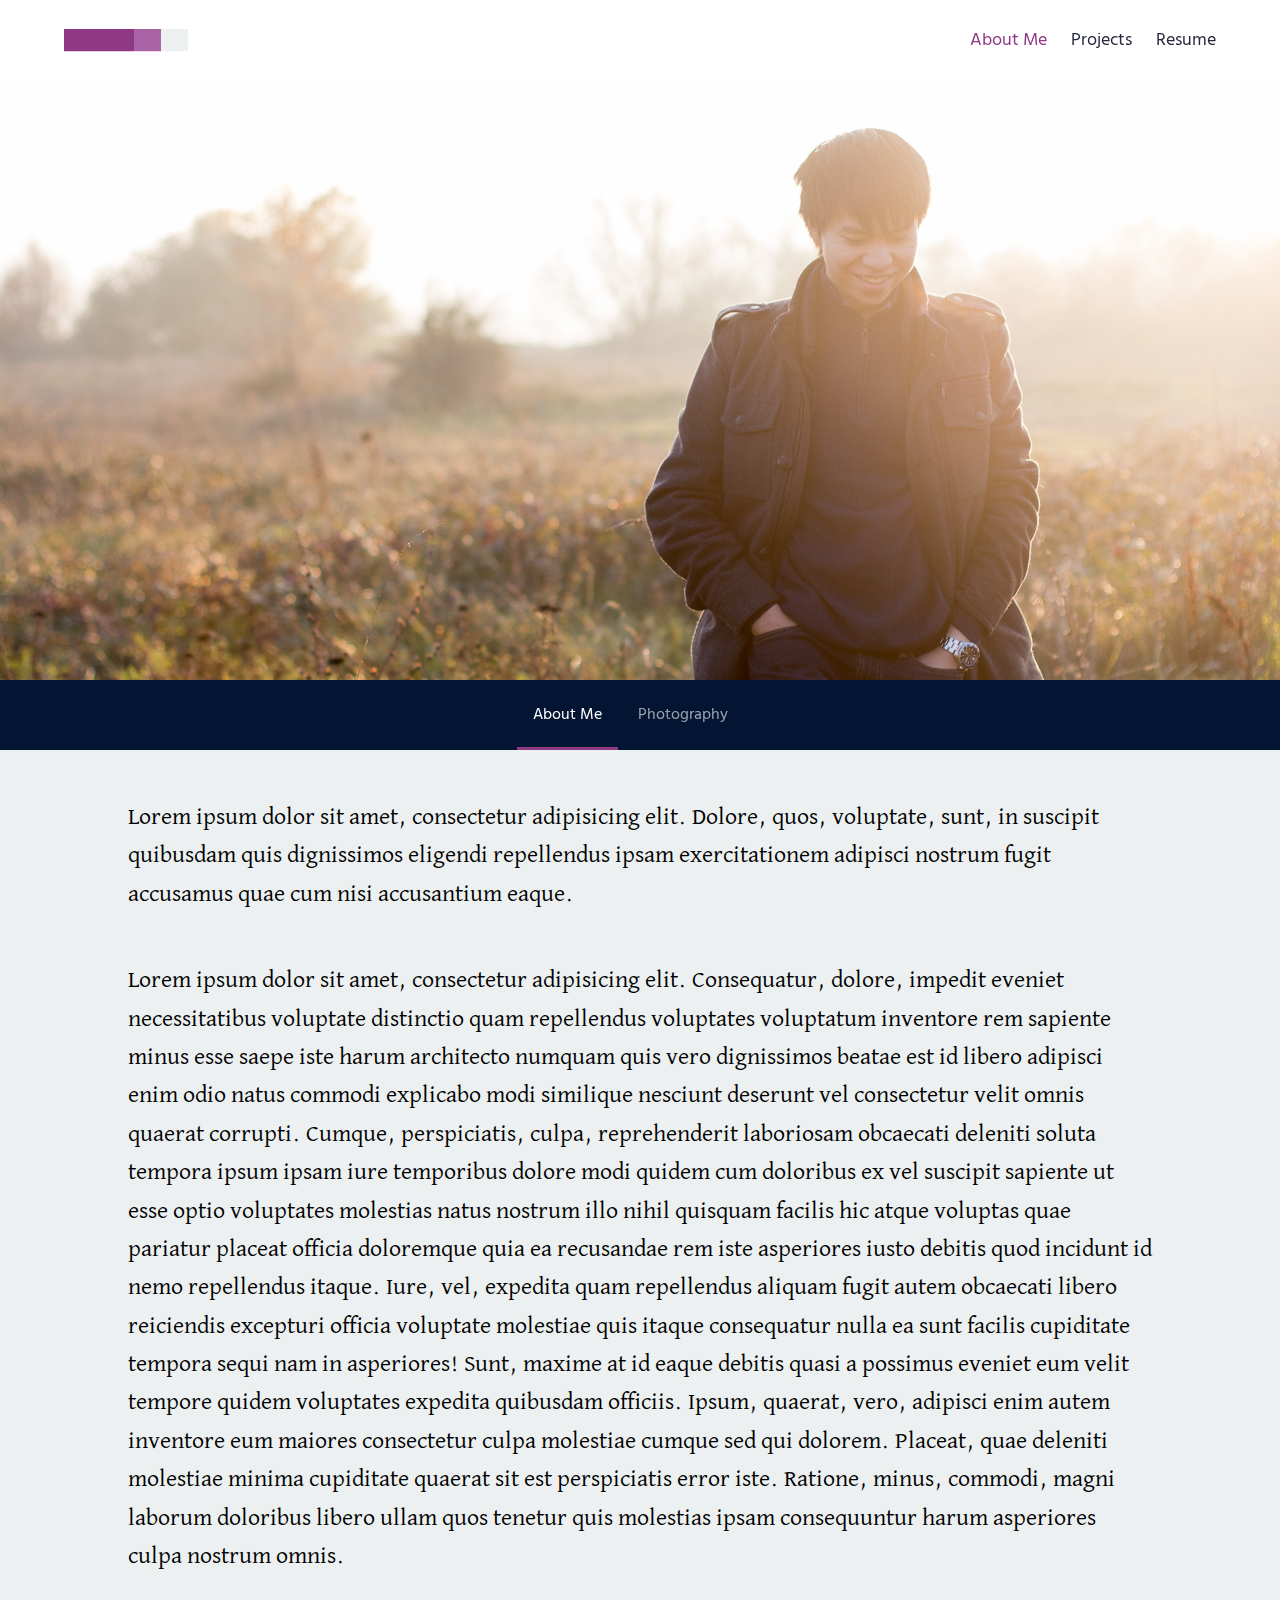
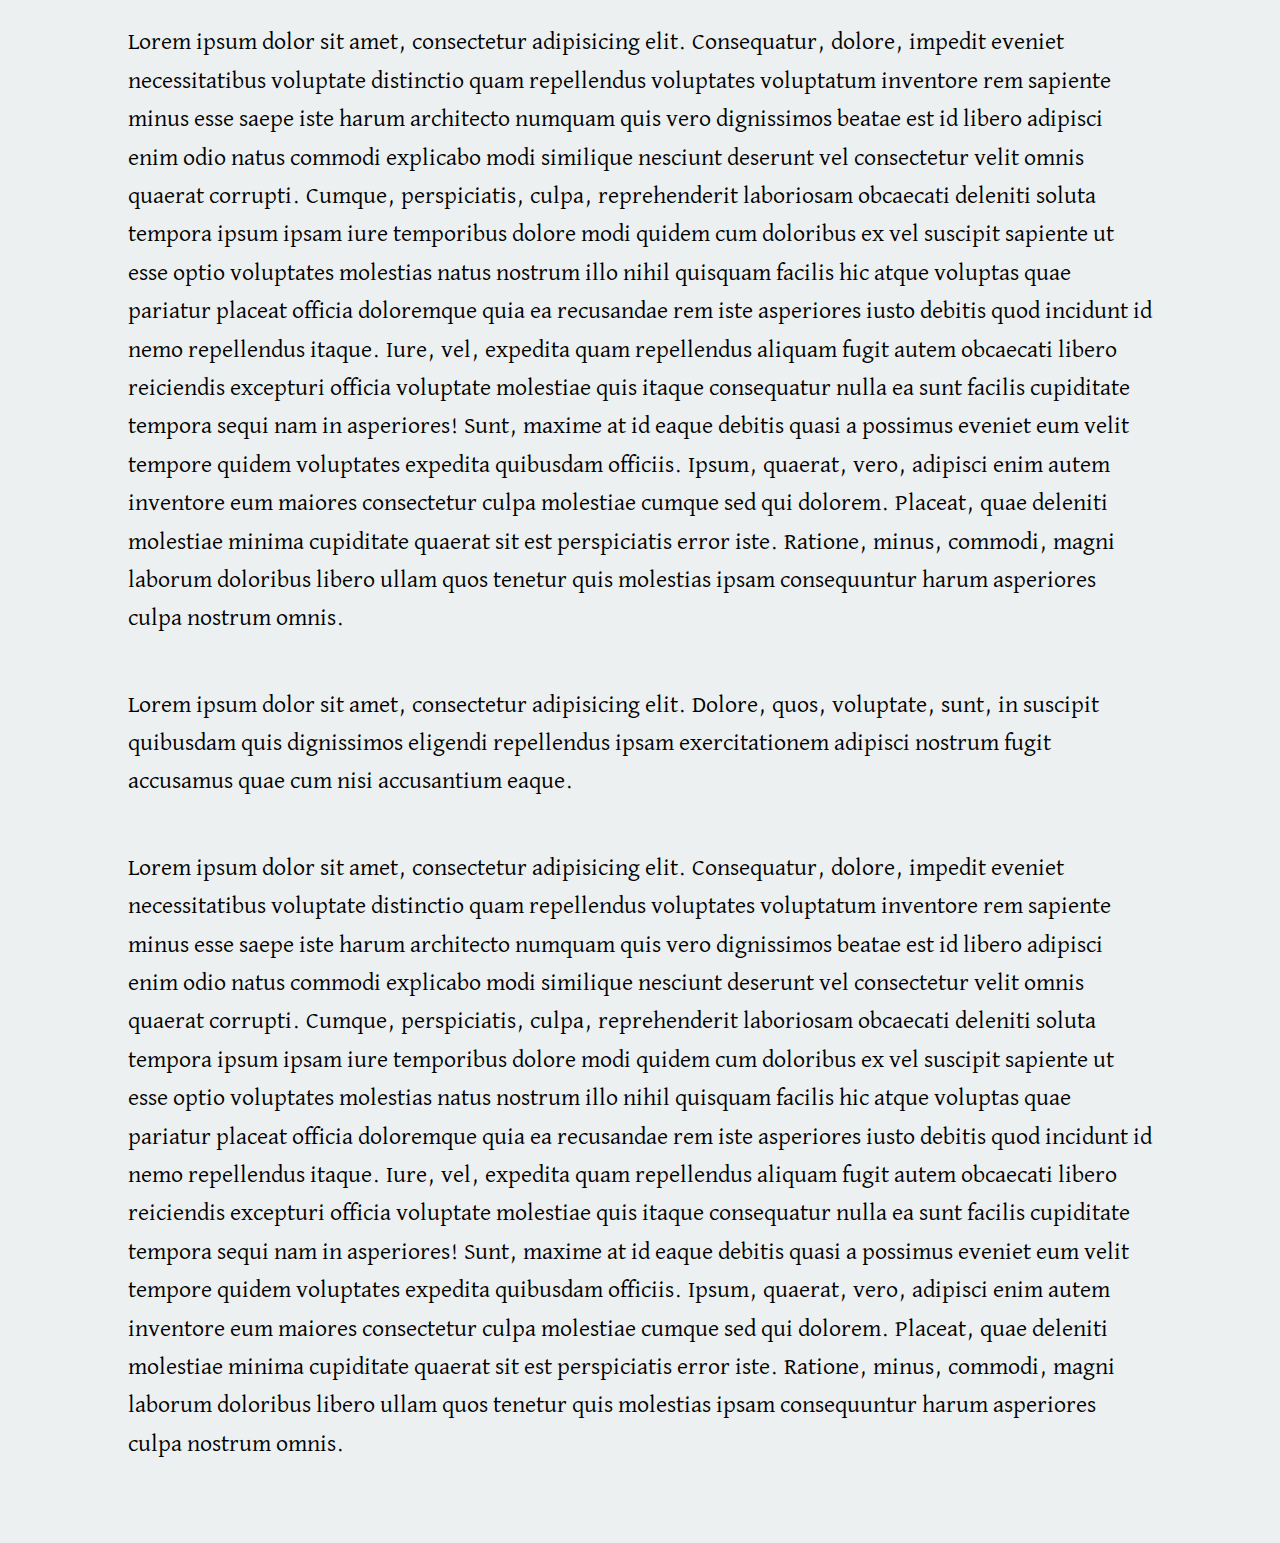
==== index.html @ e919fde5 "Added some animations" ====
<!doctype html>
<html lang="en" class="no-js">
<head>
	<meta charset="UTF-8">
	<meta name="viewport" content="width=device-width, initial-scale=1">

	<link href="https://fonts.googleapis.com/css?family=David+Libre|Hind:400,700" rel="stylesheet">

	<link rel="stylesheet" href="css/reset.css"> <!-- CSS reset -->
	<link rel="stylesheet" href="css/style.css"> <!-- Resource style -->
	<script src="js/modernizr.js"></script> <!-- Modernizr -->
  	
	<title>I Am -- Cody Hui</title>
</head>
<body>
<div class="m-scene" id="main">
	<header class="cd-auto-hide-header">
		<div class="logo"><a href="index.html"><img src="img/cd-logo.svg" alt="Logo"></a></div>

		<nav class="cd-primary-nav">
			<a href="#cd-navigation" class="nav-trigger">
				<span>
					<em aria-hidden="true"></em>
					Menu
				</span>
			</a> <!-- .nav-trigger -->

			<ul id="cd-navigation">
				<li><a href="index.html" class="active">About Me</a></li>
				<li><a href="projects.html">Projects</a></li>
				<li><a href="resume.html">Resume</a></li>
			</ul>
		</nav> <!-- .cd-primary-nav -->
	</header> <!-- .cd-auto-hide-header -->

	<div class="m-header scene_element scene_element--fadeinpicture">
		<section class="cd-hero">
			<div class="cd-hero-content">
				<!-- your content here -->
			</div>
		</section> <!-- .cd-hero -->
	</div>

<div class="m-s-header scene_element scene_element--fadeinright">
	<nav class="cd-secondary-nav">
		<ul>
			<li><a class="active" href="#0">About Me</a></li>
			<li><a href="#0">Photography</a></li>
		</ul>
	</nav> <!-- .cd-secondary-nav -->
</div>

<main class="cd-main-content sub-nav-hero">
	<section class="cd-section index visible">
		<div>
			<p>
				Lorem ipsum dolor sit amet, consectetur adipisicing elit. Dolore, quos, voluptate, sunt, in suscipit quibusdam quis dignissimos eligendi repellendus ipsam exercitationem adipisci nostrum fugit accusamus quae cum nisi accusantium eaque.
			</p>

			<p>
				Lorem ipsum dolor sit amet, consectetur adipisicing elit. Consequatur, dolore, impedit eveniet necessitatibus voluptate distinctio quam repellendus voluptates voluptatum inventore rem sapiente minus esse saepe iste harum architecto numquam quis vero dignissimos beatae est id libero adipisci enim odio natus commodi explicabo modi similique nesciunt deserunt vel consectetur velit omnis quaerat corrupti. Cumque, perspiciatis, culpa, reprehenderit laboriosam obcaecati deleniti soluta tempora ipsum ipsam iure temporibus dolore modi quidem cum doloribus ex vel suscipit sapiente ut esse optio voluptates molestias natus nostrum illo nihil quisquam facilis hic atque voluptas quae pariatur placeat officia doloremque quia ea recusandae rem iste asperiores iusto debitis quod incidunt id nemo repellendus itaque. Iure, vel, expedita quam repellendus aliquam fugit autem obcaecati libero reiciendis excepturi officia voluptate molestiae quis itaque consequatur nulla ea sunt facilis cupiditate tempora sequi nam in asperiores! Sunt, maxime at id eaque debitis quasi a possimus eveniet eum velit tempore quidem voluptates expedita quibusdam officiis. Ipsum, quaerat, vero, adipisci enim autem inventore eum maiores consectetur culpa molestiae cumque sed qui dolorem. Placeat, quae deleniti molestiae minima cupiditate quaerat sit est perspiciatis error iste. Ratione, minus, commodi, magni laborum doloribus libero ullam quos tenetur quis molestias ipsam consequuntur harum asperiores culpa nostrum omnis.
			</p>

			<p>
				Lorem ipsum dolor sit amet, consectetur adipisicing elit. Consequatur, dolore, impedit eveniet necessitatibus voluptate distinctio quam repellendus voluptates voluptatum inventore rem sapiente minus esse saepe iste harum architecto numquam quis vero dignissimos beatae est id libero adipisci enim odio natus commodi explicabo modi similique nesciunt deserunt vel consectetur velit omnis quaerat corrupti. Cumque, perspiciatis, culpa, reprehenderit laboriosam obcaecati deleniti soluta tempora ipsum ipsam iure temporibus dolore modi quidem cum doloribus ex vel suscipit sapiente ut esse optio voluptates molestias natus nostrum illo nihil quisquam facilis hic atque voluptas quae pariatur placeat officia doloremque quia ea recusandae rem iste asperiores iusto debitis quod incidunt id nemo repellendus itaque. Iure, vel, expedita quam repellendus aliquam fugit autem obcaecati libero reiciendis excepturi officia voluptate molestiae quis itaque consequatur nulla ea sunt facilis cupiditate tempora sequi nam in asperiores! Sunt, maxime at id eaque debitis quasi a possimus eveniet eum velit tempore quidem voluptates expedita quibusdam officiis. Ipsum, quaerat, vero, adipisci enim autem inventore eum maiores consectetur culpa molestiae cumque sed qui dolorem. Placeat, quae deleniti molestiae minima cupiditate quaerat sit est perspiciatis error iste. Ratione, minus, commodi, magni laborum doloribus libero ullam quos tenetur quis molestias ipsam consequuntur harum asperiores culpa nostrum omnis.
			</p>

			<p>
				Lorem ipsum dolor sit amet, consectetur adipisicing elit. Dolore, quos, voluptate, sunt, in suscipit quibusdam quis dignissimos eligendi repellendus ipsam exercitationem adipisci nostrum fugit accusamus quae cum nisi accusantium eaque.
			</p>

			<p>
				Lorem ipsum dolor sit amet, consectetur adipisicing elit. Consequatur, dolore, impedit eveniet necessitatibus voluptate distinctio quam repellendus voluptates voluptatum inventore rem sapiente minus esse saepe iste harum architecto numquam quis vero dignissimos beatae est id libero adipisci enim odio natus commodi explicabo modi similique nesciunt deserunt vel consectetur velit omnis quaerat corrupti. Cumque, perspiciatis, culpa, reprehenderit laboriosam obcaecati deleniti soluta tempora ipsum ipsam iure temporibus dolore modi quidem cum doloribus ex vel suscipit sapiente ut esse optio voluptates molestias natus nostrum illo nihil quisquam facilis hic atque voluptas quae pariatur placeat officia doloremque quia ea recusandae rem iste asperiores iusto debitis quod incidunt id nemo repellendus itaque. Iure, vel, expedita quam repellendus aliquam fugit autem obcaecati libero reiciendis excepturi officia voluptate molestiae quis itaque consequatur nulla ea sunt facilis cupiditate tempora sequi nam in asperiores! Sunt, maxime at id eaque debitis quasi a possimus eveniet eum velit tempore quidem voluptates expedita quibusdam officiis. Ipsum, quaerat, vero, adipisci enim autem inventore eum maiores consectetur culpa molestiae cumque sed qui dolorem. Placeat, quae deleniti molestiae minima cupiditate quaerat sit est perspiciatis error iste. Ratione, minus, commodi, magni laborum doloribus libero ullam quos tenetur quis molestias ipsam consequuntur harum asperiores culpa nostrum omnis.
			</p>
		</div>
	</section>
</main> <!-- .cd-main-content -->
	
<script src="https://ajax.googleapis.com/ajax/libs/jquery/3.0.0/jquery.min.js"></script>
<script>
	if( !window.jQuery ) document.write('<script src="js/jquery-3.0.0.min.js"><\/script>');
</script>
<script src="js/main.js"></script> <!-- Resource jQuery -->
<script src="js/jquery.smoothState.min.js"></script>
</body>
</html>
---- css/style.css ----
/* -------------------------------- 

Primary style

-------------------------------- */
*, *::after, *::before {
  box-sizing: border-box;
}

html {
  font-size: 62.5%;
}

body {
  font-size: 1.6rem;
  font-family: "Hind", sans-serif;
  color: #25283D;
  background-color: #ECF0F1;
  -webkit-font-smoothing: antialiased;
  -moz-osx-font-smoothing: grayscale;
}

a {
  color: #8F3985;
  text-decoration: none;
}

/* -------------------------------- 

1. Auto-Hiding Navigation - Simple

-------------------------------- */
.cd-auto-hide-header {
  position: fixed;
  z-index: 2;
  top: 0;
  left: 0;
  width: 100%;
  height: 60px;
  background-color: #ffffff;
  /* Force Hardware Acceleration */
  -webkit-transform: translateZ(0);
          transform: translateZ(0);
  will-change: transform;
  -webkit-transition: -webkit-transform .25s;
  transition: -webkit-transform .25s;
  transition: transform .25s;
  transition: transform .25s, -webkit-transform .25s;
}
.cd-auto-hide-header::after {
  clear: both;
  content: "";
  display: block;
}
.cd-auto-hide-header.is-hidden {
  -webkit-transform: translateY(-100%);
      -ms-transform: translateY(-100%);
          transform: translateY(-100%);
}
@media only screen and (min-width: 1024px) {
  .cd-auto-hide-header {
    height: 80px;
  }
}

.cd-auto-hide-header .logo,
.cd-auto-hide-header .nav-trigger {
  position: absolute;
  top: 50%;
  bottom: auto;
  -webkit-transform: translateY(-50%);
      -ms-transform: translateY(-50%);
          transform: translateY(-50%);
}

.cd-auto-hide-header .logo {
  left: 5%;
}
.cd-auto-hide-header .logo a, .cd-auto-hide-header .logo img {
  display: block;
}

.cd-auto-hide-header .nav-trigger {
  /* vertically align its content */
  display: table;
  height: 100%;
  padding: 0 1em;
  font-size: 1.2rem;
  text-transform: uppercase;
  color: #25283D;
  font-weight: bold;
  right: 0;
  border-left: 1px solid #f2f2f2;
}
.cd-auto-hide-header .nav-trigger span {
  /* vertically align inside parent element */
  display: table-cell;
  vertical-align: middle;
}
.cd-auto-hide-header .nav-trigger em, .cd-auto-hide-header .nav-trigger em::after, .cd-auto-hide-header .nav-trigger em::before {
  /* this is the menu icon */
  display: block;
  position: relative;
  height: 2px;
  width: 22px;
  background-color: #25283D;
  -webkit-backface-visibility: hidden;
          backface-visibility: hidden;
}
.cd-auto-hide-header .nav-trigger em {
  /* this is the menu central line */
  margin: 6px auto 14px;
  -webkit-transition: background-color .2s;
  transition: background-color .2s;
}
.cd-auto-hide-header .nav-trigger em::before, .cd-auto-hide-header .nav-trigger em::after {
  position: absolute;
  content: '';
  left: 0;
  -webkit-transition: -webkit-transform .2s;
  transition: -webkit-transform .2s;
  transition: transform .2s;
  transition: transform .2s, -webkit-transform .2s;
}
.cd-auto-hide-header .nav-trigger em::before {
  /* this is the menu icon top line */
  -webkit-transform: translateY(-6px);
      -ms-transform: translateY(-6px);
          transform: translateY(-6px);
}
.cd-auto-hide-header .nav-trigger em::after {
  /* this is the menu icon bottom line */
  -webkit-transform: translateY(6px);
      -ms-transform: translateY(6px);
          transform: translateY(6px);
}
@media only screen and (min-width: 1024px) {
  .cd-auto-hide-header .nav-trigger {
    display: none;
  }
}

.cd-auto-hide-header.nav-open .nav-trigger em {
  /* transform menu icon into a 'X' icon */
  background-color: rgba(255, 255, 255, 0);
}
.cd-auto-hide-header.nav-open .nav-trigger em::before {
  /* rotate top line */
  -webkit-transform: rotate(-45deg);
      -ms-transform: rotate(-45deg);
          transform: rotate(-45deg);
}
.cd-auto-hide-header.nav-open .nav-trigger em::after {
  /* rotate bottom line */
  -webkit-transform: rotate(45deg);
      -ms-transform: rotate(45deg);
          transform: rotate(45deg);
}

.cd-primary-nav {
  display: inline-block;
  float: right;
  height: 100%;
  padding-right: 5%;
}
.cd-primary-nav > ul {
  position: absolute;
  z-index: 2;
  top: 60px;
  left: 0;
  width: 100%;
  background-color: #ffffff;
  display: none;
  box-shadow: 0 14px 20px rgba(0, 0, 0, 0.2);
}
.cd-primary-nav > ul a {
  /* target primary-nav links */
  display: block;
  height: 50px;
  line-height: 50px;
  padding-left: 5%;
  color: #25283D;
  font-size: 1.8rem;
  border-top: 1px solid #f2f2f2;
}
.cd-primary-nav > ul a:hover, .cd-primary-nav > ul a.active {
  color: #8F3985;
}
@media only screen and (min-width: 1024px) {
  .cd-primary-nav {
    /* vertically align its content */
    display: table;
  }
  .cd-primary-nav > ul {
    /* vertically align inside parent element */
    display: table-cell;
    vertical-align: middle;
    /* reset mobile style */
    position: relative;
    width: auto;
    top: 0;
    padding: 0;
    background-color: transparent;
    box-shadow: none;
  }
  .cd-primary-nav > ul::after {
    clear: both;
    content: "";
    display: block;
  }
  .cd-primary-nav > ul li {
    display: inline-block;
    float: left;
    margin-right: 1.5em;
  }
  .cd-primary-nav > ul li:last-of-type {
    margin-right: 0;
  }
  .cd-primary-nav > ul a {
    /* reset mobile style */
    height: auto;
    line-height: normal;
    padding: 0;
    border: none;
  }
}

.nav-open .cd-primary-nav ul,
.cd-primary-nav ul:target {
  /* 
  	show primary nav - mobile only 
  	:target is used to show navigation on no-js devices
  */
  display: block;
}
@media only screen and (min-width: 1024px) {
  .nav-open .cd-primary-nav ul,
  .cd-primary-nav ul:target {
    display: table-cell;
  }
}

/* -------------------------------- 

2. Auto-Hiding Navigation - with Sub Nav

-------------------------------- */
.cd-secondary-nav {
  position: relative;
  z-index: 1;
  clear: both;
  width: 100%;
  height: 50px;
  background-color: #031533;
  /* Force Hardware Acceleration */
  -webkit-transform: translateZ(0);
          transform: translateZ(0);
  will-change: transform;
  -webkit-transition: -webkit-transform .5s;
  transition: -webkit-transform .5s;
  transition: transform .5s;
  transition: transform .5s, -webkit-transform .5s;
}
.cd-secondary-nav::after {
  /* gradient on the right - to indicate it's possible to scroll */
  content: '';
  position: absolute;
  z-index: 1;
  top: 0;
  right: 0;
  height: 100%;
  width: 35px;
  background: transparent;
  background: -webkit-linear-gradient(right, #031533, rgba(37, 40, 61, 0));
  background: linear-gradient(to left, #031533, rgba(37, 40, 61, 0));
  pointer-events: none;
  -webkit-transition: opacity .2s;
  transition: opacity .2s;
}
.cd-secondary-nav.nav-end::after {
  opacity: 0;
}
.cd-secondary-nav ul, .cd-secondary-nav li, .cd-secondary-nav a {
  height: 100%;
}
.cd-secondary-nav ul {
  /* enables a flex context for all its direct children */
  display: -webkit-box;
  display: -webkit-flex;
  display: -ms-flexbox;
  display: flex;
  padding: 0 5%;
  overflow-x: auto;
  -webkit-overflow-scrolling: touch;
}
.cd-secondary-nav ul::after {
  clear: both;
  content: "";
  display: block;
}
.cd-secondary-nav li {
  display: inline-block;
  float: left;
  /* do not shrink - elements float on the right of the element */
  -webkit-flex-shrink: 0;
      -ms-flex-negative: 0;
          flex-shrink: 0;
}
.cd-secondary-nav li:last-of-type {
  padding-right: 20px;
}
.cd-secondary-nav a {
  display: block;
  color: #ffffff;
  opacity: .6;
  line-height: 50px;
  padding: 0 1em;
}
.cd-secondary-nav a:hover, .cd-secondary-nav a.active {
  opacity: 1;
}
@media only screen and (min-width: 1024px) {
  .cd-secondary-nav {
    height: 70px;
    overflow: visible;
  }
  .cd-secondary-nav ul {
    /* reset mobile style */
    display: block;
    text-align: center;
  }
  .cd-secondary-nav li {
    /* reset mobile style */
    float: none;
    -webkit-flex-shrink: 1;
        -ms-flex-negative: 1;
            flex-shrink: 1;
  }
  .cd-secondary-nav a {
    line-height: 70px;
  }
  .cd-secondary-nav a.active {
    box-shadow: inset 0 -3px #8F3985;
  }
}

/* -------------------------------- 

3. Auto-Hiding Navigation - with Sub Nav + Hero Image

-------------------------------- */
.cd-secondary-nav.fixed {
  position: fixed;
  top: 60px;
}
.cd-secondary-nav.slide-up {
  -webkit-transform: translateY(-60px);
      -ms-transform: translateY(-60px);
          transform: translateY(-60px);
}
@media only screen and (min-width: 1024px) {
  .cd-secondary-nav.fixed {
    top: 80px;
    /* fixes a bug where nav and subnab move with a slight delay */
    box-shadow: 0 -6px 0 #25283D;
  }
  .cd-secondary-nav.slide-up {
    -webkit-transform: translateY(-80px);
        -ms-transform: translateY(-80px);
            transform: translateY(-80px);
  }
}

/* -------------------------------- 

Main content

-------------------------------- */
.cd-main-content {
  padding: 60px 5% 2em;
  overflow: hidden;
}
.cd-main-content.sub-nav {
  /* to be used if there is sub nav */
  padding-top: 110px;
}
.cd-main-content.sub-nav-hero {
  /* to be used if there is hero image + subnav */
  padding-top: 0;
}
.cd-main-content.sub-nav-hero.secondary-nav-fixed {
  margin-top: 50px;
}
.cd-main-content p {
  max-width: 1024px;
  line-height: 1.6;
  margin: 2em auto;
  font-family: "David Libre", sans-serif;
  color: black;
}
@media only screen and (min-width: 1024px) {
  .cd-main-content {
    padding-top: 80px;
  }
  .cd-main-content.sub-nav {
    padding-top: 150px;
  }
  .cd-main-content.sub-nav-hero.secondary-nav-fixed {
    margin-top: 70px;
  }
  .cd-main-content p {
    font-size: 2.4rem;
  }
}

/*
	adjust the positioning of in-page links
	http://nicolasgallagher.com/jump-links-and-viewport-positioning/
*/
.cd-main-content.sub-nav :target::before,
.cd-main-content.sub-nav-hero :target::before {
  display: block;
  content: "";
  margin-top: -50px;
  height: 50px;
  visibility: hidden;
}
@media only screen and (min-width: 1024px) {
  .cd-main-content.sub-nav :target::before,
  .cd-main-content.sub-nav-hero :target::before {
    margin-top: -70px;
    height: 70px;
  }
}

#resume-data {
  padding-left: 10%;
  padding-right: 10%; 
}

#resume-li {
  margin-top: 5%;
}

.cd-main-content .resume-header {
  font-size: 40px;
  font-weight: bold;
  margin-top: -1%;
  margin-bottom: -2%;
  border-bottom: 2px; 
  border-color: black;
}

.cd-main-content .resume-basic {
  text-align: center;
  margin-bottom: -10px;
}

.cd-main-content #social-table, #education-table, #skills-table{
  width: 100%;
  text-align: center;
}
.cd-main-content #social-table td, #education-table td {
  width: calc(100% / 3);
}

.cd-main-content #education-table tr p {
  margin-top: -10px;
}

.cd-main-content #skills-table td {
  width: calc(100% / 5);
}

.experience-info {
  padding-left: 10%;
}

.experience-first-row {
  width: 100%;
  margin-bottom: -8%;
}

.resume-icons {
  float: left;
  height: 40px;
  margin-top: 5px;
  margin-right: 10px;
}

@media only screen and (max-width: 768px) {
  #social-table, .experience-first-row, #education-table {
    width: 100%;
    align: center;
  }
  #social-table td, .experience-first-row td, #education-table td {
    display:block;
    width:100%;
  }
  .experience-first-row td p {
    padding-top: -100px;
    text-align: left !important;
  }
  .experience-first-row td {
    margin-bottom: -1em;
  }
  .experience-first-row .first-row-one {
    margin-top: 0px ;
    margin-bottom: -2em;
  }
  #social-table td{
    margin-left: auto;
    margin-right: auto;
  }
} 

@media only screen and (min-width: 1024) {
  .section {
    width:1024px;
  }
  .section .max-length{
    width:1024px;
  }
}

/* -------------------------------- 

Footer Section

-------------------------------- */

.footer-table {
  width: 100%;
  align: center;
  vertical-align: center;
}
.footer-table td {
  width: calc(100% / 3); 
}
footer p {
  padding-top: 10%;
  text-align: center;
  color: white;
}
footer {
  width: 100%;
  height: 100px;
  background-color: #031533;
}

/* -------------------------------- 

Intro Section

-------------------------------- */
.cd-hero {
  /* vertically align its content */
  display: table;
  width: 100%;
  margin-top: 50px;
  height: 300px;
  background: url(../img/cd-hero-background.jpg) no-repeat center center;
  background-size: cover;
}
.cd-hero .cd-hero-content {
  /* vertically align inside parent element */
  display: table-cell;
  vertical-align: middle;
  text-align: center;
}
@media only screen and (min-width: 768px) {
  .cd-hero {
    height: 400px;
  }
}
@media only screen and (min-width: 1024px) {
  .cd-hero {
    height: 600px;
    margin-top: 80px;
  }
}

/* Keyframes */

@keyframes fadeIn {
  0% {
    opacity: 0;
  }

  100% {
    opacity: 1;
  }
}

@keyframes fadeInFast {
  0% {
    opacity: 0;
  }

  20% {
    opacity: 0.8;
  }

  100% {
    opacity: 1;
  }
}

@keyframes fadeInUp {
  0% {
    opacity: 0;
    transform: translate3d(0, 100%, 0);
  }

  100% {
    opacity: 1;
    transform: none;
  }
}

@keyframes fadeInDown {
  0% {
    opacity: 0;
    transform: translate3d(0, -100%, 0);
  }

  100% {
    opacity: 1;
    transform: none;
  }
}

@keyframes fadeInRight {
  0% {
    opacity: 0;
    transform: translate3d(-100%, 0, 0);
  }

  100% {
    opacity: 1;
    transform: none;
  }
}

.m-scene .scene_element {
  animation-duration: 1s;
  transition-timing-function: ease-in;
  animation-fill-mode: both;
}

.m-scene .scene_element--fadeinpicture {
  animation-delay: 0.5s;
  animation-duration: 2s;
  animation-name: fadeIn;
}

.m-scene .scene_element--fadein {
  animation-duration: 1.5s;
  animation-name: fadeIn;
}

.m-scene.is-exiting .scene_element--fadein {
  animation-duration: 2s;
  animation-name: fadeInFast;
  animation-direction: alternate-reverse;
}

.m-scene .scene_element--fadeinup {
  animation-duration: 1s;
  animation-name: fadeInUp;
}

.m-scene .scene_element--fadeindown {
  animation-name: fadeInDown;
}

.m-scene .scene_element--fadeinright {
  animation-name: fadeInRight;
}
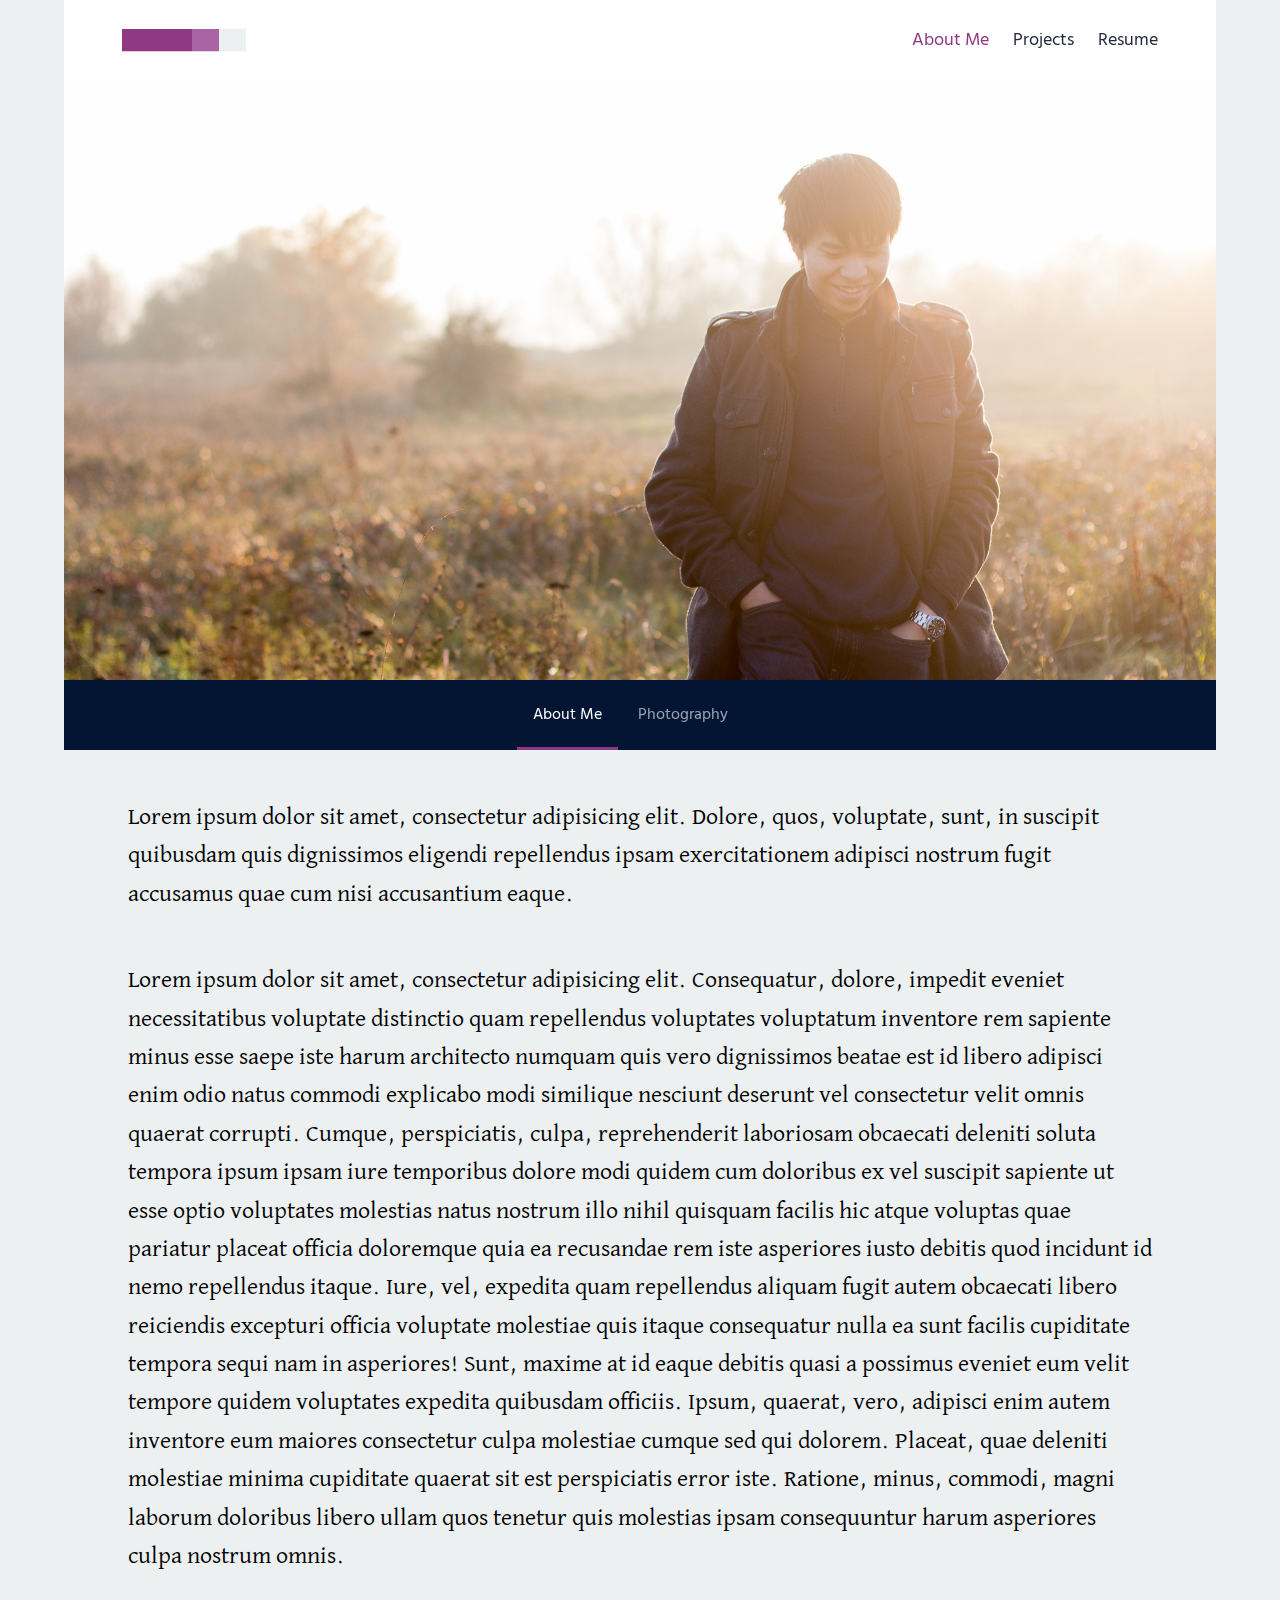
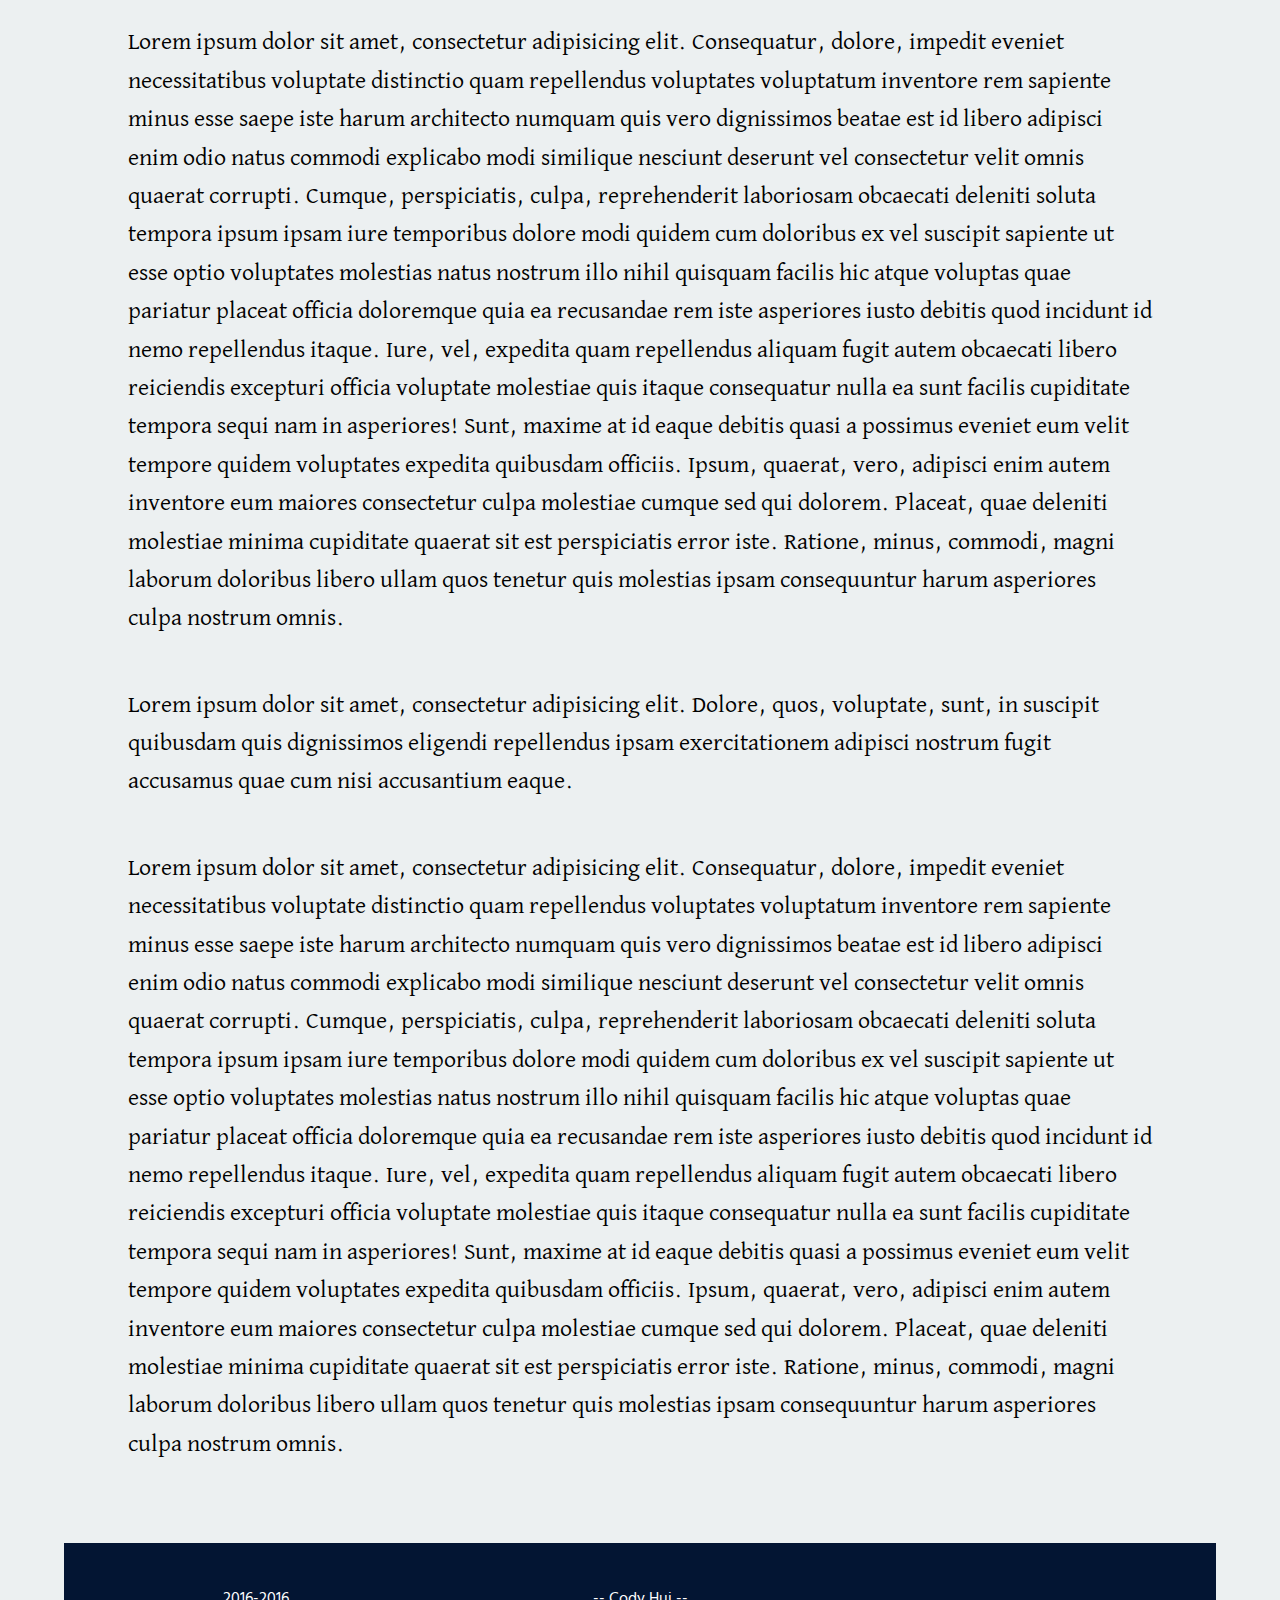
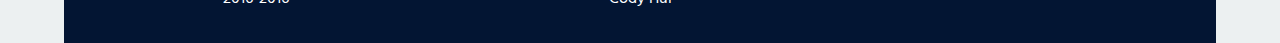
==== commit 9bf412cc: "Added spacing the the side of the page" ====
--- a/index.html
+++ b/index.html
@@ -41,41 +41,52 @@
 		</section> <!-- .cd-hero -->
 	</div>
 
-<div class="m-s-header scene_element scene_element--fadeinright">
-	<nav class="cd-secondary-nav">
-		<ul>
-			<li><a class="active" href="#0">About Me</a></li>
-			<li><a href="#0">Photography</a></li>
-		</ul>
-	</nav> <!-- .cd-secondary-nav -->
+	<div class="m-s-header scene_element scene_element--fadein">
+		<nav class="cd-secondary-nav">
+			<ul>
+				<li><a class="active" href="#0">About Me</a></li>
+				<li><a href="#0">Photography</a></li>
+			</ul>
+		</nav> <!-- .cd-secondary-nav -->
+	</div>
+
+	<main class="cd-main-content sub-nav-hero">
+		<section class="cd-section index visible">
+			<div>
+				<p>
+					Lorem ipsum dolor sit amet, consectetur adipisicing elit. Dolore, quos, voluptate, sunt, in suscipit quibusdam quis dignissimos eligendi repellendus ipsam exercitationem adipisci nostrum fugit accusamus quae cum nisi accusantium eaque.
+				</p>
+
+				<p>
+					Lorem ipsum dolor sit amet, consectetur adipisicing elit. Consequatur, dolore, impedit eveniet necessitatibus voluptate distinctio quam repellendus voluptates voluptatum inventore rem sapiente minus esse saepe iste harum architecto numquam quis vero dignissimos beatae est id libero adipisci enim odio natus commodi explicabo modi similique nesciunt deserunt vel consectetur velit omnis quaerat corrupti. Cumque, perspiciatis, culpa, reprehenderit laboriosam obcaecati deleniti soluta tempora ipsum ipsam iure temporibus dolore modi quidem cum doloribus ex vel suscipit sapiente ut esse optio voluptates molestias natus nostrum illo nihil quisquam facilis hic atque voluptas quae pariatur placeat officia doloremque quia ea recusandae rem iste asperiores iusto debitis quod incidunt id nemo repellendus itaque. Iure, vel, expedita quam repellendus aliquam fugit autem obcaecati libero reiciendis excepturi officia voluptate molestiae quis itaque consequatur nulla ea sunt facilis cupiditate tempora sequi nam in asperiores! Sunt, maxime at id eaque debitis quasi a possimus eveniet eum velit tempore quidem voluptates expedita quibusdam officiis. Ipsum, quaerat, vero, adipisci enim autem inventore eum maiores consectetur culpa molestiae cumque sed qui dolorem. Placeat, quae deleniti molestiae minima cupiditate quaerat sit est perspiciatis error iste. Ratione, minus, commodi, magni laborum doloribus libero ullam quos tenetur quis molestias ipsam consequuntur harum asperiores culpa nostrum omnis.
+				</p>
+
+				<p>
+					Lorem ipsum dolor sit amet, consectetur adipisicing elit. Consequatur, dolore, impedit eveniet necessitatibus voluptate distinctio quam repellendus voluptates voluptatum inventore rem sapiente minus esse saepe iste harum architecto numquam quis vero dignissimos beatae est id libero adipisci enim odio natus commodi explicabo modi similique nesciunt deserunt vel consectetur velit omnis quaerat corrupti. Cumque, perspiciatis, culpa, reprehenderit laboriosam obcaecati deleniti soluta tempora ipsum ipsam iure temporibus dolore modi quidem cum doloribus ex vel suscipit sapiente ut esse optio voluptates molestias natus nostrum illo nihil quisquam facilis hic atque voluptas quae pariatur placeat officia doloremque quia ea recusandae rem iste asperiores iusto debitis quod incidunt id nemo repellendus itaque. Iure, vel, expedita quam repellendus aliquam fugit autem obcaecati libero reiciendis excepturi officia voluptate molestiae quis itaque consequatur nulla ea sunt facilis cupiditate tempora sequi nam in asperiores! Sunt, maxime at id eaque debitis quasi a possimus eveniet eum velit tempore quidem voluptates expedita quibusdam officiis. Ipsum, quaerat, vero, adipisci enim autem inventore eum maiores consectetur culpa molestiae cumque sed qui dolorem. Placeat, quae deleniti molestiae minima cupiditate quaerat sit est perspiciatis error iste. Ratione, minus, commodi, magni laborum doloribus libero ullam quos tenetur quis molestias ipsam consequuntur harum asperiores culpa nostrum omnis.
+				</p>
+
+				<p>
+					Lorem ipsum dolor sit amet, consectetur adipisicing elit. Dolore, quos, voluptate, sunt, in suscipit quibusdam quis dignissimos eligendi repellendus ipsam exercitationem adipisci nostrum fugit accusamus quae cum nisi accusantium eaque.
+				</p>
+
+				<p>
+					Lorem ipsum dolor sit amet, consectetur adipisicing elit. Consequatur, dolore, impedit eveniet necessitatibus voluptate distinctio quam repellendus voluptates voluptatum inventore rem sapiente minus esse saepe iste harum architecto numquam quis vero dignissimos beatae est id libero adipisci enim odio natus commodi explicabo modi similique nesciunt deserunt vel consectetur velit omnis quaerat corrupti. Cumque, perspiciatis, culpa, reprehenderit laboriosam obcaecati deleniti soluta tempora ipsum ipsam iure temporibus dolore modi quidem cum doloribus ex vel suscipit sapiente ut esse optio voluptates molestias natus nostrum illo nihil quisquam facilis hic atque voluptas quae pariatur placeat officia doloremque quia ea recusandae rem iste asperiores iusto debitis quod incidunt id nemo repellendus itaque. Iure, vel, expedita quam repellendus aliquam fugit autem obcaecati libero reiciendis excepturi officia voluptate molestiae quis itaque consequatur nulla ea sunt facilis cupiditate tempora sequi nam in asperiores! Sunt, maxime at id eaque debitis quasi a possimus eveniet eum velit tempore quidem voluptates expedita quibusdam officiis. Ipsum, quaerat, vero, adipisci enim autem inventore eum maiores consectetur culpa molestiae cumque sed qui dolorem. Placeat, quae deleniti molestiae minima cupiditate quaerat sit est perspiciatis error iste. Ratione, minus, commodi, magni laborum doloribus libero ullam quos tenetur quis molestias ipsam consequuntur harum asperiores culpa nostrum omnis.
+				</p>
+			</div>
+		</section>
+	</main> <!-- .cd-main-content -->
+
+	<div class="footer-bar">
+		<footer>
+			<table class="footer-table">
+				<td><p>2016-2016</p></td>
+				<td><p>-- Cody Hui --</p></td>
+				<td><p></p></td>
+			</table>
+		</footer>
+	</div>
 </div>
 
-<main class="cd-main-content sub-nav-hero">
-	<section class="cd-section index visible">
-		<div>
-			<p>
-				Lorem ipsum dolor sit amet, consectetur adipisicing elit. Dolore, quos, voluptate, sunt, in suscipit quibusdam quis dignissimos eligendi repellendus ipsam exercitationem adipisci nostrum fugit accusamus quae cum nisi accusantium eaque.
-			</p>
-
-			<p>
-				Lorem ipsum dolor sit amet, consectetur adipisicing elit. Consequatur, dolore, impedit eveniet necessitatibus voluptate distinctio quam repellendus voluptates voluptatum inventore rem sapiente minus esse saepe iste harum architecto numquam quis vero dignissimos beatae est id libero adipisci enim odio natus commodi explicabo modi similique nesciunt deserunt vel consectetur velit omnis quaerat corrupti. Cumque, perspiciatis, culpa, reprehenderit laboriosam obcaecati deleniti soluta tempora ipsum ipsam iure temporibus dolore modi quidem cum doloribus ex vel suscipit sapiente ut esse optio voluptates molestias natus nostrum illo nihil quisquam facilis hic atque voluptas quae pariatur placeat officia doloremque quia ea recusandae rem iste asperiores iusto debitis quod incidunt id nemo repellendus itaque. Iure, vel, expedita quam repellendus aliquam fugit autem obcaecati libero reiciendis excepturi officia voluptate molestiae quis itaque consequatur nulla ea sunt facilis cupiditate tempora sequi nam in asperiores! Sunt, maxime at id eaque debitis quasi a possimus eveniet eum velit tempore quidem voluptates expedita quibusdam officiis. Ipsum, quaerat, vero, adipisci enim autem inventore eum maiores consectetur culpa molestiae cumque sed qui dolorem. Placeat, quae deleniti molestiae minima cupiditate quaerat sit est perspiciatis error iste. Ratione, minus, commodi, magni laborum doloribus libero ullam quos tenetur quis molestias ipsam consequuntur harum asperiores culpa nostrum omnis.
-			</p>
-
-			<p>
-				Lorem ipsum dolor sit amet, consectetur adipisicing elit. Consequatur, dolore, impedit eveniet necessitatibus voluptate distinctio quam repellendus voluptates voluptatum inventore rem sapiente minus esse saepe iste harum architecto numquam quis vero dignissimos beatae est id libero adipisci enim odio natus commodi explicabo modi similique nesciunt deserunt vel consectetur velit omnis quaerat corrupti. Cumque, perspiciatis, culpa, reprehenderit laboriosam obcaecati deleniti soluta tempora ipsum ipsam iure temporibus dolore modi quidem cum doloribus ex vel suscipit sapiente ut esse optio voluptates molestias natus nostrum illo nihil quisquam facilis hic atque voluptas quae pariatur placeat officia doloremque quia ea recusandae rem iste asperiores iusto debitis quod incidunt id nemo repellendus itaque. Iure, vel, expedita quam repellendus aliquam fugit autem obcaecati libero reiciendis excepturi officia voluptate molestiae quis itaque consequatur nulla ea sunt facilis cupiditate tempora sequi nam in asperiores! Sunt, maxime at id eaque debitis quasi a possimus eveniet eum velit tempore quidem voluptates expedita quibusdam officiis. Ipsum, quaerat, vero, adipisci enim autem inventore eum maiores consectetur culpa molestiae cumque sed qui dolorem. Placeat, quae deleniti molestiae minima cupiditate quaerat sit est perspiciatis error iste. Ratione, minus, commodi, magni laborum doloribus libero ullam quos tenetur quis molestias ipsam consequuntur harum asperiores culpa nostrum omnis.
-			</p>
-
-			<p>
-				Lorem ipsum dolor sit amet, consectetur adipisicing elit. Dolore, quos, voluptate, sunt, in suscipit quibusdam quis dignissimos eligendi repellendus ipsam exercitationem adipisci nostrum fugit accusamus quae cum nisi accusantium eaque.
-			</p>
-
-			<p>
-				Lorem ipsum dolor sit amet, consectetur adipisicing elit. Consequatur, dolore, impedit eveniet necessitatibus voluptate distinctio quam repellendus voluptates voluptatum inventore rem sapiente minus esse saepe iste harum architecto numquam quis vero dignissimos beatae est id libero adipisci enim odio natus commodi explicabo modi similique nesciunt deserunt vel consectetur velit omnis quaerat corrupti. Cumque, perspiciatis, culpa, reprehenderit laboriosam obcaecati deleniti soluta tempora ipsum ipsam iure temporibus dolore modi quidem cum doloribus ex vel suscipit sapiente ut esse optio voluptates molestias natus nostrum illo nihil quisquam facilis hic atque voluptas quae pariatur placeat officia doloremque quia ea recusandae rem iste asperiores iusto debitis quod incidunt id nemo repellendus itaque. Iure, vel, expedita quam repellendus aliquam fugit autem obcaecati libero reiciendis excepturi officia voluptate molestiae quis itaque consequatur nulla ea sunt facilis cupiditate tempora sequi nam in asperiores! Sunt, maxime at id eaque debitis quasi a possimus eveniet eum velit tempore quidem voluptates expedita quibusdam officiis. Ipsum, quaerat, vero, adipisci enim autem inventore eum maiores consectetur culpa molestiae cumque sed qui dolorem. Placeat, quae deleniti molestiae minima cupiditate quaerat sit est perspiciatis error iste. Ratione, minus, commodi, magni laborum doloribus libero ullam quos tenetur quis molestias ipsam consequuntur harum asperiores culpa nostrum omnis.
-			</p>
-		</div>
-	</section>
-</main> <!-- .cd-main-content -->
-	
 <script src="https://ajax.googleapis.com/ajax/libs/jquery/3.0.0/jquery.min.js"></script>
 <script>
 	if( !window.jQuery ) document.write('<script src="js/jquery-3.0.0.min.js"><\/script>');
--- a/css/style.css
+++ b/css/style.css
@@ -35,7 +35,8 @@
   z-index: 2;
   top: 0;
   left: 0;
-  width: 100%;
+  width: 90%;
+  margin-left: 5%;
   height: 60px;
   background-color: #ffffff;
   /* Force Hardware Acceleration */
@@ -83,7 +84,7 @@
 .cd-auto-hide-header .nav-trigger {
   /* vertically align its content */
   display: table;
-  height: 100%;
+  height: 90%;
   padding: 0 1em;
   font-size: 1.2rem;
   text-transform: uppercase;
@@ -245,11 +246,13 @@
 2. Auto-Hiding Navigation - with Sub Nav
 
 -------------------------------- */
+
 .cd-secondary-nav {
   position: relative;
   z-index: 1;
   clear: both;
-  width: 100%;
+  width: 90%;
+  margin-left: 5%;
   height: 50px;
   background-color: #031533;
   /* Force Hardware Acceleration */
@@ -260,6 +263,10 @@
   transition: -webkit-transform .5s;
   transition: transform .5s;
   transition: transform .5s, -webkit-transform .5s;
+}
+.cd-auto-hide-header .cd-secondary-nav{
+  width: 100%;
+  margin-left: 0;
 }
 .cd-secondary-nav::after {
   /* gradient on the right - to indicate it's possible to scroll */
@@ -433,6 +440,12 @@
   }
 }
 
+/* -------------------------------- 
+
+Resume content
+
+-------------------------------- */
+
 #resume-data {
   padding-left: 10%;
   padding-right: 10%; 
@@ -479,6 +492,11 @@
 .experience-first-row {
   width: 100%;
   margin-bottom: -8%;
+  margin-left: 10px;
+}
+
+.experience-first-row strong {
+  font-size: 120%;
 }
 
 .resume-icons {
@@ -529,18 +547,28 @@
 
 -------------------------------- */
 
+.footer-bar {
+  height: 100px;
+  width: 90%;
+  margin-left: 5%;
+}
 .footer-table {
   width: 100%;
-  align: center;
   vertical-align: center;
+  margin-top: auto;
+  margin-bottom: auto;
+  height: 100%;
 }
 .footer-table td {
   width: calc(100% / 3); 
+  vertical-align: top;
+  height: 100%;
 }
 footer p {
-  padding-top: 10%;
+  height: 100%;
   text-align: center;
   color: white;
+  padding-top: 48px;
 }
 footer {
   width: 100%;
@@ -556,11 +584,12 @@
 .cd-hero {
   /* vertically align its content */
   display: table;
-  width: 100%;
+  width: 90%;
   margin-top: 50px;
   height: 300px;
   background: url(../img/cd-hero-background.jpg) no-repeat center center;
   background-size: cover;
+  margin-left: 5%;
 }
 .cd-hero .cd-hero-content {
   /* vertically align inside parent element */
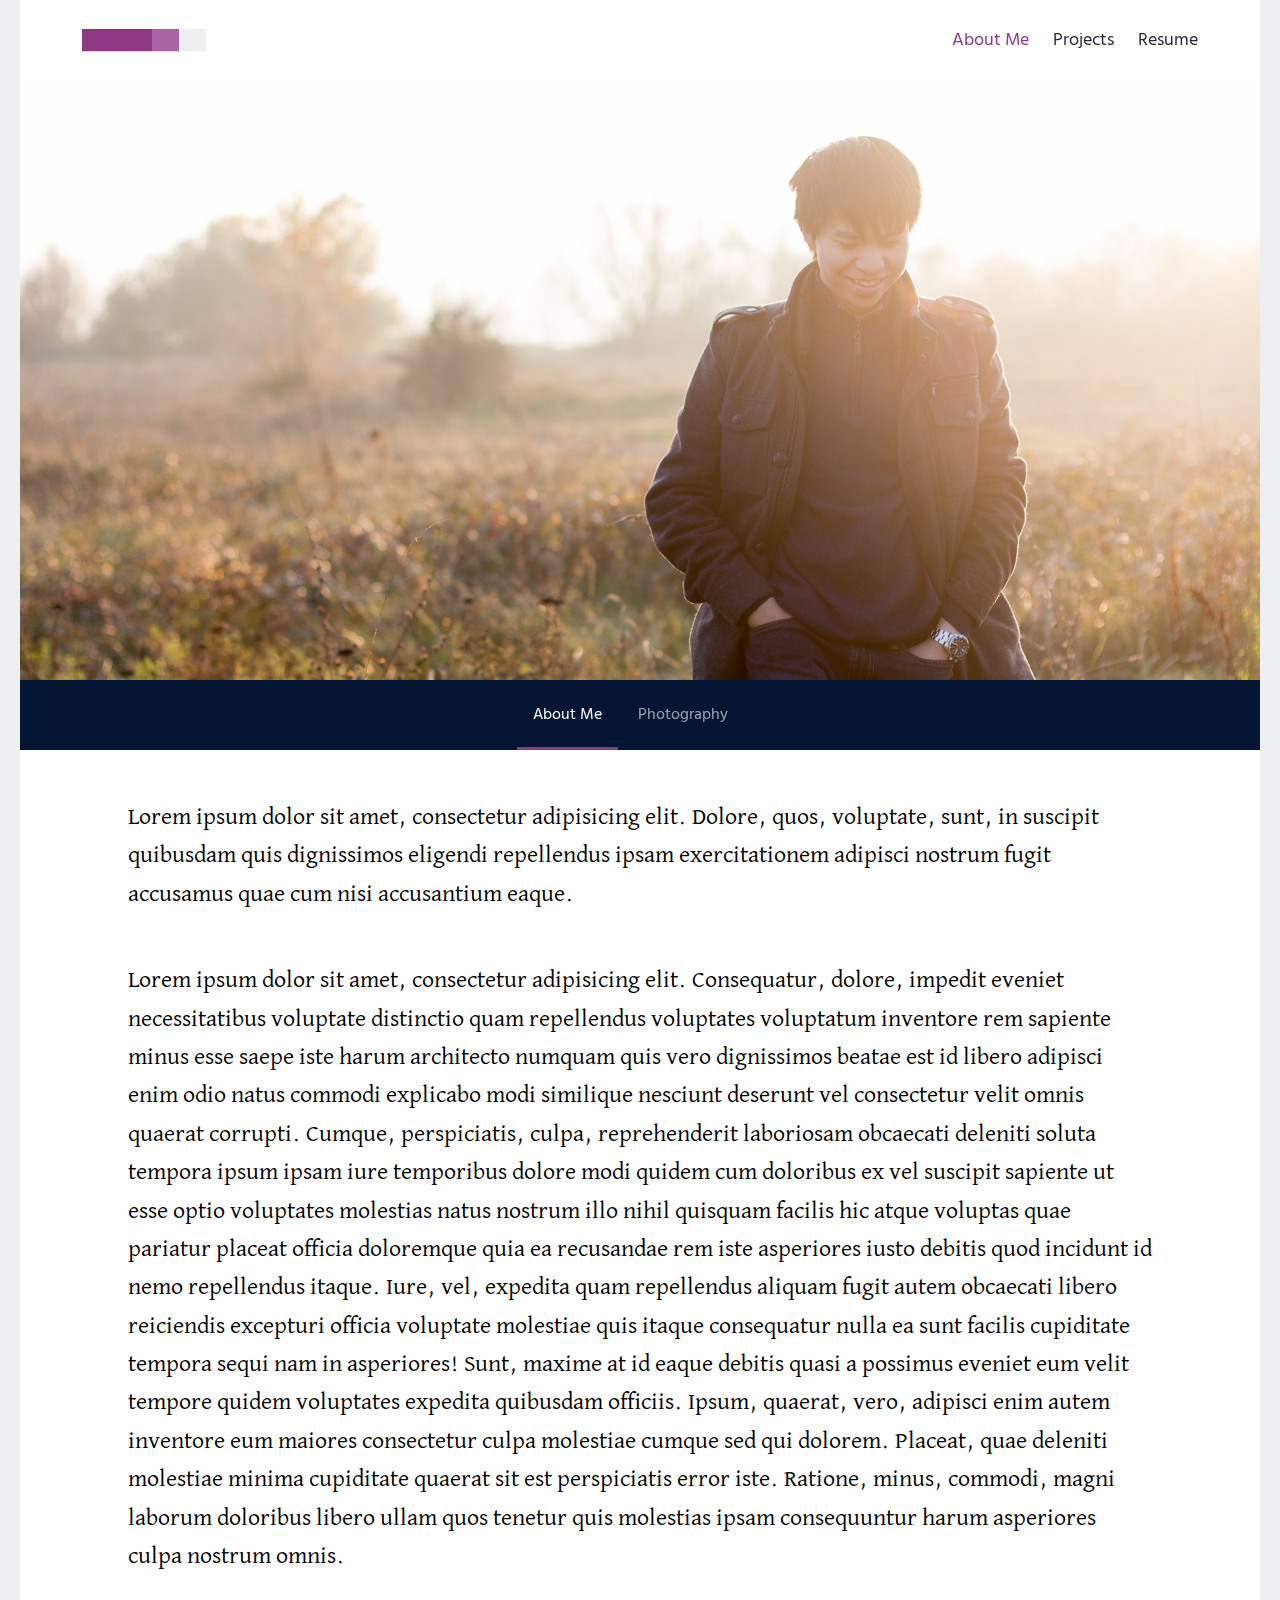
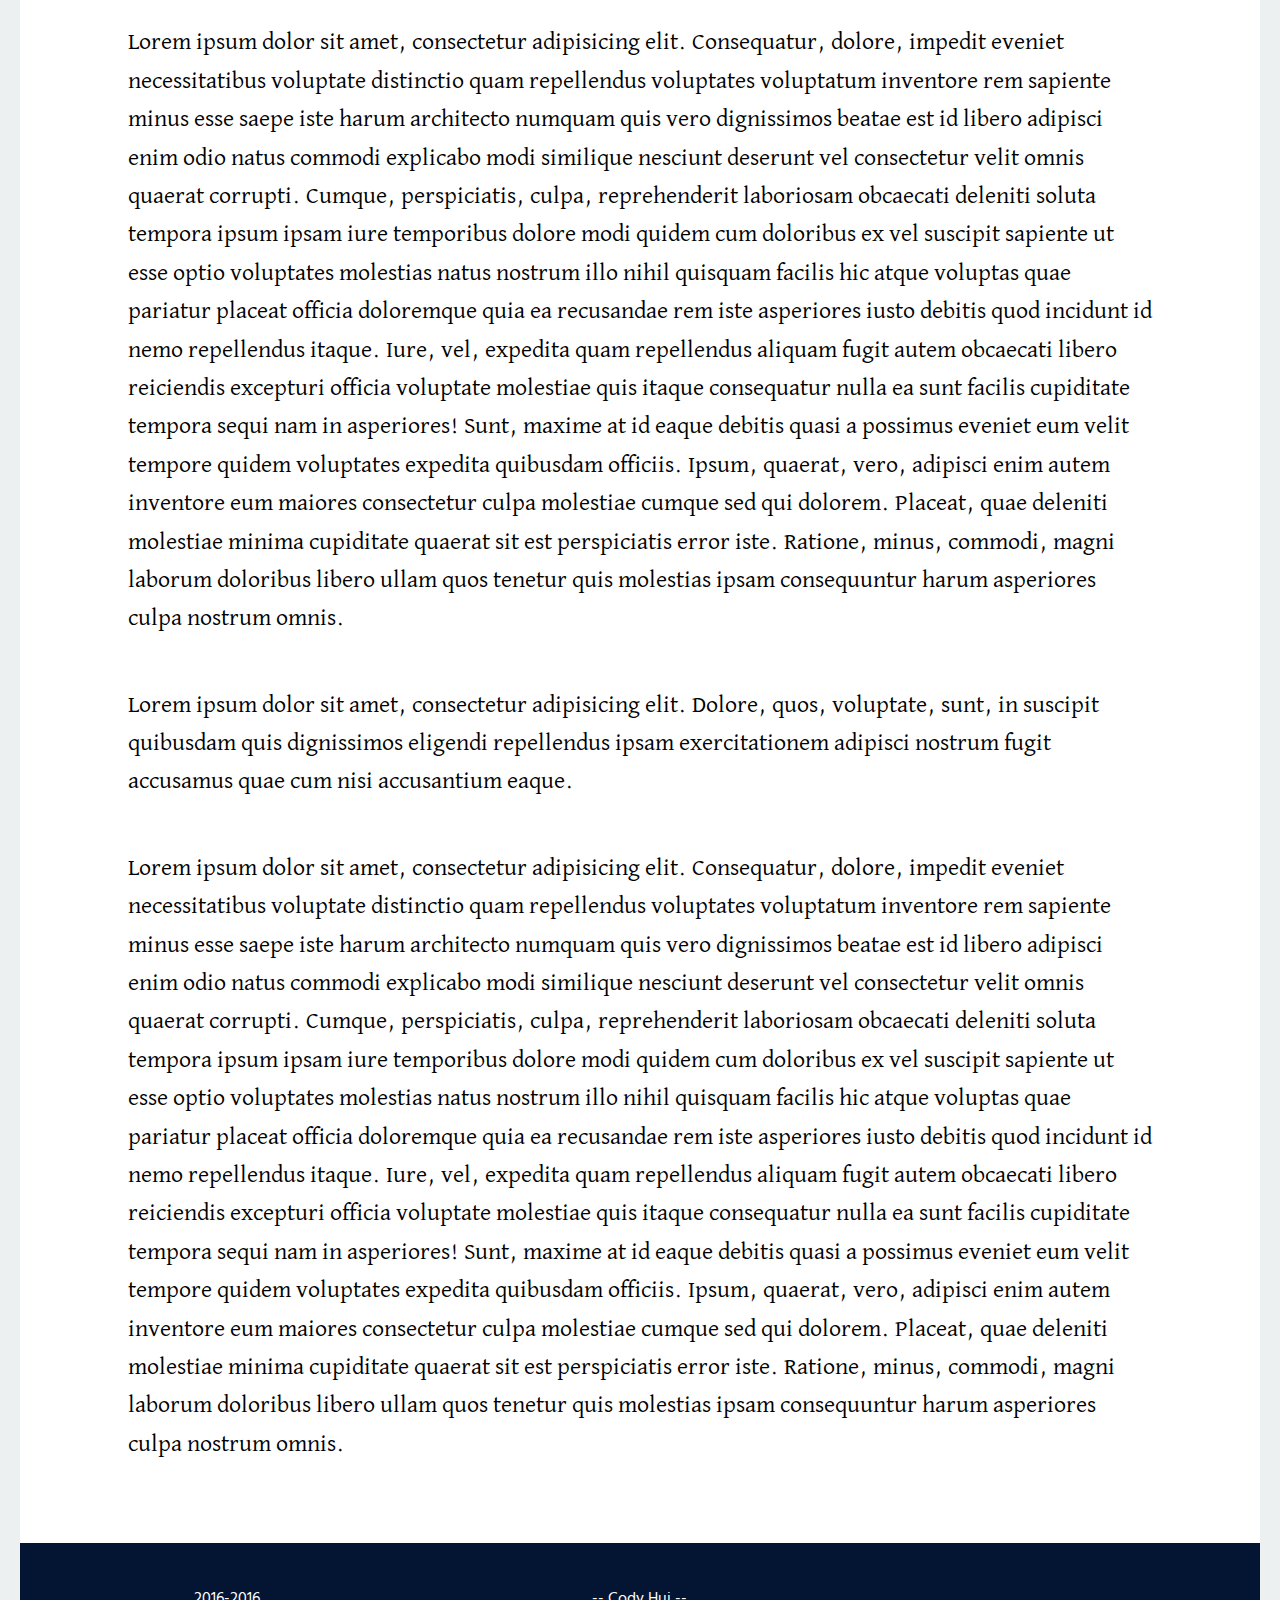
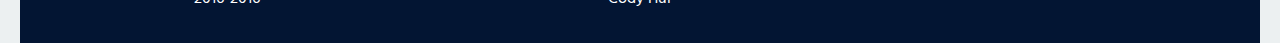
==== commit 9240b2c2: "Optimizations" ====
--- a/index.html
+++ b/index.html
@@ -3,14 +3,14 @@
 <head>
 	<meta charset="UTF-8">
 	<meta name="viewport" content="width=device-width, initial-scale=1">
+	<meta http-equiv="Cache-control" content="private, max-age=600	">
 
 	<link href="https://fonts.googleapis.com/css?family=David+Libre|Hind:400,700" rel="stylesheet">
+	<link rel="stylesheet" href="css/reset.css"> <!-- CSS reset -->
 
-	<link rel="stylesheet" href="css/reset.css"> <!-- CSS reset -->
 	<link rel="stylesheet" href="css/style.css"> <!-- Resource style -->
-	<script src="js/modernizr.js"></script> <!-- Modernizr -->
   	
-	<title>I Am -- Cody Hui</title>
+	<title>Cody Hui</title>
 </head>
 <body>
 <div class="m-scene" id="main">
@@ -41,7 +41,7 @@
 		</section> <!-- .cd-hero -->
 	</div>
 
-	<div class="m-s-header scene_element scene_element--fadein">
+	<div class="m-s-header scene_element scene_element--fadeinr">
 		<nav class="cd-secondary-nav">
 			<ul>
 				<li><a class="active" href="#0">About Me</a></li>
--- a/css/style.css
+++ b/css/style.css
@@ -35,8 +35,9 @@
   z-index: 2;
   top: 0;
   left: 0;
-  width: 90%;
-  margin-left: 5%;
+  margin-left: calc((100% - 1240px) / 2);
+  margin-right: auto;
+  width: 1240px;
   height: 60px;
   background-color: #ffffff;
   /* Force Hardware Acceleration */
@@ -251,8 +252,9 @@
   position: relative;
   z-index: 1;
   clear: both;
-  width: 90%;
-  margin-left: 5%;
+  margin-left: auto;
+  margin-right: auto;
+  width: 1240px;
   height: 50px;
   background-color: #031533;
   /* Force Hardware Acceleration */
@@ -358,6 +360,7 @@
 -------------------------------- */
 .cd-secondary-nav.fixed {
   position: fixed;
+  margin-left: calc((100% - 1240px) / 2);
   top: 60px;
 }
 .cd-secondary-nav.slide-up {
@@ -384,8 +387,12 @@
 
 -------------------------------- */
 .cd-main-content {
+  margin-left: auto;
+  margin-right: auto;
+  width: 1240px;
   padding: 60px 5% 2em;
   overflow: hidden;
+  background: #ffffff;
 }
 .cd-main-content.sub-nav {
   /* to be used if there is sub nav */
@@ -447,8 +454,8 @@
 -------------------------------- */
 
 #resume-data {
-  padding-left: 10%;
-  padding-right: 10%; 
+  padding-left: 5%;
+  padding-right: 5%;
 }
 
 #resume-li {
@@ -474,7 +481,7 @@
   text-align: center;
 }
 .cd-main-content #social-table td, #education-table td {
-  width: calc(100% / 3);
+  width: calc(1240px / 3);
 }
 
 .cd-main-content #education-table tr p {
@@ -482,7 +489,7 @@
 }
 
 .cd-main-content #skills-table td {
-  width: calc(100% / 5);
+  width: calc(1240px / 5);
 }
 
 .experience-info {
@@ -492,7 +499,10 @@
 .experience-first-row {
   width: 100%;
   margin-bottom: -8%;
-  margin-left: 10px;
+}
+
+.experience-first-row .second-column {
+  text-align: right;
 }
 
 .experience-first-row strong {
@@ -549,8 +559,9 @@
 
 .footer-bar {
   height: 100px;
-  width: 90%;
-  margin-left: 5%;
+  margin-left: auto;
+  margin-right: auto;
+  width: 1240px;
 }
 .footer-table {
   width: 100%;
@@ -584,12 +595,13 @@
 .cd-hero {
   /* vertically align its content */
   display: table;
-  width: 90%;
+  width: 1240px;
   margin-top: 50px;
   height: 300px;
   background: url(../img/cd-hero-background.jpg) no-repeat center center;
   background-size: cover;
-  margin-left: 5%;
+  margin-left: auto;
+  margin-right: auto;
 }
 .cd-hero .cd-hero-content {
   /* vertically align inside parent element */
@@ -609,8 +621,19 @@
   }
 }
 
-/* Keyframes */
-
+@media only screen and (max-width: 1240px) {
+  .footer-bar, .cd-hero, .cd-secondary-nav, .cd-auto-hide-header, .cd-main-content {
+    margin-left: 0;
+    margin-right: 0;
+    width: 100%;
+  }
+}
+
+/* -------------------------------- 
+
+Keyframe Section
+
+-------------------------------- */
 @keyframes fadeIn {
   0% {
     opacity: 0;
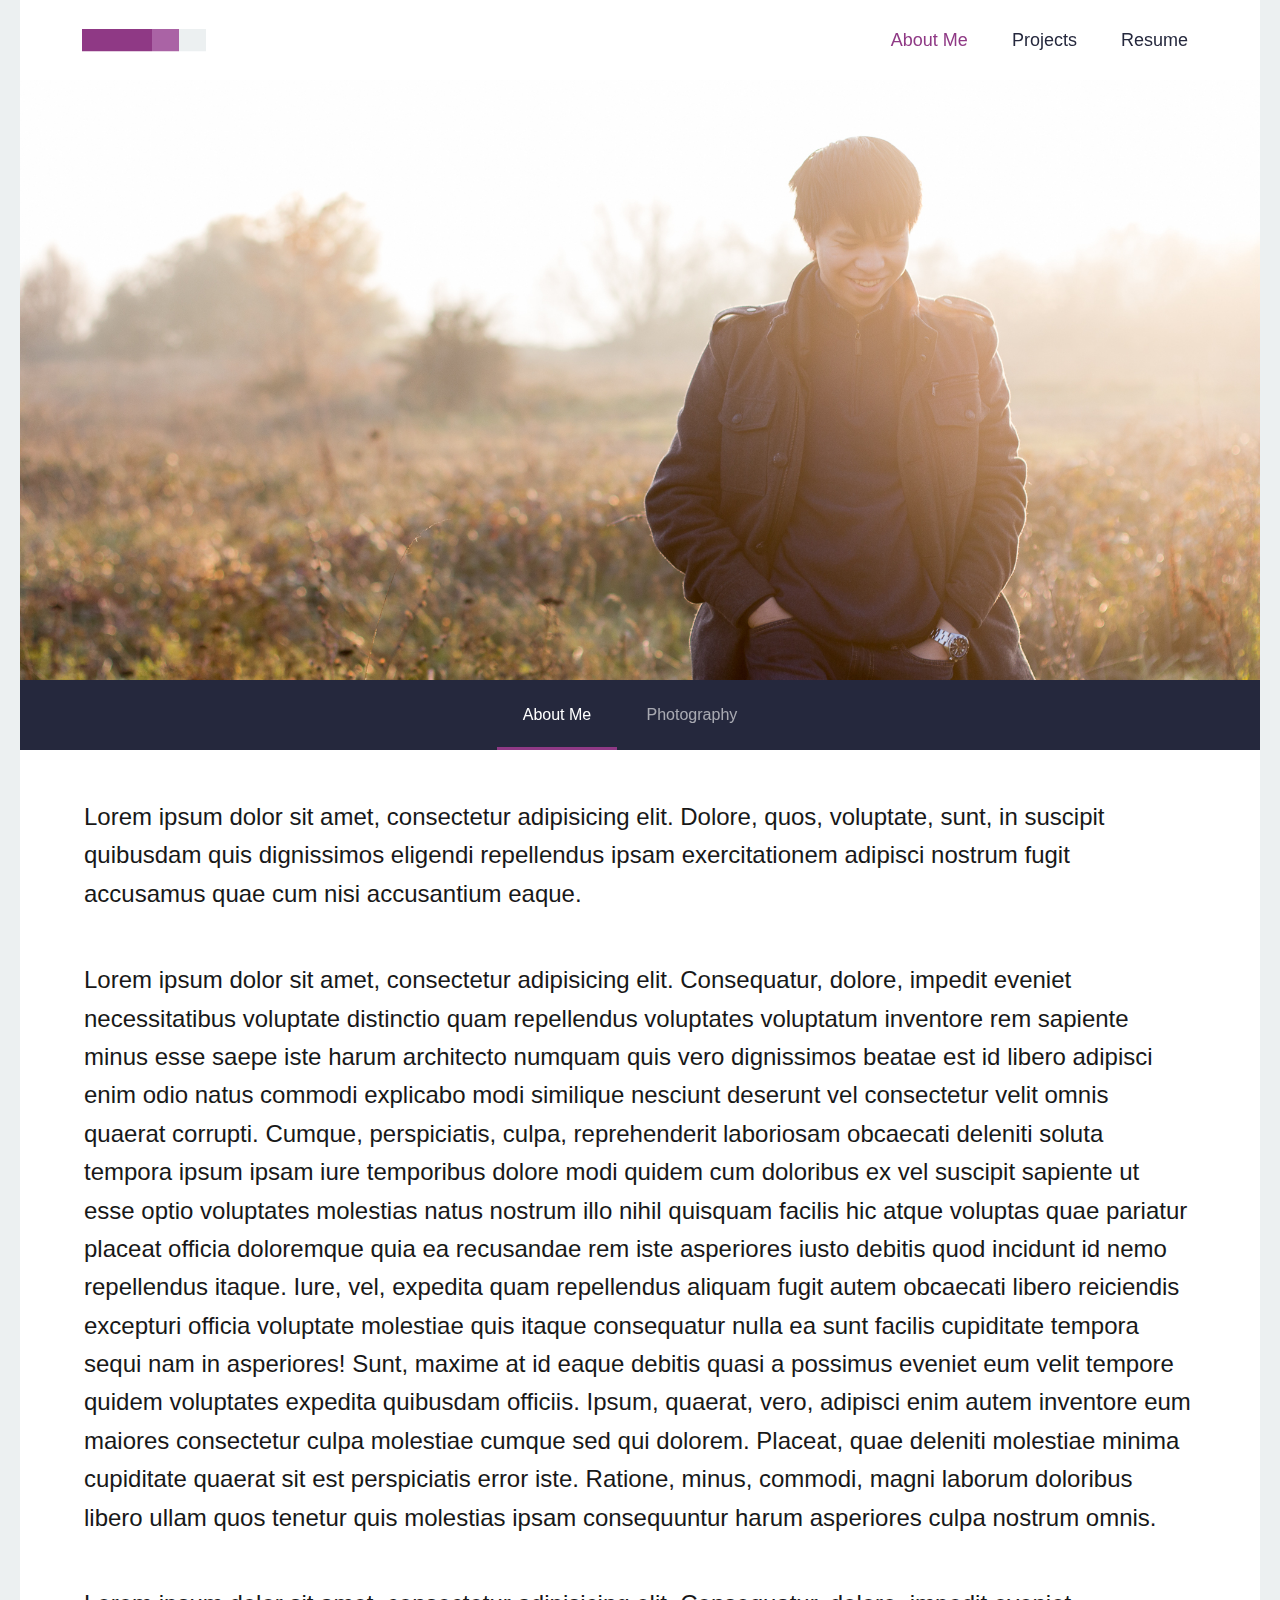
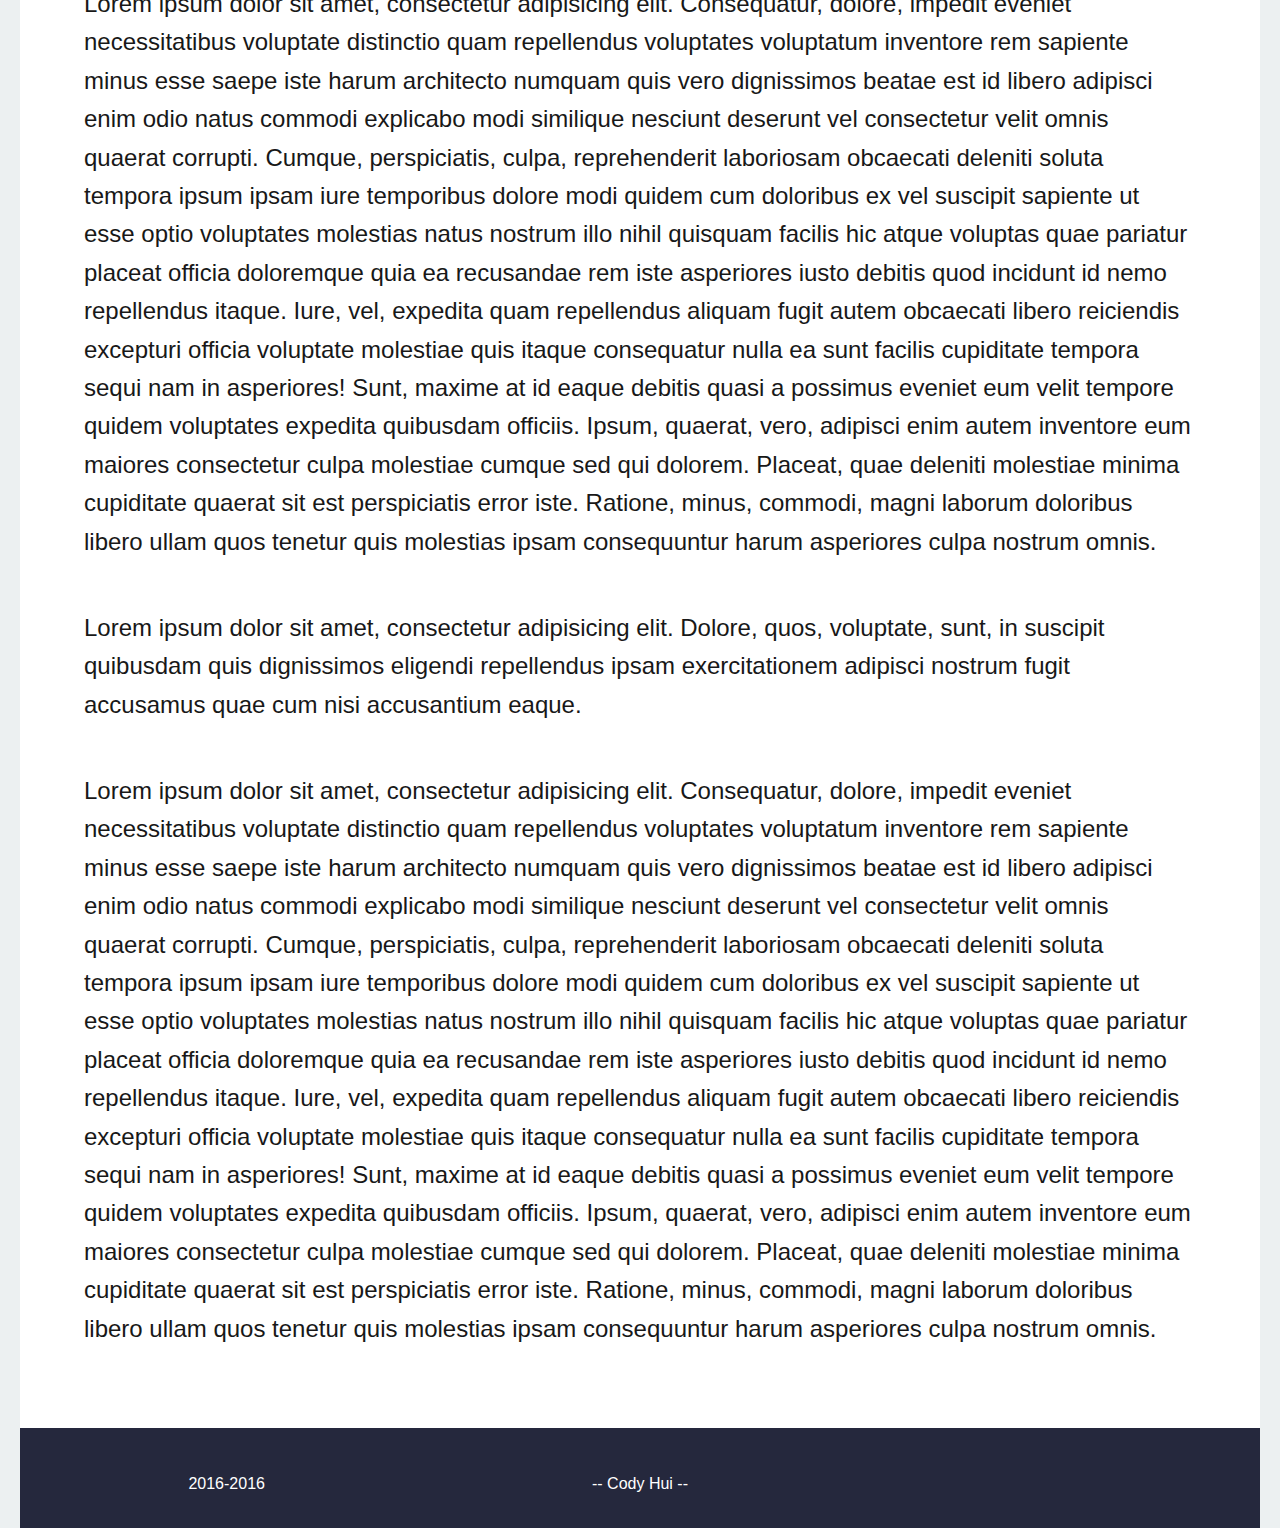
==== commit af2787ed: "Changed commiting to the 'dist' folder" ====
--- a/index.html
+++ b/index.html
@@ -5,11 +5,8 @@
 	<meta name="viewport" content="width=device-width, initial-scale=1">
 	<meta http-equiv="Cache-control" content="private, max-age=600	">
 
-	<link href="https://fonts.googleapis.com/css?family=David+Libre|Hind:400,700" rel="stylesheet">
-	<link rel="stylesheet" href="css/reset.css"> <!-- CSS reset -->
+	<link rel="stylesheet" href="css/styles.min.css">
 
-	<link rel="stylesheet" href="css/style.css"> <!-- Resource style -->
-  	
 	<title>Cody Hui</title>
 </head>
 <body>
@@ -91,7 +88,6 @@
 <script>
 	if( !window.jQuery ) document.write('<script src="js/jquery-3.0.0.min.js"><\/script>');
 </script>
-<script src="js/main.js"></script> <!-- Resource jQuery -->
-<script src="js/jquery.smoothState.min.js"></script>
+<script src="js/main.min.js"></script>
 </body>
 </html>--- a/css/styles.min.css
+++ b/css/styles.min.css
@@ -0,0 +1,633 @@
+/* http://meyerweb.com/eric/tools/css/reset/ 
+   v2.0 | 20110126
+   License: none (public domain)
+*/
+
+html, body, div, span, applet, object, iframe,
+h1, h2, h3, h4, h5, h6, p, blockquote, pre,
+a, abbr, acronym, address, big, cite, code,
+del, dfn, em, img, ins, kbd, q, s, samp,
+small, strike, strong, sub, sup, tt, var,
+b, u, i, center,
+dl, dt, dd, ol, ul, li,
+fieldset, form, label, legend,
+table, caption, tbody, tfoot, thead, tr, th, td,
+article, aside, canvas, details, embed, 
+figure, figcaption, footer, header, hgroup, 
+menu, nav, output, ruby, section, summary,
+time, mark, audio, video {
+	margin: 0;
+	padding: 0;
+	border: 0;
+	font-size: 100%;
+	font: inherit;
+	vertical-align: baseline;
+}
+/* HTML5 display-role reset for older browsers */
+article, aside, details, figcaption, figure, 
+footer, header, hgroup, menu, nav, section, main {
+	display: block;
+}
+body {
+	line-height: 1;
+}
+ol, ul {
+	list-style: none;
+}
+blockquote, q {
+	quotes: none;
+}
+blockquote:before, blockquote:after,
+q:before, q:after {
+	content: '';
+	content: none;
+}
+table {
+	border-collapse: collapse;
+	border-spacing: 0;
+}
+/* -------------------------------- 
+
+Primary style
+
+-------------------------------- */
+*, *::after, *::before {
+  box-sizing: border-box; }
+
+html {
+  font-size: 62.5%; }
+
+body {
+  font-size: 1.6rem;
+  font-family: "Hind", sans-serif;
+  color: #25283D;
+  background-color: #ECF0F1;
+  -webkit-font-smoothing: antialiased;
+  -moz-osx-font-smoothing: grayscale; }
+
+a {
+  color: #8F3985;
+  text-decoration: none; }
+
+/* -------------------------------- 
+
+1. Auto-Hiding Navigation - Simple
+
+-------------------------------- */
+.cd-auto-hide-header {
+  position: fixed;
+  z-index: 2;
+  top: 0;
+  left: 0;
+  margin-left: calc((100% - 1240px) / 2);
+  margin-right: auto;
+  width: 1240px;
+  height: 60px;
+  background-color: #ffffff;
+  /* Force Hardware Acceleration */
+  transform: translateZ(0);
+  will-change: transform;
+  transition: transform .5s; }
+  .cd-auto-hide-header::after {
+    clear: both;
+    content: "";
+    display: block; }
+  .cd-auto-hide-header.is-hidden {
+    transform: translate3d(0, -100%, 0); }
+  .cd-auto-hide-header .cd-secondary-nav {
+    width: 100%;
+    margin-left: 0; }
+  @media only screen and (min-width: 1240px) {
+    .cd-auto-hide-header {
+      height: 80px; } }
+
+.cd-auto-hide-header .logo,
+.cd-auto-hide-header .nav-trigger {
+  position: absolute;
+  top: 50%;
+  bottom: auto;
+  transform: translateY(-50%); }
+
+.cd-auto-hide-header .logo {
+  left: 5%; }
+  .cd-auto-hide-header .logo a, .cd-auto-hide-header .logo img {
+    display: block; }
+
+.cd-auto-hide-header .nav-trigger {
+  /* vertically align its content */
+  display: table;
+  height: 90%;
+  padding: 0 1em;
+  font-size: 1.2rem;
+  text-transform: uppercase;
+  color: #25283D;
+  font-weight: bold;
+  right: 0;
+  border-left: 1px solid #f2f2f2; }
+  .cd-auto-hide-header .nav-trigger span {
+    /* vertically align inside parent element */
+    display: table-cell;
+    vertical-align: middle; }
+  .cd-auto-hide-header .nav-trigger em, .cd-auto-hide-header .nav-trigger em::after, .cd-auto-hide-header .nav-trigger em::before {
+    /* this is the menu icon */
+    display: block;
+    position: relative;
+    height: 2px;
+    width: 22px;
+    background-color: #25283D;
+    backface-visibility: hidden; }
+  .cd-auto-hide-header .nav-trigger em {
+    /* this is the menu central line */
+    margin: 6px auto 14px;
+    transition: background-color .2s; }
+  .cd-auto-hide-header .nav-trigger em::before, .cd-auto-hide-header .nav-trigger em::after {
+    position: absolute;
+    content: '';
+    left: 0;
+    transition: transform .2s; }
+  .cd-auto-hide-header .nav-trigger em::before {
+    /* this is the menu icon top line */
+    transform: translate3d(0, -6px, 0); }
+  .cd-auto-hide-header .nav-trigger em::after {
+    /* this is the menu icon bottom line */
+    transform: translate3d(0, 6px, 0); }
+  @media only screen and (min-width: 1240px) {
+    .cd-auto-hide-header .nav-trigger {
+      display: none; } }
+
+.cd-auto-hide-header.nav-open .nav-trigger em {
+  /* transform menu icon into a 'X' icon */
+  background-color: rgba(255, 255, 255, 0); }
+
+.cd-auto-hide-header.nav-open .nav-trigger em::before {
+  /* rotate top line */
+  transform: rotate(-45deg); }
+
+.cd-auto-hide-header.nav-open .nav-trigger em::after {
+  /* rotate bottom line */
+  transform: rotate(45deg); }
+
+.cd-primary-nav {
+  display: inline-block;
+  float: right;
+  height: 100%;
+  padding-right: 5%; }
+  .cd-primary-nav > ul {
+    position: absolute;
+    z-index: 2;
+    top: 60px;
+    left: 0;
+    width: 100%;
+    background-color: #ffffff;
+    display: none;
+    box-shadow: 0 14px 20px rgba(0, 0, 0, 0.2); }
+    .cd-primary-nav > ul a {
+      /* target primary-nav links */
+      display: block;
+      height: 50px;
+      line-height: 50px;
+      padding-left: 5%;
+      color: #25283D;
+      font-size: 1.8rem;
+      border-top: 1px solid #f2f2f2; }
+      .cd-primary-nav > ul a:hover, .cd-primary-nav > ul a.active {
+        color: #8F3985; }
+  @media only screen and (min-width: 1240px) {
+    .cd-primary-nav {
+      /* vertically align its content */
+      display: table; }
+      .cd-primary-nav > ul {
+        /* vertically align inside parent element */
+        display: table-cell;
+        vertical-align: middle;
+        /* reset mobile style */
+        position: relative;
+        width: auto;
+        top: 0;
+        padding: 0;
+        background-color: transparent;
+        box-shadow: none; }
+        .cd-primary-nav > ul::after {
+          clear: both;
+          content: "";
+          display: block; }
+        .cd-primary-nav > ul li {
+          display: inline-block;
+          float: left;
+          margin-right: 1.5em; }
+          .cd-primary-nav > ul li:last-of-type {
+            margin-right: 0; }
+        .cd-primary-nav > ul a {
+          /* reset mobile style */
+          height: auto;
+          line-height: normal;
+          padding: 0;
+          border: none; } }
+
+.nav-open .cd-primary-nav ul,
+.cd-primary-nav ul:target {
+  /* 
+		show primary nav - mobile only 
+		:target is used to show navigation on no-js devices
+		*/
+  display: block; }
+  @media only screen and (min-width: 1240px) {
+    .nav-open .cd-primary-nav ul,
+    .cd-primary-nav ul:target {
+      display: table-cell; } }
+
+/* -------------------------------- 
+
+2. Auto-Hiding Navigation - with Sub Nav
+
+-------------------------------- */
+.cd-secondary-nav {
+  position: relative;
+  z-index: 1;
+  clear: both;
+  margin-left: auto;
+  margin-right: auto;
+  width: 1240px;
+  height: 70px;
+  background-color: #25283D;
+  /* Force Hardware Acceleration */
+  transform: translateZ(0);
+  will-change: transform;
+  transition: transform .5s; }
+  .cd-secondary-nav::after {
+    /* gradient on the right - to indicate it's possible to scroll */
+    content: '';
+    position: absolute;
+    z-index: 1;
+    top: 0;
+    right: 0;
+    height: 100%;
+    width: 35px;
+    background: transparent;
+    background: linear-gradient(to left, #25283D, rgba(37, 40, 61, 0));
+    pointer-events: none;
+    transition: opacity .2s; }
+  .cd-secondary-nav.nav-end::after {
+    opacity: 0; }
+  .cd-secondary-nav ul, .cd-secondary-nav li, .cd-secondary-nav a {
+    height: 100%; }
+  .cd-secondary-nav ul {
+    /* enables a flex context for all its direct children */
+    display: flex;
+    padding: 0 5%;
+    overflow-x: auto;
+    -webkit-overflow-scrolling: touch; }
+    .cd-secondary-nav ul::after {
+      clear: both;
+      content: "";
+      display: block; }
+  .cd-secondary-nav li {
+    display: inline-block;
+    float: left;
+    /* do not shrink - elements float on the right of the element */
+    flex-shrink: 0; }
+    .cd-secondary-nav li:last-of-type {
+      padding-right: 20px; }
+  .cd-secondary-nav a {
+    display: block;
+    color: #ffffff;
+    opacity: .6;
+    line-height: 70px;
+    padding: 0 1em; }
+    .cd-secondary-nav a:hover, .cd-secondary-nav a.active {
+      opacity: 1; }
+  @media only screen and (min-width: 1240px) {
+    .cd-secondary-nav {
+      height: 70px;
+      overflow: visible; }
+      .cd-secondary-nav ul {
+        /* reset mobile style */
+        display: block;
+        text-align: center; }
+      .cd-secondary-nav li {
+        /* reset mobile style */
+        float: none;
+        flex-shrink: 1; }
+      .cd-secondary-nav a {
+        line-height: 70px; }
+        .cd-secondary-nav a.active {
+          box-shadow: inset 0 -3px #8F3985; } }
+
+/* -------------------------------- 
+
+3. Auto-Hiding Navigation - with Sub Nav + Hero Image
+
+-------------------------------- */
+.cd-secondary-nav.fixed {
+  position: fixed;
+  margin-left: calc((100% - 1240px) / 2);
+  top: 60px; }
+
+.cd-secondary-nav.slide-up {
+  transform: translateY(-60px); }
+
+@media only screen and (min-width: 1240px) {
+  .cd-secondary-nav.fixed {
+    top: 80px;
+    /* fixes a bug where nav and subnab move with a slight delay */
+    box-shadow: 0 -6px 0 #25283D; }
+  .cd-secondary-nav.slide-up {
+    transform: translateY(-80px); } }
+
+/* -------------------------------- 
+
+Main content
+
+-------------------------------- */
+.cd-main-content {
+  margin-left: auto;
+  margin-right: auto;
+  width: 1240px;
+  padding: 60px 5% 2em;
+  overflow: hidden;
+  background-color: #ffffff; }
+  .cd-main-content.sub-nav {
+    /* to be used if there is sub nav */
+    padding-top: 130px; }
+  .cd-main-content.sub-nav-hero {
+    /* to be used if there is hero image + subnav */
+    padding-top: 0; }
+    .cd-main-content.sub-nav-hero.secondary-nav-fixed {
+      margin-top: 70px; }
+  .cd-main-content p {
+    max-width: 1240px;
+    line-height: 1.6;
+    margin: 2em auto;
+    font-family: "Helvetica Neue", sans-serif;
+    color: #181818; }
+  @media only screen and (min-width: 1240px) {
+    .cd-main-content {
+      padding-top: 80px; }
+      .cd-main-content.sub-nav {
+        padding-top: 150px; }
+      .cd-main-content.sub-nav-hero.secondary-nav-fixed {
+        margin-top: 70px; }
+      .cd-main-content p {
+        font-size: 2.4rem; } }
+
+/*
+	adjust the positioning of in-page links
+	http://nicolasgallagher.com/jump-links-and-viewport-positioning/
+	*/
+.cd-main-content.sub-nav :target::before,
+.cd-main-content.sub-nav-hero :target::before {
+  display: block;
+  content: "";
+  margin-top: -70px;
+  height: 70px;
+  visibility: hidden; }
+  @media only screen and (min-width: 1240px) {
+    .cd-main-content.sub-nav :target::before,
+    .cd-main-content.sub-nav-hero :target::before {
+      margin-top: -70px;
+      height: 70px; } }
+
+/* -------------------------------- 
+
+Intro Section
+
+-------------------------------- */
+.cd-hero {
+  /* vertically align its content */
+  display: table;
+  width: 1240px;
+  margin-left: auto;
+  margin-right: auto;
+  margin-top: 60px;
+  height: 300px;
+  background: url(../img/cd-hero-background.jpg) no-repeat center center;
+  background-size: cover; }
+  .cd-hero .cd-hero-content {
+    /* vertically align inside parent element */
+    display: table-cell;
+    vertical-align: middle;
+    text-align: center; }
+  @media only screen and (min-width: 768px) {
+    .cd-hero {
+      height: 400px; } }
+  @media only screen and (min-width: 1240px) {
+    .cd-hero {
+      height: 600px;
+      margin-top: 80px; } }
+
+/* -------------------------------- 
+
+Footer Section
+
+-------------------------------- */
+.cd-main-content #resume-data {
+  padding-left: 5%;
+  padding-right: 5%; }
+
+.cd-main-content #resume-li {
+  margin-top: 5%; }
+
+.cd-main-content .resume-header {
+  font-size: 40px;
+  font-weight: bold;
+  margin-top: -1%;
+  margin-bottom: -2%;
+  border-bottom: 2px;
+  border-color: black; }
+
+.cd-main-content .resume-basic {
+  text-align: center;
+  margin-bottom: -10px; }
+
+.cd-main-content #social-table, .cd-main-content #education-table, .cd-main-content #skills-table {
+  width: 100%;
+  text-align: center; }
+  .cd-main-content #social-table td, .cd-main-content #education-table td, .cd-main-content #skills-table td {
+    width: calc(1240px / 3); }
+
+.cd-main-content #education-table tr p {
+  margin-top: -10px; }
+
+.cd-main-content #skills-table td {
+  width: calc(1240px / 5); }
+
+.experience-info {
+  padding-left: 10%; }
+
+.experience-first-row {
+  width: 100%;
+  margin-bottom: -8%; }
+  .experience-first-row .second-column {
+    text-align: right; }
+  .experience-first-row strong {
+    font-size: 120%; }
+
+.resume-icons {
+  float: left;
+  height: 40px;
+  margin-top: 5px;
+  margin-right: 10px; }
+
+@media only screen and (max-width: 768px) {
+  #social-table, .experience-first-row, #education-table {
+    width: 100%;
+    align: center; }
+    #social-table td, .experience-first-row td, #education-table td {
+      display: block;
+      width: 100%; }
+  .experience-first-row td {
+    margin-bottom: -1em; }
+    .experience-first-row td p {
+      padding-top: -100px;
+      text-align: left !important; }
+  .experience-first-row .first-row-one {
+    margin-top: 0px;
+    margin-bottom: -2em; }
+  #social-table td {
+    margin-left: auto;
+    margin-right: auto; } }
+
+@media only screen and (min-width: 1240px) {
+  .section {
+    width: 1024px; }
+    .section .max-length {
+      width: 1024px; } }
+
+/* -------------------------------- 
+
+Footer Section
+
+-------------------------------- */
+.footer-bar {
+  height: 100px;
+  margin-left: auto;
+  margin-right: auto;
+  width: 1240px; }
+
+.footer-table {
+  width: 100%;
+  height: 100%;
+  vertical-align: center;
+  margin-top: auto;
+  margin-bottom: auto; }
+  .footer-table td {
+    width: calc(100% / 3);
+    vertical-align: top; }
+
+footer {
+  width: 100%;
+  height: 100px;
+  background-color: #25283D; }
+  footer p {
+    height: 100%;
+    text-align: center;
+    color: white;
+    padding-top: 48px; }
+
+/* -------------------------------- 
+
+Fix for screen bigger than 1240px
+
+-------------------------------- */
+@media only screen and (max-width: 1240px) {
+  .footer-bar, .cd-hero, .cd-secondary-nav, .cd-auto-hide-header, .cd-main-content {
+    margin-left: 0;
+    margin-right: 0;
+    width: 100%; } }
+
+/* -------------------------------- 
+
+Bracket Hover Over 
+
+-------------------------------- */
+#cd-navigation a::before, .cd-secondary-nav a::before {
+  display: inline-block;
+  opacity: 0;
+  transition: transform 0.3s, opacity 0.2s;
+  text-decoration: none;
+  margin-right: 5px;
+  content: '[';
+  transform: translateX(20px); }
+
+#cd-navigation a::after, .cd-secondary-nav a::after {
+  display: inline-block;
+  opacity: 0;
+  transition: transform 0.3s, opacity 0.2s;
+  text-decoration: none;
+  margin-left: 5px;
+  content: ']';
+  transform: translateX(-20px); }
+
+#cd-navigation a:hover::before, #cd-navigation a:hover::after, #cd-navigation a:focus::before, #cd-navigation a:focus::after, .cd-secondary-nav a:hover::before, .cd-secondary-nav a:hover::after, .cd-secondary-nav a:focus::before, .cd-secondary-nav a:focus::after {
+  opacity: 1;
+  transform: translateX(0px); }
+
+/* -------------------------------- 
+
+Keyframe Section
+
+-------------------------------- */
+@keyframes fadeIn {
+  0% {
+    opacity: 0; }
+  100% {
+    opacity: 1; } }
+
+@keyframes fadeInFast {
+  0% {
+    opacity: 0; }
+  20% {
+    opacity: 0.8; }
+  100% {
+    opacity: 1; } }
+
+@keyframes fadeInUp {
+  0% {
+    opacity: 0;
+    transform: translate3d(0, 100%, 0); }
+  100% {
+    opacity: 1;
+    transform: none; } }
+
+@keyframes fadeInDown {
+  0% {
+    opacity: 0;
+    transform: translate3d(0, -100%, 0); }
+  100% {
+    opacity: 1;
+    transform: none; } }
+
+@keyframes fadeInRight {
+  0% {
+    opacity: 0;
+    transform: translate3d(-100%, 0, 0); }
+  100% {
+    opacity: 1;
+    transform: none; } }
+
+.m-scene .scene_element {
+  animation-duration: 1s;
+  transition-timing-function: ease-in;
+  animation-fill-mode: both; }
+
+.m-scene .scene_element--fadeinpicture {
+  animation-delay: 0.5s;
+  animation-duration: 2s;
+  animation-name: fadeIn; }
+
+.m-scene .scene_element--fadein {
+  animation-duration: 1.5s;
+  animation-name: fadeIn; }
+
+.m-scene .scene_element--fadeinup {
+  animation-duration: 1s;
+  animation-name: fadeInUp; }
+
+.m-scene .scene_element--fadeindown {
+  animation-name: fadeInDown; }
+
+.m-scene .scene_element--fadeinright {
+  animation-name: fadeInRight; }
+
+/*# sourceMappingURL=[data-uri] */
+[base64] */
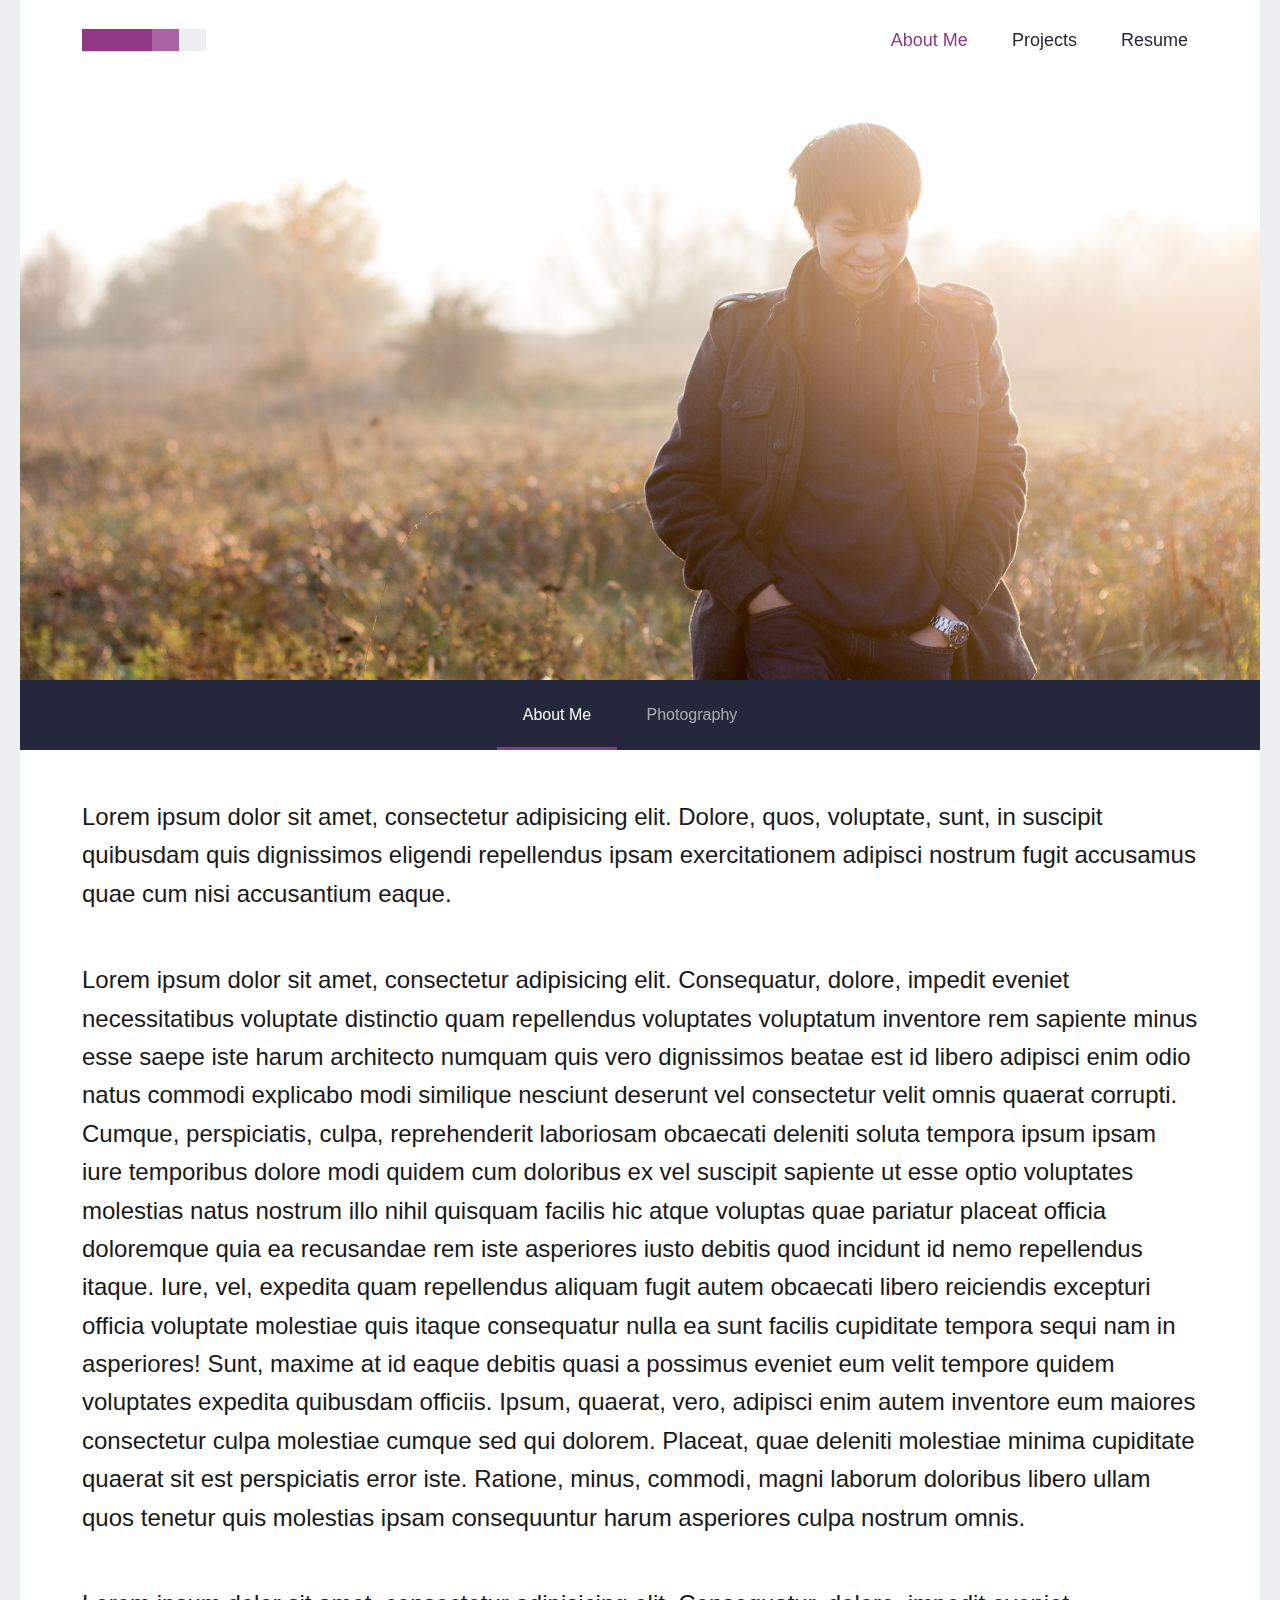
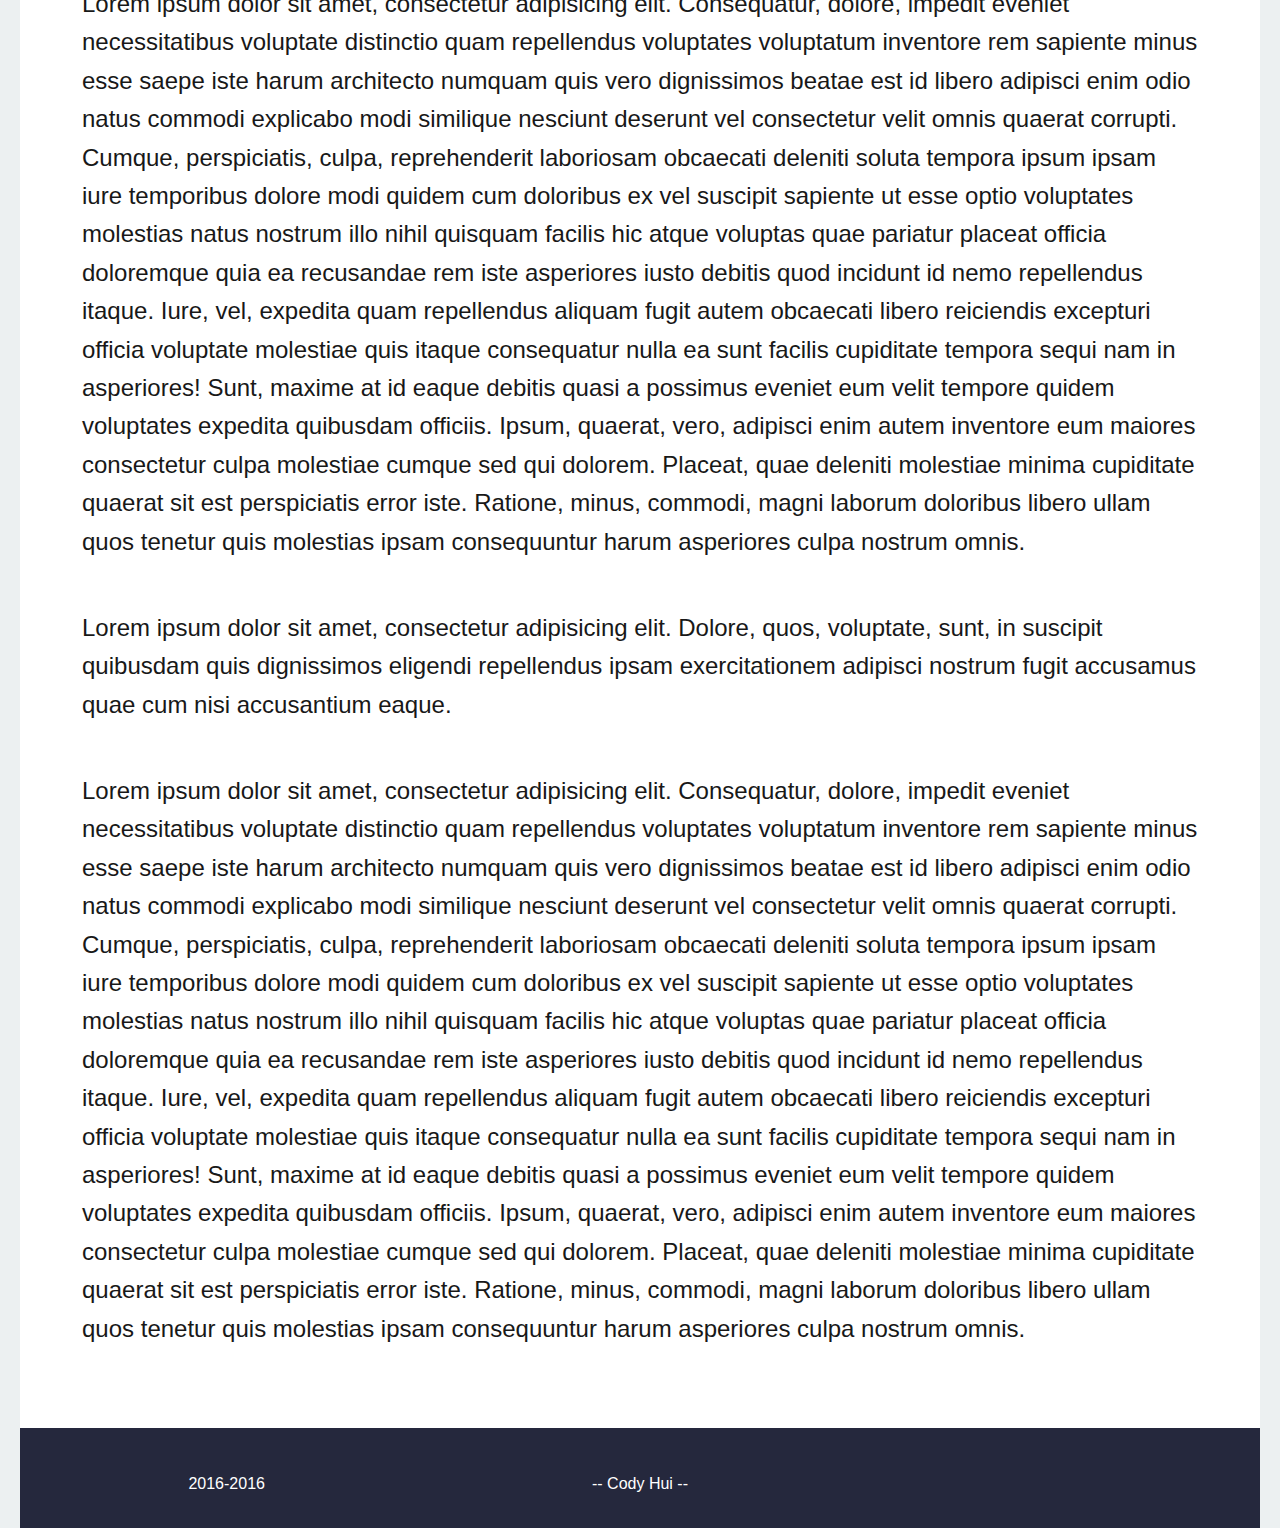
==== commit 2021e307: "Added site tracking" ====
--- a/index.html
+++ b/index.html
@@ -89,5 +89,24 @@
 	if( !window.jQuery ) document.write('<script src="js/jquery-3.0.0.min.js"><\/script>');
 </script>
 <script src="js/main.min.js"></script>
+
+<!-- Start of StatCounter Code for Default Guide -->
+<script type="text/javascript">
+var sc_project=11165735; 
+var sc_invisible=1; 
+var sc_security="3cac2876"; 
+var scJsHost = (("https:" == document.location.protocol) ?
+"https://secure." : "http://www.");
+document.write("<sc"+"ript type='text/javascript' src='" +
+scJsHost+
+"statcounter.com/counter/counter.js'></"+"script>");
+</script>
+<noscript><div class="statcounter"><a title="site stats"
+href="http://statcounter.com/" target="_blank"><img
+class="statcounter"
+src="//c.statcounter.com/11165735/0/3cac2876/1/" alt="site
+stats"></a></div></noscript>
+<!-- End of StatCounter Code for Default Guide -->
+
 </body>
 </html>--- a/css/styles.min.css
+++ b/css/styles.min.css
@@ -1,633 +1,2 @@
-/* http://meyerweb.com/eric/tools/css/reset/ 
-   v2.0 | 20110126
-   License: none (public domain)
-*/
-
-html, body, div, span, applet, object, iframe,
-h1, h2, h3, h4, h5, h6, p, blockquote, pre,
-a, abbr, acronym, address, big, cite, code,
-del, dfn, em, img, ins, kbd, q, s, samp,
-small, strike, strong, sub, sup, tt, var,
-b, u, i, center,
-dl, dt, dd, ol, ul, li,
-fieldset, form, label, legend,
-table, caption, tbody, tfoot, thead, tr, th, td,
-article, aside, canvas, details, embed, 
-figure, figcaption, footer, header, hgroup, 
-menu, nav, output, ruby, section, summary,
-time, mark, audio, video {
-	margin: 0;
-	padding: 0;
-	border: 0;
-	font-size: 100%;
-	font: inherit;
-	vertical-align: baseline;
-}
-/* HTML5 display-role reset for older browsers */
-article, aside, details, figcaption, figure, 
-footer, header, hgroup, menu, nav, section, main {
-	display: block;
-}
-body {
-	line-height: 1;
-}
-ol, ul {
-	list-style: none;
-}
-blockquote, q {
-	quotes: none;
-}
-blockquote:before, blockquote:after,
-q:before, q:after {
-	content: '';
-	content: none;
-}
-table {
-	border-collapse: collapse;
-	border-spacing: 0;
-}
-/* -------------------------------- 
-
-Primary style
-
--------------------------------- */
-*, *::after, *::before {
-  box-sizing: border-box; }
-
-html {
-  font-size: 62.5%; }
-
-body {
-  font-size: 1.6rem;
-  font-family: "Hind", sans-serif;
-  color: #25283D;
-  background-color: #ECF0F1;
-  -webkit-font-smoothing: antialiased;
-  -moz-osx-font-smoothing: grayscale; }
-
-a {
-  color: #8F3985;
-  text-decoration: none; }
-
-/* -------------------------------- 
-
-1. Auto-Hiding Navigation - Simple
-
--------------------------------- */
-.cd-auto-hide-header {
-  position: fixed;
-  z-index: 2;
-  top: 0;
-  left: 0;
-  margin-left: calc((100% - 1240px) / 2);
-  margin-right: auto;
-  width: 1240px;
-  height: 60px;
-  background-color: #ffffff;
-  /* Force Hardware Acceleration */
-  transform: translateZ(0);
-  will-change: transform;
-  transition: transform .5s; }
-  .cd-auto-hide-header::after {
-    clear: both;
-    content: "";
-    display: block; }
-  .cd-auto-hide-header.is-hidden {
-    transform: translate3d(0, -100%, 0); }
-  .cd-auto-hide-header .cd-secondary-nav {
-    width: 100%;
-    margin-left: 0; }
-  @media only screen and (min-width: 1240px) {
-    .cd-auto-hide-header {
-      height: 80px; } }
-
-.cd-auto-hide-header .logo,
-.cd-auto-hide-header .nav-trigger {
-  position: absolute;
-  top: 50%;
-  bottom: auto;
-  transform: translateY(-50%); }
-
-.cd-auto-hide-header .logo {
-  left: 5%; }
-  .cd-auto-hide-header .logo a, .cd-auto-hide-header .logo img {
-    display: block; }
-
-.cd-auto-hide-header .nav-trigger {
-  /* vertically align its content */
-  display: table;
-  height: 90%;
-  padding: 0 1em;
-  font-size: 1.2rem;
-  text-transform: uppercase;
-  color: #25283D;
-  font-weight: bold;
-  right: 0;
-  border-left: 1px solid #f2f2f2; }
-  .cd-auto-hide-header .nav-trigger span {
-    /* vertically align inside parent element */
-    display: table-cell;
-    vertical-align: middle; }
-  .cd-auto-hide-header .nav-trigger em, .cd-auto-hide-header .nav-trigger em::after, .cd-auto-hide-header .nav-trigger em::before {
-    /* this is the menu icon */
-    display: block;
-    position: relative;
-    height: 2px;
-    width: 22px;
-    background-color: #25283D;
-    backface-visibility: hidden; }
-  .cd-auto-hide-header .nav-trigger em {
-    /* this is the menu central line */
-    margin: 6px auto 14px;
-    transition: background-color .2s; }
-  .cd-auto-hide-header .nav-trigger em::before, .cd-auto-hide-header .nav-trigger em::after {
-    position: absolute;
-    content: '';
-    left: 0;
-    transition: transform .2s; }
-  .cd-auto-hide-header .nav-trigger em::before {
-    /* this is the menu icon top line */
-    transform: translate3d(0, -6px, 0); }
-  .cd-auto-hide-header .nav-trigger em::after {
-    /* this is the menu icon bottom line */
-    transform: translate3d(0, 6px, 0); }
-  @media only screen and (min-width: 1240px) {
-    .cd-auto-hide-header .nav-trigger {
-      display: none; } }
-
-.cd-auto-hide-header.nav-open .nav-trigger em {
-  /* transform menu icon into a 'X' icon */
-  background-color: rgba(255, 255, 255, 0); }
-
-.cd-auto-hide-header.nav-open .nav-trigger em::before {
-  /* rotate top line */
-  transform: rotate(-45deg); }
-
-.cd-auto-hide-header.nav-open .nav-trigger em::after {
-  /* rotate bottom line */
-  transform: rotate(45deg); }
-
-.cd-primary-nav {
-  display: inline-block;
-  float: right;
-  height: 100%;
-  padding-right: 5%; }
-  .cd-primary-nav > ul {
-    position: absolute;
-    z-index: 2;
-    top: 60px;
-    left: 0;
-    width: 100%;
-    background-color: #ffffff;
-    display: none;
-    box-shadow: 0 14px 20px rgba(0, 0, 0, 0.2); }
-    .cd-primary-nav > ul a {
-      /* target primary-nav links */
-      display: block;
-      height: 50px;
-      line-height: 50px;
-      padding-left: 5%;
-      color: #25283D;
-      font-size: 1.8rem;
-      border-top: 1px solid #f2f2f2; }
-      .cd-primary-nav > ul a:hover, .cd-primary-nav > ul a.active {
-        color: #8F3985; }
-  @media only screen and (min-width: 1240px) {
-    .cd-primary-nav {
-      /* vertically align its content */
-      display: table; }
-      .cd-primary-nav > ul {
-        /* vertically align inside parent element */
-        display: table-cell;
-        vertical-align: middle;
-        /* reset mobile style */
-        position: relative;
-        width: auto;
-        top: 0;
-        padding: 0;
-        background-color: transparent;
-        box-shadow: none; }
-        .cd-primary-nav > ul::after {
-          clear: both;
-          content: "";
-          display: block; }
-        .cd-primary-nav > ul li {
-          display: inline-block;
-          float: left;
-          margin-right: 1.5em; }
-          .cd-primary-nav > ul li:last-of-type {
-            margin-right: 0; }
-        .cd-primary-nav > ul a {
-          /* reset mobile style */
-          height: auto;
-          line-height: normal;
-          padding: 0;
-          border: none; } }
-
-.nav-open .cd-primary-nav ul,
-.cd-primary-nav ul:target {
-  /* 
-		show primary nav - mobile only 
-		:target is used to show navigation on no-js devices
-		*/
-  display: block; }
-  @media only screen and (min-width: 1240px) {
-    .nav-open .cd-primary-nav ul,
-    .cd-primary-nav ul:target {
-      display: table-cell; } }
-
-/* -------------------------------- 
-
-2. Auto-Hiding Navigation - with Sub Nav
-
--------------------------------- */
-.cd-secondary-nav {
-  position: relative;
-  z-index: 1;
-  clear: both;
-  margin-left: auto;
-  margin-right: auto;
-  width: 1240px;
-  height: 70px;
-  background-color: #25283D;
-  /* Force Hardware Acceleration */
-  transform: translateZ(0);
-  will-change: transform;
-  transition: transform .5s; }
-  .cd-secondary-nav::after {
-    /* gradient on the right - to indicate it's possible to scroll */
-    content: '';
-    position: absolute;
-    z-index: 1;
-    top: 0;
-    right: 0;
-    height: 100%;
-    width: 35px;
-    background: transparent;
-    background: linear-gradient(to left, #25283D, rgba(37, 40, 61, 0));
-    pointer-events: none;
-    transition: opacity .2s; }
-  .cd-secondary-nav.nav-end::after {
-    opacity: 0; }
-  .cd-secondary-nav ul, .cd-secondary-nav li, .cd-secondary-nav a {
-    height: 100%; }
-  .cd-secondary-nav ul {
-    /* enables a flex context for all its direct children */
-    display: flex;
-    padding: 0 5%;
-    overflow-x: auto;
-    -webkit-overflow-scrolling: touch; }
-    .cd-secondary-nav ul::after {
-      clear: both;
-      content: "";
-      display: block; }
-  .cd-secondary-nav li {
-    display: inline-block;
-    float: left;
-    /* do not shrink - elements float on the right of the element */
-    flex-shrink: 0; }
-    .cd-secondary-nav li:last-of-type {
-      padding-right: 20px; }
-  .cd-secondary-nav a {
-    display: block;
-    color: #ffffff;
-    opacity: .6;
-    line-height: 70px;
-    padding: 0 1em; }
-    .cd-secondary-nav a:hover, .cd-secondary-nav a.active {
-      opacity: 1; }
-  @media only screen and (min-width: 1240px) {
-    .cd-secondary-nav {
-      height: 70px;
-      overflow: visible; }
-      .cd-secondary-nav ul {
-        /* reset mobile style */
-        display: block;
-        text-align: center; }
-      .cd-secondary-nav li {
-        /* reset mobile style */
-        float: none;
-        flex-shrink: 1; }
-      .cd-secondary-nav a {
-        line-height: 70px; }
-        .cd-secondary-nav a.active {
-          box-shadow: inset 0 -3px #8F3985; } }
-
-/* -------------------------------- 
-
-3. Auto-Hiding Navigation - with Sub Nav + Hero Image
-
--------------------------------- */
-.cd-secondary-nav.fixed {
-  position: fixed;
-  margin-left: calc((100% - 1240px) / 2);
-  top: 60px; }
-
-.cd-secondary-nav.slide-up {
-  transform: translateY(-60px); }
-
-@media only screen and (min-width: 1240px) {
-  .cd-secondary-nav.fixed {
-    top: 80px;
-    /* fixes a bug where nav and subnab move with a slight delay */
-    box-shadow: 0 -6px 0 #25283D; }
-  .cd-secondary-nav.slide-up {
-    transform: translateY(-80px); } }
-
-/* -------------------------------- 
-
-Main content
-
--------------------------------- */
-.cd-main-content {
-  margin-left: auto;
-  margin-right: auto;
-  width: 1240px;
-  padding: 60px 5% 2em;
-  overflow: hidden;
-  background-color: #ffffff; }
-  .cd-main-content.sub-nav {
-    /* to be used if there is sub nav */
-    padding-top: 130px; }
-  .cd-main-content.sub-nav-hero {
-    /* to be used if there is hero image + subnav */
-    padding-top: 0; }
-    .cd-main-content.sub-nav-hero.secondary-nav-fixed {
-      margin-top: 70px; }
-  .cd-main-content p {
-    max-width: 1240px;
-    line-height: 1.6;
-    margin: 2em auto;
-    font-family: "Helvetica Neue", sans-serif;
-    color: #181818; }
-  @media only screen and (min-width: 1240px) {
-    .cd-main-content {
-      padding-top: 80px; }
-      .cd-main-content.sub-nav {
-        padding-top: 150px; }
-      .cd-main-content.sub-nav-hero.secondary-nav-fixed {
-        margin-top: 70px; }
-      .cd-main-content p {
-        font-size: 2.4rem; } }
-
-/*
-	adjust the positioning of in-page links
-	http://nicolasgallagher.com/jump-links-and-viewport-positioning/
-	*/
-.cd-main-content.sub-nav :target::before,
-.cd-main-content.sub-nav-hero :target::before {
-  display: block;
-  content: "";
-  margin-top: -70px;
-  height: 70px;
-  visibility: hidden; }
-  @media only screen and (min-width: 1240px) {
-    .cd-main-content.sub-nav :target::before,
-    .cd-main-content.sub-nav-hero :target::before {
-      margin-top: -70px;
-      height: 70px; } }
-
-/* -------------------------------- 
-
-Intro Section
-
--------------------------------- */
-.cd-hero {
-  /* vertically align its content */
-  display: table;
-  width: 1240px;
-  margin-left: auto;
-  margin-right: auto;
-  margin-top: 60px;
-  height: 300px;
-  background: url(../img/cd-hero-background.jpg) no-repeat center center;
-  background-size: cover; }
-  .cd-hero .cd-hero-content {
-    /* vertically align inside parent element */
-    display: table-cell;
-    vertical-align: middle;
-    text-align: center; }
-  @media only screen and (min-width: 768px) {
-    .cd-hero {
-      height: 400px; } }
-  @media only screen and (min-width: 1240px) {
-    .cd-hero {
-      height: 600px;
-      margin-top: 80px; } }
-
-/* -------------------------------- 
-
-Footer Section
-
--------------------------------- */
-.cd-main-content #resume-data {
-  padding-left: 5%;
-  padding-right: 5%; }
-
-.cd-main-content #resume-li {
-  margin-top: 5%; }
-
-.cd-main-content .resume-header {
-  font-size: 40px;
-  font-weight: bold;
-  margin-top: -1%;
-  margin-bottom: -2%;
-  border-bottom: 2px;
-  border-color: black; }
-
-.cd-main-content .resume-basic {
-  text-align: center;
-  margin-bottom: -10px; }
-
-.cd-main-content #social-table, .cd-main-content #education-table, .cd-main-content #skills-table {
-  width: 100%;
-  text-align: center; }
-  .cd-main-content #social-table td, .cd-main-content #education-table td, .cd-main-content #skills-table td {
-    width: calc(1240px / 3); }
-
-.cd-main-content #education-table tr p {
-  margin-top: -10px; }
-
-.cd-main-content #skills-table td {
-  width: calc(1240px / 5); }
-
-.experience-info {
-  padding-left: 10%; }
-
-.experience-first-row {
-  width: 100%;
-  margin-bottom: -8%; }
-  .experience-first-row .second-column {
-    text-align: right; }
-  .experience-first-row strong {
-    font-size: 120%; }
-
-.resume-icons {
-  float: left;
-  height: 40px;
-  margin-top: 5px;
-  margin-right: 10px; }
-
-@media only screen and (max-width: 768px) {
-  #social-table, .experience-first-row, #education-table {
-    width: 100%;
-    align: center; }
-    #social-table td, .experience-first-row td, #education-table td {
-      display: block;
-      width: 100%; }
-  .experience-first-row td {
-    margin-bottom: -1em; }
-    .experience-first-row td p {
-      padding-top: -100px;
-      text-align: left !important; }
-  .experience-first-row .first-row-one {
-    margin-top: 0px;
-    margin-bottom: -2em; }
-  #social-table td {
-    margin-left: auto;
-    margin-right: auto; } }
-
-@media only screen and (min-width: 1240px) {
-  .section {
-    width: 1024px; }
-    .section .max-length {
-      width: 1024px; } }
-
-/* -------------------------------- 
-
-Footer Section
-
--------------------------------- */
-.footer-bar {
-  height: 100px;
-  margin-left: auto;
-  margin-right: auto;
-  width: 1240px; }
-
-.footer-table {
-  width: 100%;
-  height: 100%;
-  vertical-align: center;
-  margin-top: auto;
-  margin-bottom: auto; }
-  .footer-table td {
-    width: calc(100% / 3);
-    vertical-align: top; }
-
-footer {
-  width: 100%;
-  height: 100px;
-  background-color: #25283D; }
-  footer p {
-    height: 100%;
-    text-align: center;
-    color: white;
-    padding-top: 48px; }
-
-/* -------------------------------- 
-
-Fix for screen bigger than 1240px
-
--------------------------------- */
-@media only screen and (max-width: 1240px) {
-  .footer-bar, .cd-hero, .cd-secondary-nav, .cd-auto-hide-header, .cd-main-content {
-    margin-left: 0;
-    margin-right: 0;
-    width: 100%; } }
-
-/* -------------------------------- 
-
-Bracket Hover Over 
-
--------------------------------- */
-#cd-navigation a::before, .cd-secondary-nav a::before {
-  display: inline-block;
-  opacity: 0;
-  transition: transform 0.3s, opacity 0.2s;
-  text-decoration: none;
-  margin-right: 5px;
-  content: '[';
-  transform: translateX(20px); }
-
-#cd-navigation a::after, .cd-secondary-nav a::after {
-  display: inline-block;
-  opacity: 0;
-  transition: transform 0.3s, opacity 0.2s;
-  text-decoration: none;
-  margin-left: 5px;
-  content: ']';
-  transform: translateX(-20px); }
-
-#cd-navigation a:hover::before, #cd-navigation a:hover::after, #cd-navigation a:focus::before, #cd-navigation a:focus::after, .cd-secondary-nav a:hover::before, .cd-secondary-nav a:hover::after, .cd-secondary-nav a:focus::before, .cd-secondary-nav a:focus::after {
-  opacity: 1;
-  transform: translateX(0px); }
-
-/* -------------------------------- 
-
-Keyframe Section
-
--------------------------------- */
-@keyframes fadeIn {
-  0% {
-    opacity: 0; }
-  100% {
-    opacity: 1; } }
-
-@keyframes fadeInFast {
-  0% {
-    opacity: 0; }
-  20% {
-    opacity: 0.8; }
-  100% {
-    opacity: 1; } }
-
-@keyframes fadeInUp {
-  0% {
-    opacity: 0;
-    transform: translate3d(0, 100%, 0); }
-  100% {
-    opacity: 1;
-    transform: none; } }
-
-@keyframes fadeInDown {
-  0% {
-    opacity: 0;
-    transform: translate3d(0, -100%, 0); }
-  100% {
-    opacity: 1;
-    transform: none; } }
-
-@keyframes fadeInRight {
-  0% {
-    opacity: 0;
-    transform: translate3d(-100%, 0, 0); }
-  100% {
-    opacity: 1;
-    transform: none; } }
-
-.m-scene .scene_element {
-  animation-duration: 1s;
-  transition-timing-function: ease-in;
-  animation-fill-mode: both; }
-
-.m-scene .scene_element--fadeinpicture {
-  animation-delay: 0.5s;
-  animation-duration: 2s;
-  animation-name: fadeIn; }
-
-.m-scene .scene_element--fadein {
-  animation-duration: 1.5s;
-  animation-name: fadeIn; }
-
-.m-scene .scene_element--fadeinup {
-  animation-duration: 1s;
-  animation-name: fadeInUp; }
-
-.m-scene .scene_element--fadeindown {
-  animation-name: fadeInDown; }
-
-.m-scene .scene_element--fadeinright {
-  animation-name: fadeInRight; }
-
-/*# sourceMappingURL=[data-uri] */
-[base64] */
+a,abbr,acronym,address,applet,article,aside,audio,b,big,blockquote,body,canvas,caption,center,cite,code,dd,del,details,dfn,div,dl,dt,em,embed,fieldset,figcaption,figure,footer,form,h1,h2,h3,h4,h5,h6,header,hgroup,html,i,iframe,img,ins,kbd,label,legend,li,mark,menu,nav,object,ol,output,p,pre,q,ruby,s,samp,section,small,span,strike,strong,sub,summary,sup,table,tbody,td,tfoot,th,thead,time,tr,tt,u,ul,var,video{margin:0;padding:0;border:0;font-size:100%;font:inherit;vertical-align:baseline}article,aside,details,figcaption,figure,footer,header,hgroup,main,menu,nav,section{display:block}body{line-height:1}ol,ul{list-style:none}blockquote,q{quotes:none}blockquote:after,blockquote:before,q:after,q:before{content:'';content:none}table{border-collapse:collapse;border-spacing:0}*,:after,:before{box-sizing:border-box}html{font-size:62.5%}body{font-size:1.6rem;font-family:Hind,sans-serif;color:#25283d;background-color:#ecf0f1;-webkit-font-smoothing:antialiased;-moz-osx-font-smoothing:grayscale}a{color:#8f3985;text-decoration:none}@media only screen and (max-width:1240px){background-color:#fff}.cd-auto-hide-header{position:fixed;z-index:2;top:0;left:0;margin-left:calc((100% - 1240px) / 2);margin-right:auto;width:1240px;height:60px;background-color:#fff;transform:translateZ(0);will-change:transform;transition:transform .5s}.cd-auto-hide-header:after{clear:both;content:"";display:block}.cd-auto-hide-header.is-hidden{transform:translate3d(0,-100%,0)}.cd-auto-hide-header .cd-secondary-nav{width:100%;margin-left:0}@media only screen and (min-width:1240px){.cd-auto-hide-header{height:80px}}.cd-auto-hide-header .logo,.cd-auto-hide-header .nav-trigger{position:absolute;top:50%;bottom:auto;transform:translateY(-50%)}.cd-auto-hide-header .logo{left:5%}.cd-auto-hide-header .logo a,.cd-auto-hide-header .logo img{display:block}.cd-auto-hide-header .nav-trigger{display:table;height:90%;padding:0 1em;font-size:1.2rem;text-transform:uppercase;color:#25283d;font-weight:700;right:0;border-left:1px solid #f2f2f2}.cd-auto-hide-header .nav-trigger span{display:table-cell;vertical-align:middle}.cd-auto-hide-header .nav-trigger em,.cd-auto-hide-header .nav-trigger em:after,.cd-auto-hide-header .nav-trigger em:before{display:block;position:relative;height:2px;width:22px;background-color:#25283d;backface-visibility:hidden}.cd-auto-hide-header .nav-trigger em{margin:6px auto 14px;transition:background-color .2s}.cd-auto-hide-header .nav-trigger em:after,.cd-auto-hide-header .nav-trigger em:before{position:absolute;content:'';left:0;transition:transform .2s}.cd-auto-hide-header .nav-trigger em:before{transform:translate3d(0,-6px,0)}.cd-auto-hide-header .nav-trigger em:after{transform:translate3d(0,6px,0)}@media only screen and (min-width:1240px){.cd-auto-hide-header .nav-trigger{display:none}}.cd-auto-hide-header.nav-open .nav-trigger em{background-color:hsla(0,0%,100%,0)}.cd-auto-hide-header.nav-open .nav-trigger em:before{transform:rotate(-45deg)}.cd-auto-hide-header.nav-open .nav-trigger em:after{transform:rotate(45deg)}.cd-primary-nav{display:inline-block;float:right;height:100%;padding-right:5%}.cd-primary-nav>ul{position:absolute;z-index:2;top:60px;left:0;width:100%;background-color:#fff;display:none;box-shadow:0 14px 20px rgba(0,0,0,.2)}.cd-primary-nav>ul a{display:block;height:50px;line-height:50px;padding-left:5%;color:#25283d;font-size:1.8rem;border-top:1px solid #f2f2f2}.cd-primary-nav>ul a.active,.cd-primary-nav>ul a:hover{color:#8f3985}@media only screen and (min-width:1240px){.cd-primary-nav{display:table}.cd-primary-nav>ul{display:table-cell;vertical-align:middle;position:relative;width:auto;top:0;padding:0;background-color:transparent;box-shadow:none}.cd-primary-nav>ul:after{clear:both;content:"";display:block}.cd-primary-nav>ul li{display:inline-block;float:left;margin-right:1.5em}.cd-primary-nav>ul li:last-of-type{margin-right:0}.cd-primary-nav>ul a{height:auto;line-height:normal;padding:0;border:none}}.cd-primary-nav ul:target,.nav-open .cd-primary-nav ul{display:block}@media only screen and (min-width:1240px){.cd-primary-nav ul:target,.nav-open .cd-primary-nav ul{display:table-cell}}.cd-secondary-nav{position:relative;z-index:1;clear:both;margin-left:auto;margin-right:auto;width:1240px;height:70px;background-color:#25283d;transform:translateZ(0);will-change:transform;transition:transform .5s}.cd-secondary-nav:after{content:'';position:absolute;z-index:1;top:0;right:0;height:100%;width:35px;background:transparent;background:linear-gradient(270deg,#25283d,rgba(37,40,61,0));pointer-events:none;transition:opacity .2s}.cd-secondary-nav.nav-end:after{opacity:0}.cd-secondary-nav a,.cd-secondary-nav li,.cd-secondary-nav ul{height:100%}.cd-secondary-nav ul{display:flex;padding:0 5%;overflow-x:auto;-webkit-overflow-scrolling:touch}.cd-secondary-nav ul:after{clear:both;content:"";display:block}.cd-secondary-nav li{display:inline-block;float:left;flex-shrink:0}.cd-secondary-nav li:last-of-type{padding-right:20px}.cd-secondary-nav a{display:block;color:#fff;opacity:.6;line-height:70px;padding:0 1em}.cd-secondary-nav a.active,.cd-secondary-nav a:hover{opacity:1}@media only screen and (min-width:1240px){.cd-secondary-nav{height:70px;overflow:visible}.cd-secondary-nav ul{display:block;text-align:center}.cd-secondary-nav li{float:none;flex-shrink:1}.cd-secondary-nav a{line-height:70px}.cd-secondary-nav a.active{box-shadow:inset 0 -3px #8f3985}}.cd-secondary-nav.fixed{position:fixed;margin-left:calc((100% - 1240px) / 2);top:60px}.cd-secondary-nav.slide-up{transform:translateY(-60px)}@media only screen and (min-width:1240px){.cd-secondary-nav.fixed{top:80px;box-shadow:0 -6px 0 #25283d;margin-left:auto;margin-right:auto}.cd-secondary-nav.slide-up{transform:translateY(-80px)}}@media only screen and (max-width:1240px){.cd-secondary-nav.fixed{margin-left:auto;margin-right:auto}}#main,.cd-main-content{background-color:#fff;width:1240px;margin-left:auto;margin-right:auto}.cd-main-content{padding:60px 5% 2em;overflow:hidden}.cd-main-content.sub-nav{padding-top:130px}.cd-main-content.sub-nav-hero{padding-top:0}.cd-main-content.sub-nav-hero.secondary-nav-fixed{margin-top:70px}.cd-main-content p{max-width:1240px;line-height:1.6;margin:2em auto;font-family:Helvetica Neue,sans-serif;color:#181818}@media only screen and (min-width:1240px){.cd-main-content{width:100%;padding-top:80px}.cd-main-content.sub-nav{padding-top:150px}.cd-main-content.sub-nav-hero.secondary-nav-fixed{margin-top:70px}.cd-main-content p{width:100%;font-size:2.4rem}}@media only screen and (max-width:1240px){.cd-main-content{width:100%}}.cd-main-content.sub-nav-hero :target:before,.cd-main-content.sub-nav :target:before{display:block;content:"";margin-top:-70px;height:70px;visibility:hidden}@media only screen and (min-width:1240px){.cd-main-content.sub-nav-hero :target:before,.cd-main-content.sub-nav :target:before{margin-top:-70px;height:70px}}.cd-hero{display:table;width:1240px;margin-left:auto;margin-right:auto;margin-top:60px;height:300px;background:url(../img/cd-hero-background.jpg) no-repeat top;background-size:cover;background-color:#fff}.cd-hero .cd-hero-content{display:table-cell;vertical-align:middle;text-align:center}@media only screen and (min-width:768px){.cd-hero{height:400px}}@media only screen and (min-width:1240px){.cd-hero{height:600px;margin-top:80px}}.cd-main-content #resume-data{padding-left:5%;padding-right:5%}.cd-main-content #resume-li{margin-top:5%}.cd-main-content .resume-header{font-size:40px;font-weight:700;margin-top:-1%;margin-bottom:-2%;border-bottom:2px;border-color:#000}.cd-main-content .resume-basic{text-align:center;margin-bottom:-10px}.cd-main-content #education-table,.cd-main-content #skills-table,.cd-main-content #social-table{width:100%;text-align:center}.cd-main-content #education-table td,.cd-main-content #skills-table td,.cd-main-content #social-table td{width:413.33333px}.cd-main-content #education-table tr p{margin-top:-10px}.cd-main-content #skills-table td{width:248px}.experience-info{padding-left:10%}.experience-first-row{width:100%;margin-bottom:-8%}.experience-first-row .second-column{text-align:right}.experience-first-row strong{font-size:120%}.resume-icons{float:left;height:40px;margin-top:5px;margin-right:10px}@media only screen and (max-width:768px){#education-table,#social-table,.experience-first-row{table-layout:fixed;width:100%;align:center;text-align:center}#education-table tr,#social-table tr,.experience-first-row tr{width:100%}#education-table td,#social-table td,.experience-first-row td{display:table;width:50%}.experience-first-row td{margin-bottom:-1em}.experience-first-row td p{padding-top:-100px;text-align:left!important}.experience-first-row .first-row-one{margin-top:0;margin-bottom:-2em}#social-table td{margin-left:auto;margin-right:auto}}@media only screen and (min-width:1240px){.section,.section .max-length{width:1024px}}.footer-bar{height:100px;margin-left:auto;margin-right:auto;width:1240px}.footer-table{width:100%;height:100%;vertical-align:center;margin-top:auto;margin-bottom:auto}.footer-table td{width:33.33333%;vertical-align:top}footer{width:100%;height:100px;background-color:#25283d}footer p{height:100%;text-align:center;color:#fff;padding-top:48px}@media only screen and (max-width:1240px){#main,.cd-auto-hide-header,.cd-hero,.cd-main-content,.cd-secondary-nav,.footer-bar{margin-left:0;margin-right:0;width:100%}}#cd-navigation a:before,.cd-secondary-nav a:before{display:inline-block;opacity:0;transition:transform .3s,opacity .2s;text-decoration:none;margin-right:5px;content:'[';transform:translateX(20px)}#cd-navigation a:after,.cd-secondary-nav a:after{display:inline-block;opacity:0;transition:transform .3s,opacity .2s;text-decoration:none;margin-left:5px;content:']';transform:translateX(-20px)}#cd-navigation a:focus:after,#cd-navigation a:focus:before,#cd-navigation a:hover:after,#cd-navigation a:hover:before,.cd-secondary-nav a:focus:after,.cd-secondary-nav a:focus:before,.cd-secondary-nav a:hover:after,.cd-secondary-nav a:hover:before{opacity:1;transform:translateX(0)}@keyframes a{0%{opacity:0}to{opacity:1}}@keyframes b{0%{opacity:0;transform:translate3d(0,100%,0)}to{opacity:1;transform:none}}@keyframes c{0%{opacity:0;transform:translate3d(0,-100%,0)}to{opacity:1;transform:none}}@keyframes d{0%{opacity:0;transform:translate3d(-100%,0,0)}to{opacity:1;transform:none}}.m-scene .scene_element{animation-duration:1s;transition-timing-function:ease-in;animation-fill-mode:both}.m-scene .scene_element--fadeinpicture{animation-delay:.5s;animation-duration:2s;animation-name:a}.m-scene .scene_element--fadein{animation-duration:1.5s;animation-name:a}.m-scene .scene_element--fadeinup{animation-duration:1s;animation-name:b}.m-scene .scene_element--fadeindown{animation-name:c}.m-scene .scene_element--fadeinright{animation-name:d}
+/*# sourceMappingURL=[data-uri] */
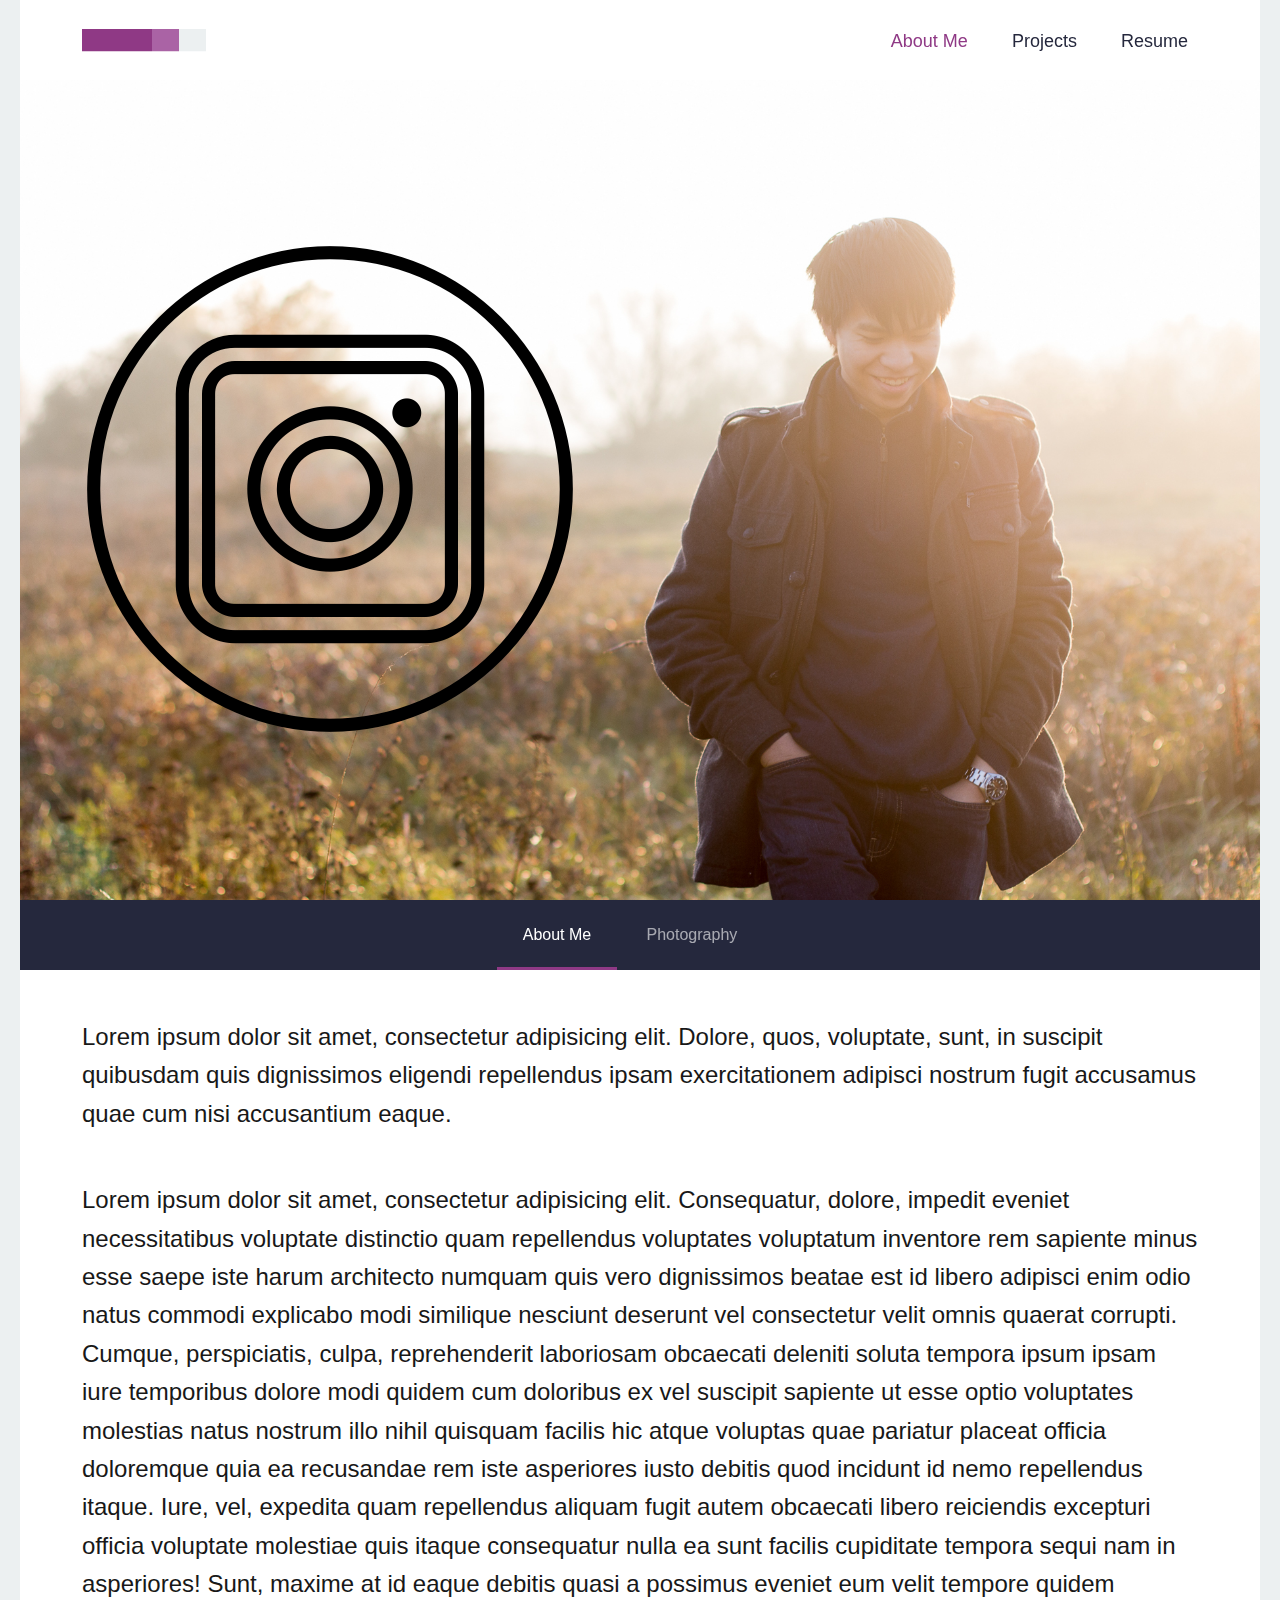
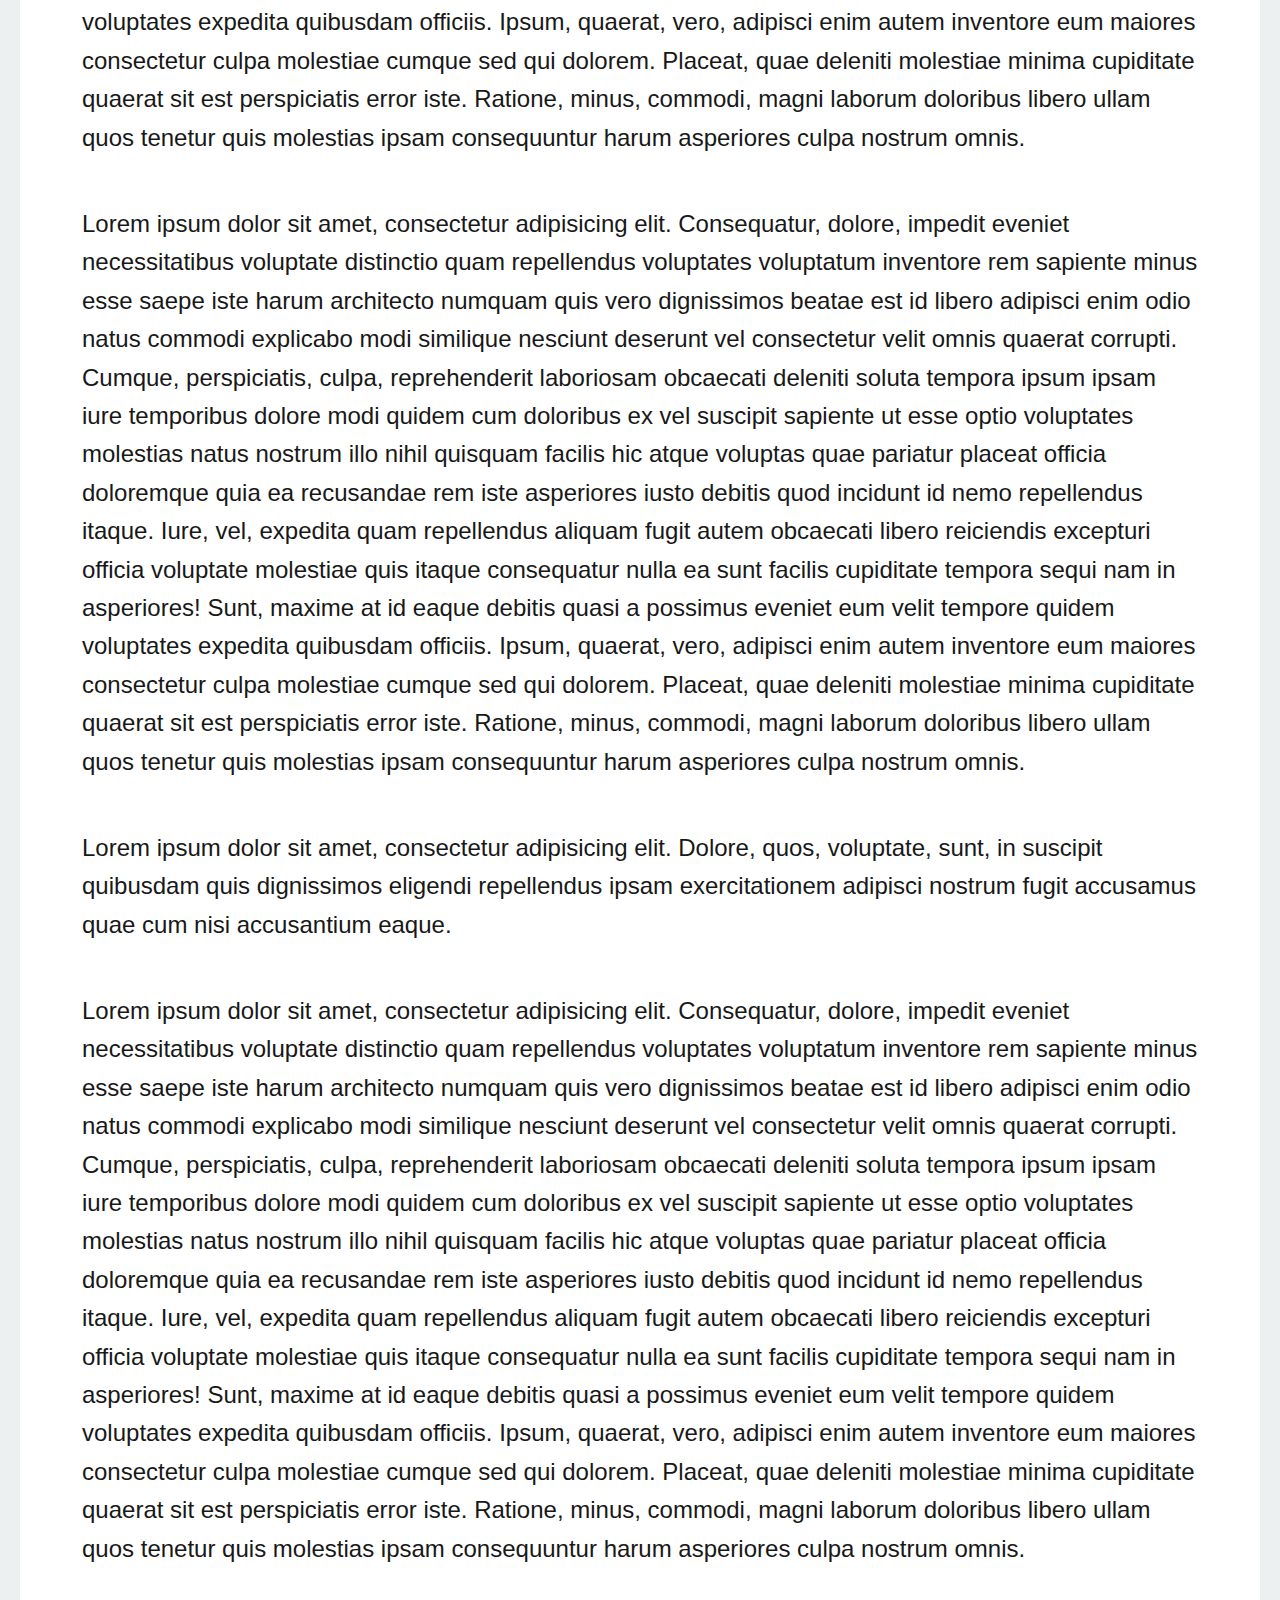
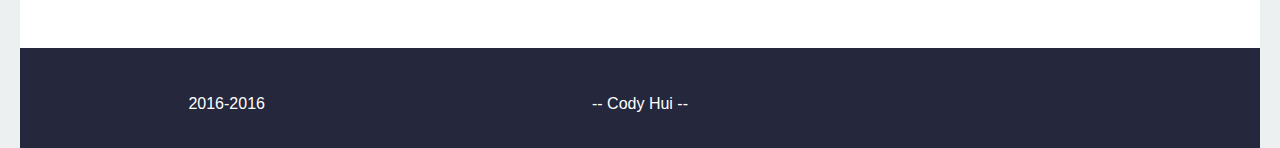
==== commit 332a5728: "Added logo and auto image resizing" ====
--- a/index.html
+++ b/index.html
@@ -33,12 +33,25 @@
 	<div class="m-header scene_element scene_element--fadeinpicture">
 		<section class="cd-hero">
 			<div class="cd-hero-content">
+				<div class="gradient-to-white">
+					<div class="grid">
+						<div class="col-wd-6 col-md-6 col-sm-12">
+							<img src="img/logo.png" class="logo">
+						</div>
+					</div>
+				</div>
+
+				<div class="grid fullpage">
+					<div class="col-6">
+						<img src="img/logo.png" class="logo">
+					</div>
+				</div>
 				<!-- your content here -->
 			</div>
 		</section> <!-- .cd-hero -->
 	</div>
 
-	<div class="m-s-header scene_element scene_element--fadeinr">
+	<div class="m-s-header scene_element scene_element--fadein">
 		<nav class="cd-secondary-nav">
 			<ul>
 				<li><a class="active" href="#0">About Me</a></li>
@@ -47,7 +60,7 @@
 		</nav> <!-- .cd-secondary-nav -->
 	</div>
 
-	<main class="cd-main-content sub-nav-hero">
+	<main class="cd-main-content sub-nav-hero mainPadding">
 		<section class="cd-section index visible">
 			<div>
 				<p>
--- a/css/styles.min.css
+++ b/css/styles.min.css
@@ -1,2 +1,2 @@
-a,abbr,acronym,address,applet,article,aside,audio,b,big,blockquote,body,canvas,caption,center,cite,code,dd,del,details,dfn,div,dl,dt,em,embed,fieldset,figcaption,figure,footer,form,h1,h2,h3,h4,h5,h6,header,hgroup,html,i,iframe,img,ins,kbd,label,legend,li,mark,menu,nav,object,ol,output,p,pre,q,ruby,s,samp,section,small,span,strike,strong,sub,summary,sup,table,tbody,td,tfoot,th,thead,time,tr,tt,u,ul,var,video{margin:0;padding:0;border:0;font-size:100%;font:inherit;vertical-align:baseline}article,aside,details,figcaption,figure,footer,header,hgroup,main,menu,nav,section{display:block}body{line-height:1}ol,ul{list-style:none}blockquote,q{quotes:none}blockquote:after,blockquote:before,q:after,q:before{content:'';content:none}table{border-collapse:collapse;border-spacing:0}*,:after,:before{box-sizing:border-box}html{font-size:62.5%}body{font-size:1.6rem;font-family:Hind,sans-serif;color:#25283d;background-color:#ecf0f1;-webkit-font-smoothing:antialiased;-moz-osx-font-smoothing:grayscale}a{color:#8f3985;text-decoration:none}@media only screen and (max-width:1240px){background-color:#fff}.cd-auto-hide-header{position:fixed;z-index:2;top:0;left:0;margin-left:calc((100% - 1240px) / 2);margin-right:auto;width:1240px;height:60px;background-color:#fff;transform:translateZ(0);will-change:transform;transition:transform .5s}.cd-auto-hide-header:after{clear:both;content:"";display:block}.cd-auto-hide-header.is-hidden{transform:translate3d(0,-100%,0)}.cd-auto-hide-header .cd-secondary-nav{width:100%;margin-left:0}@media only screen and (min-width:1240px){.cd-auto-hide-header{height:80px}}.cd-auto-hide-header .logo,.cd-auto-hide-header .nav-trigger{position:absolute;top:50%;bottom:auto;transform:translateY(-50%)}.cd-auto-hide-header .logo{left:5%}.cd-auto-hide-header .logo a,.cd-auto-hide-header .logo img{display:block}.cd-auto-hide-header .nav-trigger{display:table;height:90%;padding:0 1em;font-size:1.2rem;text-transform:uppercase;color:#25283d;font-weight:700;right:0;border-left:1px solid #f2f2f2}.cd-auto-hide-header .nav-trigger span{display:table-cell;vertical-align:middle}.cd-auto-hide-header .nav-trigger em,.cd-auto-hide-header .nav-trigger em:after,.cd-auto-hide-header .nav-trigger em:before{display:block;position:relative;height:2px;width:22px;background-color:#25283d;backface-visibility:hidden}.cd-auto-hide-header .nav-trigger em{margin:6px auto 14px;transition:background-color .2s}.cd-auto-hide-header .nav-trigger em:after,.cd-auto-hide-header .nav-trigger em:before{position:absolute;content:'';left:0;transition:transform .2s}.cd-auto-hide-header .nav-trigger em:before{transform:translate3d(0,-6px,0)}.cd-auto-hide-header .nav-trigger em:after{transform:translate3d(0,6px,0)}@media only screen and (min-width:1240px){.cd-auto-hide-header .nav-trigger{display:none}}.cd-auto-hide-header.nav-open .nav-trigger em{background-color:hsla(0,0%,100%,0)}.cd-auto-hide-header.nav-open .nav-trigger em:before{transform:rotate(-45deg)}.cd-auto-hide-header.nav-open .nav-trigger em:after{transform:rotate(45deg)}.cd-primary-nav{display:inline-block;float:right;height:100%;padding-right:5%}.cd-primary-nav>ul{position:absolute;z-index:2;top:60px;left:0;width:100%;background-color:#fff;display:none;box-shadow:0 14px 20px rgba(0,0,0,.2)}.cd-primary-nav>ul a{display:block;height:50px;line-height:50px;padding-left:5%;color:#25283d;font-size:1.8rem;border-top:1px solid #f2f2f2}.cd-primary-nav>ul a.active,.cd-primary-nav>ul a:hover{color:#8f3985}@media only screen and (min-width:1240px){.cd-primary-nav{display:table}.cd-primary-nav>ul{display:table-cell;vertical-align:middle;position:relative;width:auto;top:0;padding:0;background-color:transparent;box-shadow:none}.cd-primary-nav>ul:after{clear:both;content:"";display:block}.cd-primary-nav>ul li{display:inline-block;float:left;margin-right:1.5em}.cd-primary-nav>ul li:last-of-type{margin-right:0}.cd-primary-nav>ul a{height:auto;line-height:normal;padding:0;border:none}}.cd-primary-nav ul:target,.nav-open .cd-primary-nav ul{display:block}@media only screen and (min-width:1240px){.cd-primary-nav ul:target,.nav-open .cd-primary-nav ul{display:table-cell}}.cd-secondary-nav{position:relative;z-index:1;clear:both;margin-left:auto;margin-right:auto;width:1240px;height:70px;background-color:#25283d;transform:translateZ(0);will-change:transform;transition:transform .5s}.cd-secondary-nav:after{content:'';position:absolute;z-index:1;top:0;right:0;height:100%;width:35px;background:transparent;background:linear-gradient(270deg,#25283d,rgba(37,40,61,0));pointer-events:none;transition:opacity .2s}.cd-secondary-nav.nav-end:after{opacity:0}.cd-secondary-nav a,.cd-secondary-nav li,.cd-secondary-nav ul{height:100%}.cd-secondary-nav ul{display:flex;padding:0 5%;overflow-x:auto;-webkit-overflow-scrolling:touch}.cd-secondary-nav ul:after{clear:both;content:"";display:block}.cd-secondary-nav li{display:inline-block;float:left;flex-shrink:0}.cd-secondary-nav li:last-of-type{padding-right:20px}.cd-secondary-nav a{display:block;color:#fff;opacity:.6;line-height:70px;padding:0 1em}.cd-secondary-nav a.active,.cd-secondary-nav a:hover{opacity:1}@media only screen and (min-width:1240px){.cd-secondary-nav{height:70px;overflow:visible}.cd-secondary-nav ul{display:block;text-align:center}.cd-secondary-nav li{float:none;flex-shrink:1}.cd-secondary-nav a{line-height:70px}.cd-secondary-nav a.active{box-shadow:inset 0 -3px #8f3985}}.cd-secondary-nav.fixed{position:fixed;margin-left:calc((100% - 1240px) / 2);top:60px}.cd-secondary-nav.slide-up{transform:translateY(-60px)}@media only screen and (min-width:1240px){.cd-secondary-nav.fixed{top:80px;box-shadow:0 -6px 0 #25283d;margin-left:auto;margin-right:auto}.cd-secondary-nav.slide-up{transform:translateY(-80px)}}@media only screen and (max-width:1240px){.cd-secondary-nav.fixed{margin-left:auto;margin-right:auto}}#main,.cd-main-content{background-color:#fff;width:1240px;margin-left:auto;margin-right:auto}.cd-main-content{padding:60px 5% 2em;overflow:hidden}.cd-main-content.sub-nav{padding-top:130px}.cd-main-content.sub-nav-hero{padding-top:0}.cd-main-content.sub-nav-hero.secondary-nav-fixed{margin-top:70px}.cd-main-content p{max-width:1240px;line-height:1.6;margin:2em auto;font-family:Helvetica Neue,sans-serif;color:#181818}@media only screen and (min-width:1240px){.cd-main-content{width:100%;padding-top:80px}.cd-main-content.sub-nav{padding-top:150px}.cd-main-content.sub-nav-hero.secondary-nav-fixed{margin-top:70px}.cd-main-content p{width:100%;font-size:2.4rem}}@media only screen and (max-width:1240px){.cd-main-content{width:100%}}.cd-main-content.sub-nav-hero :target:before,.cd-main-content.sub-nav :target:before{display:block;content:"";margin-top:-70px;height:70px;visibility:hidden}@media only screen and (min-width:1240px){.cd-main-content.sub-nav-hero :target:before,.cd-main-content.sub-nav :target:before{margin-top:-70px;height:70px}}.cd-hero{display:table;width:1240px;margin-left:auto;margin-right:auto;margin-top:60px;height:300px;background:url(../img/cd-hero-background.jpg) no-repeat top;background-size:cover;background-color:#fff}.cd-hero .cd-hero-content{display:table-cell;vertical-align:middle;text-align:center}@media only screen and (min-width:768px){.cd-hero{height:400px}}@media only screen and (min-width:1240px){.cd-hero{height:600px;margin-top:80px}}.cd-main-content #resume-data{padding-left:5%;padding-right:5%}.cd-main-content #resume-li{margin-top:5%}.cd-main-content .resume-header{font-size:40px;font-weight:700;margin-top:-1%;margin-bottom:-2%;border-bottom:2px;border-color:#000}.cd-main-content .resume-basic{text-align:center;margin-bottom:-10px}.cd-main-content #education-table,.cd-main-content #skills-table,.cd-main-content #social-table{width:100%;text-align:center}.cd-main-content #education-table td,.cd-main-content #skills-table td,.cd-main-content #social-table td{width:413.33333px}.cd-main-content #education-table tr p{margin-top:-10px}.cd-main-content #skills-table td{width:248px}.experience-info{padding-left:10%}.experience-first-row{width:100%;margin-bottom:-8%}.experience-first-row .second-column{text-align:right}.experience-first-row strong{font-size:120%}.resume-icons{float:left;height:40px;margin-top:5px;margin-right:10px}@media only screen and (max-width:768px){#education-table,#social-table,.experience-first-row{table-layout:fixed;width:100%;align:center;text-align:center}#education-table tr,#social-table tr,.experience-first-row tr{width:100%}#education-table td,#social-table td,.experience-first-row td{display:table;width:50%}.experience-first-row td{margin-bottom:-1em}.experience-first-row td p{padding-top:-100px;text-align:left!important}.experience-first-row .first-row-one{margin-top:0;margin-bottom:-2em}#social-table td{margin-left:auto;margin-right:auto}}@media only screen and (min-width:1240px){.section,.section .max-length{width:1024px}}.footer-bar{height:100px;margin-left:auto;margin-right:auto;width:1240px}.footer-table{width:100%;height:100%;vertical-align:center;margin-top:auto;margin-bottom:auto}.footer-table td{width:33.33333%;vertical-align:top}footer{width:100%;height:100px;background-color:#25283d}footer p{height:100%;text-align:center;color:#fff;padding-top:48px}@media only screen and (max-width:1240px){#main,.cd-auto-hide-header,.cd-hero,.cd-main-content,.cd-secondary-nav,.footer-bar{margin-left:0;margin-right:0;width:100%}}#cd-navigation a:before,.cd-secondary-nav a:before{display:inline-block;opacity:0;transition:transform .3s,opacity .2s;text-decoration:none;margin-right:5px;content:'[';transform:translateX(20px)}#cd-navigation a:after,.cd-secondary-nav a:after{display:inline-block;opacity:0;transition:transform .3s,opacity .2s;text-decoration:none;margin-left:5px;content:']';transform:translateX(-20px)}#cd-navigation a:focus:after,#cd-navigation a:focus:before,#cd-navigation a:hover:after,#cd-navigation a:hover:before,.cd-secondary-nav a:focus:after,.cd-secondary-nav a:focus:before,.cd-secondary-nav a:hover:after,.cd-secondary-nav a:hover:before{opacity:1;transform:translateX(0)}@keyframes a{0%{opacity:0}to{opacity:1}}@keyframes b{0%{opacity:0;transform:translate3d(0,100%,0)}to{opacity:1;transform:none}}@keyframes c{0%{opacity:0;transform:translate3d(0,-100%,0)}to{opacity:1;transform:none}}@keyframes d{0%{opacity:0;transform:translate3d(-100%,0,0)}to{opacity:1;transform:none}}.m-scene .scene_element{animation-duration:1s;transition-timing-function:ease-in;animation-fill-mode:both}.m-scene .scene_element--fadeinpicture{animation-delay:.5s;animation-duration:2s;animation-name:a}.m-scene .scene_element--fadein{animation-duration:1.5s;animation-name:a}.m-scene .scene_element--fadeinup{animation-duration:1s;animation-name:b}.m-scene .scene_element--fadeindown{animation-name:c}.m-scene .scene_element--fadeinright{animation-name:d}
-/*# sourceMappingURL=[data-uri] */
+a,abbr,acronym,address,applet,article,aside,audio,b,big,blockquote,body,canvas,caption,center,cite,code,dd,del,details,dfn,div,dl,dt,em,embed,fieldset,figcaption,figure,footer,form,h1,h2,h3,h4,h5,h6,header,hgroup,html,i,iframe,img,ins,kbd,label,legend,li,mark,menu,nav,object,ol,output,p,pre,q,ruby,s,samp,section,small,span,strike,strong,sub,summary,sup,table,tbody,td,tfoot,th,thead,time,tr,tt,u,ul,var,video{margin:0;padding:0;border:0;font-size:100%;font:inherit;vertical-align:baseline}article,aside,details,figcaption,figure,footer,header,hgroup,main,menu,nav,section{display:block}body{line-height:1}ol,ul{list-style:none}blockquote,q{quotes:none}blockquote:after,blockquote:before,q:after,q:before{content:'';content:none}table{border-collapse:collapse;border-spacing:0}*,:after,:before{box-sizing:border-box}html{font-size:62.5%}body{font-size:1.6rem;font-family:Hind,sans-serif;color:#25283d;background-color:#ecf0f1;-webkit-font-smoothing:antialiased;-moz-osx-font-smoothing:grayscale}a{color:#8f3985;text-decoration:none}@media only screen and (max-width:1240px){background-color:#fff}.cd-auto-hide-header{position:fixed;z-index:2;top:0;left:0;margin-left:calc((100% - 1240px) / 2);margin-right:auto;width:1240px;height:60px;background-color:#fff;transform:translateZ(0);will-change:transform;transition:transform .5s}.cd-auto-hide-header:after{clear:both;content:"";display:block}.cd-auto-hide-header.is-hidden{transform:translate3d(0,-100%,0)}.cd-auto-hide-header .cd-secondary-nav{width:100%;margin-left:0}@media only screen and (min-width:1240px){.cd-auto-hide-header{height:80px}}.cd-auto-hide-header .logo,.cd-auto-hide-header .nav-trigger{position:absolute;top:50%;bottom:auto;transform:translateY(-50%)}.cd-auto-hide-header .logo{left:5%}.cd-auto-hide-header .logo a,.cd-auto-hide-header .logo img{display:block}.cd-auto-hide-header .nav-trigger{display:table;height:90%;padding:0 1em;font-size:1.2rem;text-transform:uppercase;color:#25283d;font-weight:700;right:0;border-left:1px solid #f2f2f2}.cd-auto-hide-header .nav-trigger span{display:table-cell;vertical-align:middle}.cd-auto-hide-header .nav-trigger em,.cd-auto-hide-header .nav-trigger em:after,.cd-auto-hide-header .nav-trigger em:before{display:block;position:relative;height:2px;width:22px;background-color:#25283d;backface-visibility:hidden}.cd-auto-hide-header .nav-trigger em{margin:6px auto 14px;transition:background-color .2s}.cd-auto-hide-header .nav-trigger em:after,.cd-auto-hide-header .nav-trigger em:before{position:absolute;content:'';left:0;transition:transform .2s}.cd-auto-hide-header .nav-trigger em:before{transform:translate3d(0,-6px,0)}.cd-auto-hide-header .nav-trigger em:after{transform:translate3d(0,6px,0)}@media only screen and (min-width:1240px){.cd-auto-hide-header .nav-trigger{display:none}}.cd-auto-hide-header.nav-open .nav-trigger em{background-color:hsla(0,0%,100%,0)}.cd-auto-hide-header.nav-open .nav-trigger em:before{transform:rotate(-45deg)}.cd-auto-hide-header.nav-open .nav-trigger em:after{transform:rotate(45deg)}.cd-primary-nav{display:inline-block;float:right;height:100%;padding-right:5%}.cd-primary-nav li{height:100%}.cd-primary-nav li.hover{color:#8f3985;box-shadow:inset 0 -6px #8f3985}.cd-primary-nav>ul{position:absolute;z-index:2;left:0;width:100%;background-color:#fff;display:none;box-shadow:0 14px 20px rgba(0,0,0,.2)}.cd-primary-nav>ul a{display:block;height:80px;line-height:50px;padding-left:5%;vertical-align:middle;margin-top:calc((80px - 1.8rem) / 2);color:#25283d;font-size:1.8rem;border-top:1px solid #f2f2f2}.cd-primary-nav>ul a.active,.cd-primary-nav>ul a:hover{color:#8f3985}@media only screen and (min-width:1240px){.cd-primary-nav{display:table}.cd-primary-nav>ul{display:table-cell;vertical-align:middle;position:relative;width:auto;top:0;padding:0;background-color:transparent;box-shadow:none}.cd-primary-nav>ul:after{clear:both;content:"";display:block}.cd-primary-nav>ul li{display:inline-block;float:left;margin-right:1.5em}.cd-primary-nav>ul li:last-of-type{margin-right:0}.cd-primary-nav>ul a{height:auto;line-height:normal;padding:0;border:none}}.cd-primary-nav ul:target,.nav-open .cd-primary-nav ul{display:block}@media only screen and (min-width:1240px){.cd-primary-nav ul:target,.nav-open .cd-primary-nav ul{display:table-cell}}.cd-secondary-nav{position:relative;z-index:1;clear:both;margin-left:auto;margin-right:auto;width:1240px;height:70px;background-color:#25283d;transform:translateZ(0);will-change:transform;transition:transform .5s;display:none}.cd-secondary-nav:after{content:'';position:absolute;z-index:1;top:0;right:0;height:100%;width:35px;background:transparent;background:linear-gradient(270deg,#25283d,rgba(37,40,61,0));pointer-events:none;transition:opacity .2s}.cd-secondary-nav.nav-end:after{opacity:0}.cd-secondary-nav a,.cd-secondary-nav li,.cd-secondary-nav ul{height:100%}.cd-secondary-nav ul{padding:0 5%}.cd-secondary-nav ul:after{clear:both;content:"";display:block}.cd-secondary-nav li{display:inline-block;float:left;flex-shrink:0}.cd-secondary-nav li:last-of-type{padding-right:20px}.cd-secondary-nav a{display:block;color:#fff;opacity:.6;line-height:70px;padding:0 1em}.cd-secondary-nav a.active,.cd-secondary-nav a:hover{opacity:1}@media only screen and (min-width:1240px){.cd-secondary-nav{display:block;height:70px;overflow:visible}.cd-secondary-nav ul{display:block;text-align:center}.cd-secondary-nav li{float:none;flex-shrink:1}.cd-secondary-nav a{line-height:70px}.cd-secondary-nav a.active{box-shadow:inset 0 -3px #8f3985}}.cd-secondary-nav.fixed{position:fixed;margin-left:calc((100% - 1240px) / 2);top:60px}.cd-secondary-nav.slide-up{transform:translateY(-60px)}@media only screen and (min-width:1240px){.cd-secondary-nav.fixed{top:80px;box-shadow:0 -6px 0 #25283d;margin-left:auto;margin-right:auto}.cd-secondary-nav.slide-up{transform:translateY(-80px)}}@media only screen and (max-width:1240px){.cd-secondary-nav.fixed{margin-left:auto;margin-right:auto}}#main,.cd-main-content{background-color:#fff;width:1240px;margin-left:auto;margin-right:auto}.cd-main-content{padding:60px 0 2em;overflow:hidden;transition:all 1s ease}.cd-main-content.sub-nav-hero{padding-top:0}.cd-main-content.sub-nav-hero.secondary-nav-fixed{margin-top:70px}.cd-main-content p{max-width:1240px;line-height:1.6;margin:2em auto;font-family:Hind,sans-serif;color:#181818}@media only screen and (min-width:1240px){.cd-main-content{width:100%;padding-top:80px}.cd-main-content.sub-nav{padding-top:150px}.cd-main-content.sub-nav-hero.secondary-nav-fixed{margin-top:70px}.cd-main-content p{width:100%;font-size:2.4rem}}@media only screen and (max-width:1240px){.cd-main-content{width:100%}}.mainPadding{padding-left:5%;padding-right:5%}.cd-main-content.sub-nav-hero :target:before,.cd-main-content.sub-nav :target:before{display:block;content:"";margin-top:-70px;height:70px;visibility:hidden}@media only screen and (min-width:1240px){.cd-main-content.sub-nav-hero :target:before,.cd-main-content.sub-nav :target:before{margin-top:-70px;height:70px}}.grid{width:100%;max-width:1240px;margin:0 auto}.grid:after,.grid:before,.row:after{content:" ";display:table}.grid:after,.row:after{clear:both}[class*=col-]{width:100%;float:left;min-height:1px}.col{padding:1em;margin:8px;background:blue;border-radius:3px;box-shadow:0 1px 1px rgba(0,0,0,.3);text-align:center}.col-1{width:8.33333%}.col-2{width:16.66667%}.col-3{width:25%}.col-4{width:33.33333%}.col-5{width:41.66667%}.col-6{width:50%}.col-7{width:58.33333%}.col-8{width:66.66667%}.col-9{width:75%}.col-10{width:83.33333%}.col-11{width:91.66667%}.col-12{width:100%}@media only screen and (max-width:1240px){.col-wd-1{width:8.33333%}.col-wd-2{width:16.66667%}.col-wd-3{width:25%}.col-wd-4{width:33.33333%}.col-wd-5{width:41.66667%}.col-wd-6{width:50%}.col-wd-7{width:58.33333%}.col-wd-8{width:66.66667%}.col-wd-9{width:75%}.col-wd-10{width:83.33333%}.col-wd-11{width:91.66667%}.col-wd-12{width:100%}}@media only screen and (max-width:768px){.col-md-1{width:8.33333%}.col-md-2{width:16.66667%}.col-md-3{width:25%}.col-md-4{width:33.33333%}.col-md-5{width:41.66667%}.col-md-6{width:50%}.col-md-7{width:58.33333%}.col-md-8{width:66.66667%}.col-md-9{width:75%}.col-md-10{width:83.33333%}.col-md-11{width:91.66667%}.col-md-12{width:100%}}@media only screen and (max-width:480px){.col-sm-1{width:8.33333%}.col-sm-2{width:16.66667%}.col-sm-3{width:25%}.col-sm-4{width:33.33333%}.col-sm-5{width:41.66667%}.col-sm-6{width:50%}.col-sm-7{width:58.33333%}.col-sm-8{width:66.66667%}.col-sm-9{width:75%}.col-sm-10{width:83.33333%}.col-sm-11{width:91.66667%}.col-sm-12{width:100%}}.cd-hero{display:table;width:1240px;margin-left:auto;margin-right:auto;margin-top:60px;height:300px;background:url(../img/cd-hero-background.jpg) no-repeat top;background-size:cover;background-color:#fff}.cd-hero .cd-hero-content{display:table-cell;vertical-align:middle;text-align:center}.cd-hero .cd-hero-content .gradient-to-white{height:100%;vertical-align:top;background:hsla(0,0%,100%,.34);background:-webkit-gradient(left top,left bottom,color-stop(0,hsla(0,0%,100%,.34)),color-stop(90%,#fff),color-stop(100%,#fff));background:-webkit-linear-gradient(top,hsla(0,0%,100%,.34),#fff 90%,#fff);background:linear-gradient(180deg,hsla(0,0%,100%,.34) 0,#fff 90%,#fff);filter:progid:DXImageTransform.Microsoft.gradient(startColorstr='#ffffff',endColorstr='#ffffff',GradientType=0)}.cd-hero .cd-hero-content .gradient-to-white .logo{margin-top:25%;height:50%;width:50%;vertical-align:middle}.cd-hero .fullpage{display:none}@media only screen and (min-width:768px){.cd-hero{height:600px}}@media only screen and (min-width:1240px){.cd-hero{height:calc(100vh - 80px);margin-top:80px}.cd-hero .gradient-to-white{display:none;animation-name:b}.cd-hero .fullpage{display:block}}.cd-main-content #resume-title{display:none;text-align:center}.cd-main-content #resume-data{padding-left:5%;padding-right:5%}.cd-main-content #resume-li{margin-top:5%}.cd-main-content .resume-header{font-size:40px;font-weight:700;margin-top:-1%;margin-bottom:-2%;border-bottom:2px;border-color:#000}.cd-main-content .resume-basic{text-align:center;margin-bottom:-10px}.cd-main-content #education-table,.cd-main-content #skills-table,.cd-main-content #social-table{width:100%;text-align:center}.cd-main-content #education-table td,.cd-main-content #skills-table td,.cd-main-content #social-table td{width:413.33333px}.cd-main-content #education-table tr p{margin-top:-10px}.cd-main-content #skills-table td{width:248px}.experience-info{padding-left:10%}.experience-first-row{width:100%;margin-bottom:-8%}.experience-first-row .second-column{text-align:right}.experience-first-row strong{font-size:120%}.resume-icons{float:left;height:40px;margin-top:5px;margin-right:10px}@media only screen and (max-width:768px){#education-table,#social-table,.experience-first-row{table-layout:fixed;width:100%;align:center;text-align:center}#education-table tr,#social-table tr,.experience-first-row tr{width:100%}#education-table td,#social-table td,.experience-first-row td{display:table;width:50%}.experience-first-row td{margin-bottom:-1em}.experience-first-row td p{padding-top:-100px;text-align:left!important}.experience-first-row .first-row-one{margin-top:0;margin-bottom:-2em}#social-table td{margin-left:auto;margin-right:auto}}@media only screen and (max-width:1240px){.cd-main-content #resume-title{display:block}}@media only screen and (min-width:1240px){.section,.section .max-length{width:1024px}}.footer-bar{height:100px;margin-left:auto;margin-right:auto;width:1240px}.footer-table{width:100%;height:100%;vertical-align:center;margin-top:auto;margin-bottom:auto}.footer-table td{width:33.33333%;vertical-align:top}footer{width:100%;height:100px;background-color:#25283d}footer p{height:100%;text-align:center;color:#fff;padding-top:48px}@media only screen and (max-width:1240px){#main,.cd-auto-hide-header,.cd-hero,.cd-main-content,.cd-secondary-nav,.footer-bar{margin-left:0;margin-right:0;width:100%}}#cd-navigation a:before,.cd-secondary-nav a:before{display:inline-block;opacity:0;transition:transform .3s,opacity .2s;text-decoration:none;margin-right:5px;content:'[';transform:translateX(20px)}#cd-navigation a:after,.cd-secondary-nav a:after{display:inline-block;opacity:0;transition:transform .3s,opacity .2s;text-decoration:none;margin-left:5px;content:']';transform:translateX(-20px)}#cd-navigation a:focus:after,#cd-navigation a:focus:before,#cd-navigation a:hover:after,#cd-navigation a:hover:before,.cd-secondary-nav a:focus:after,.cd-secondary-nav a:focus:before,.cd-secondary-nav a:hover:after,.cd-secondary-nav a:hover:before{opacity:1;transform:translateX(0)}@keyframes a{0%{opacity:0}to{opacity:1}}@keyframes b{0%{opacity:1}to{opacity:0;display:none}}@keyframes c{0%{opacity:0;transform:translate3d(0,100%,0)}to{opacity:1;transform:none}}@keyframes d{0%{opacity:0;transform:translate3d(0,-100%,0)}to{opacity:1;transform:none}}@keyframes e{0%{opacity:0;transform:translate3d(-100%,0,0)}to{opacity:1;transform:none}}.m-scene .scene_element{animation-duration:1s;transition-timing-function:ease-in;animation-fill-mode:both}.m-scene .scene_element--fadeinpicture{animation-delay:.5s;animation-duration:2s;animation-name:a}.m-scene .scene_element--fadein{animation-duration:1.5s;animation-name:a}.m-scene .scene_element--fadeinup{animation-duration:1s;animation-name:c}.m-scene .scene_element--fadeindown{animation-name:d}.m-scene .scene_element--fadeinright{animation-name:e}
+/*# sourceMappingURL=[data-uri] */
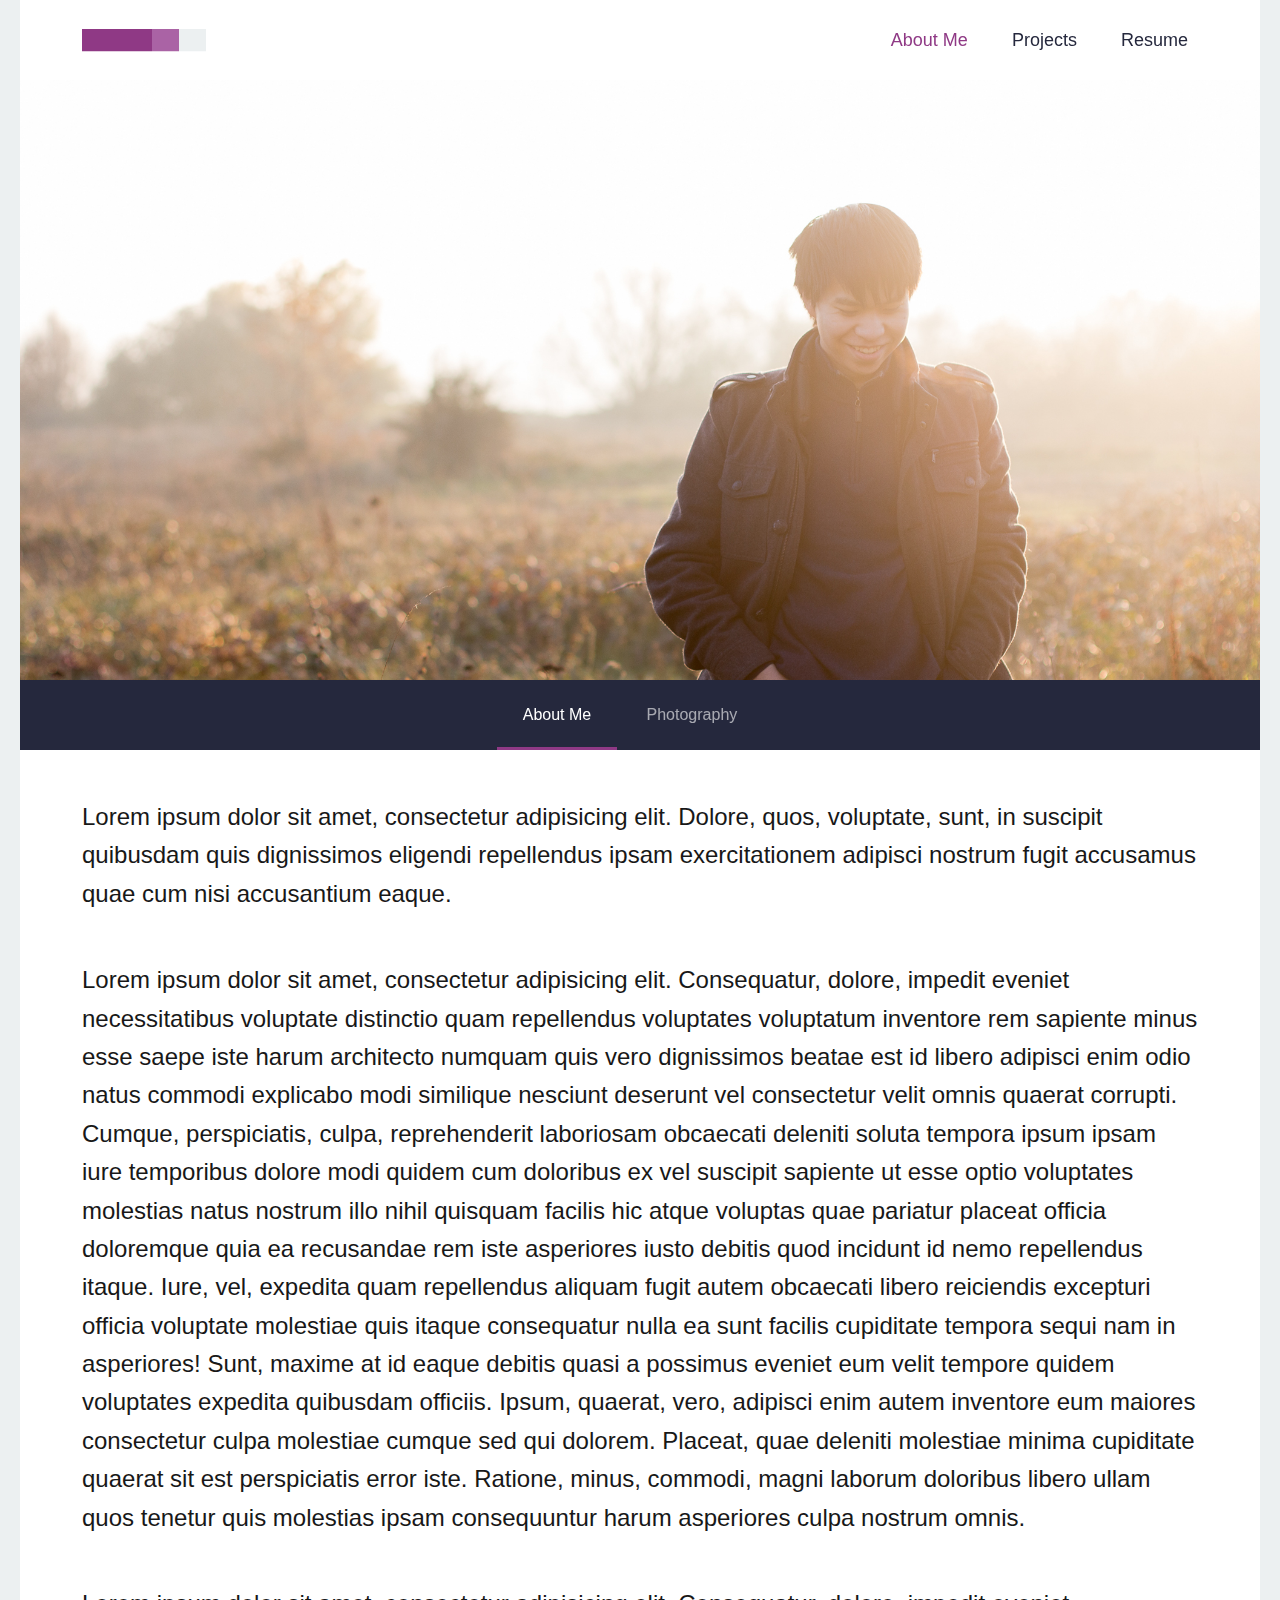
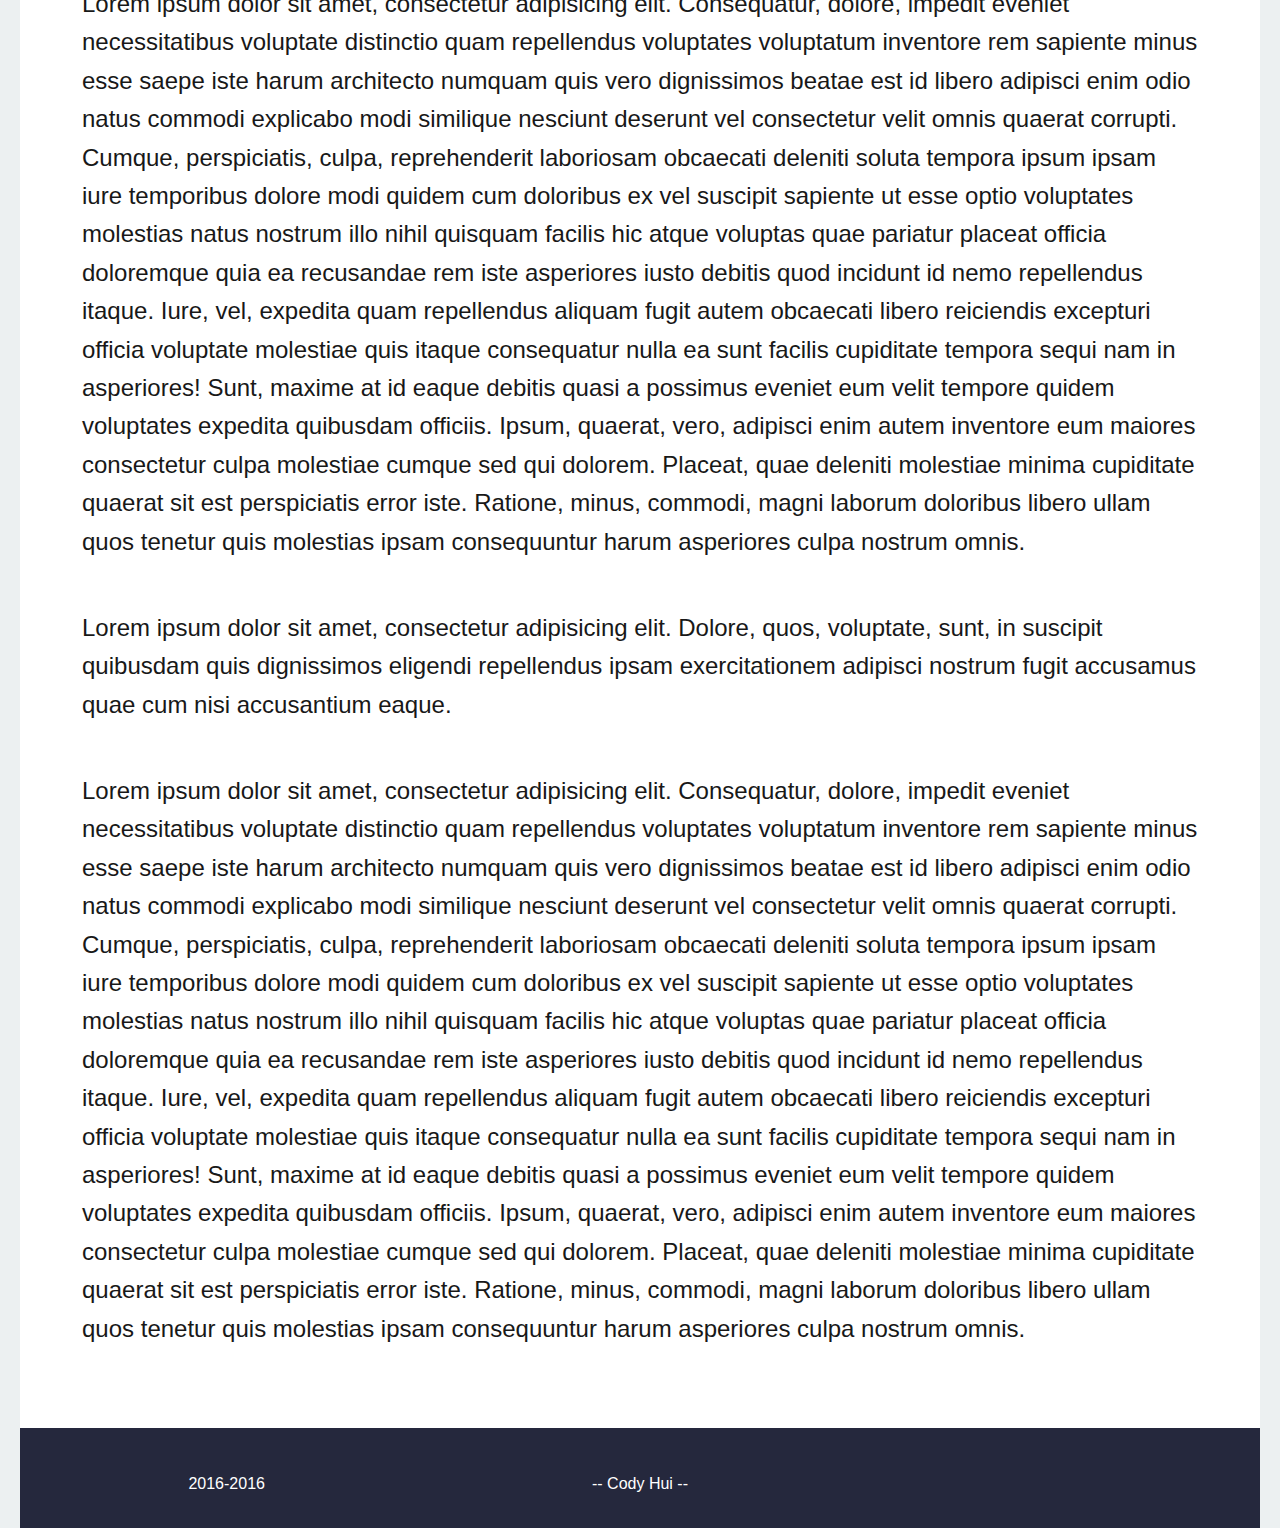
==== commit 96e9005a: "Reversed changes" ====
--- a/index.html
+++ b/index.html
@@ -33,19 +33,6 @@
 	<div class="m-header scene_element scene_element--fadeinpicture">
 		<section class="cd-hero">
 			<div class="cd-hero-content">
-				<div class="gradient-to-white">
-					<div class="grid">
-						<div class="col-wd-6 col-md-6 col-sm-12">
-							<img src="img/logo.png" class="logo">
-						</div>
-					</div>
-				</div>
-
-				<div class="grid fullpage">
-					<div class="col-6">
-						<img src="img/logo.png" class="logo">
-					</div>
-				</div>
 				<!-- your content here -->
 			</div>
 		</section> <!-- .cd-hero -->
--- a/css/styles.min.css
+++ b/css/styles.min.css
@@ -1,2 +1,807 @@
-a,abbr,acronym,address,applet,article,aside,audio,b,big,blockquote,body,canvas,caption,center,cite,code,dd,del,details,dfn,div,dl,dt,em,embed,fieldset,figcaption,figure,footer,form,h1,h2,h3,h4,h5,h6,header,hgroup,html,i,iframe,img,ins,kbd,label,legend,li,mark,menu,nav,object,ol,output,p,pre,q,ruby,s,samp,section,small,span,strike,strong,sub,summary,sup,table,tbody,td,tfoot,th,thead,time,tr,tt,u,ul,var,video{margin:0;padding:0;border:0;font-size:100%;font:inherit;vertical-align:baseline}article,aside,details,figcaption,figure,footer,header,hgroup,main,menu,nav,section{display:block}body{line-height:1}ol,ul{list-style:none}blockquote,q{quotes:none}blockquote:after,blockquote:before,q:after,q:before{content:'';content:none}table{border-collapse:collapse;border-spacing:0}*,:after,:before{box-sizing:border-box}html{font-size:62.5%}body{font-size:1.6rem;font-family:Hind,sans-serif;color:#25283d;background-color:#ecf0f1;-webkit-font-smoothing:antialiased;-moz-osx-font-smoothing:grayscale}a{color:#8f3985;text-decoration:none}@media only screen and (max-width:1240px){background-color:#fff}.cd-auto-hide-header{position:fixed;z-index:2;top:0;left:0;margin-left:calc((100% - 1240px) / 2);margin-right:auto;width:1240px;height:60px;background-color:#fff;transform:translateZ(0);will-change:transform;transition:transform .5s}.cd-auto-hide-header:after{clear:both;content:"";display:block}.cd-auto-hide-header.is-hidden{transform:translate3d(0,-100%,0)}.cd-auto-hide-header .cd-secondary-nav{width:100%;margin-left:0}@media only screen and (min-width:1240px){.cd-auto-hide-header{height:80px}}.cd-auto-hide-header .logo,.cd-auto-hide-header .nav-trigger{position:absolute;top:50%;bottom:auto;transform:translateY(-50%)}.cd-auto-hide-header .logo{left:5%}.cd-auto-hide-header .logo a,.cd-auto-hide-header .logo img{display:block}.cd-auto-hide-header .nav-trigger{display:table;height:90%;padding:0 1em;font-size:1.2rem;text-transform:uppercase;color:#25283d;font-weight:700;right:0;border-left:1px solid #f2f2f2}.cd-auto-hide-header .nav-trigger span{display:table-cell;vertical-align:middle}.cd-auto-hide-header .nav-trigger em,.cd-auto-hide-header .nav-trigger em:after,.cd-auto-hide-header .nav-trigger em:before{display:block;position:relative;height:2px;width:22px;background-color:#25283d;backface-visibility:hidden}.cd-auto-hide-header .nav-trigger em{margin:6px auto 14px;transition:background-color .2s}.cd-auto-hide-header .nav-trigger em:after,.cd-auto-hide-header .nav-trigger em:before{position:absolute;content:'';left:0;transition:transform .2s}.cd-auto-hide-header .nav-trigger em:before{transform:translate3d(0,-6px,0)}.cd-auto-hide-header .nav-trigger em:after{transform:translate3d(0,6px,0)}@media only screen and (min-width:1240px){.cd-auto-hide-header .nav-trigger{display:none}}.cd-auto-hide-header.nav-open .nav-trigger em{background-color:hsla(0,0%,100%,0)}.cd-auto-hide-header.nav-open .nav-trigger em:before{transform:rotate(-45deg)}.cd-auto-hide-header.nav-open .nav-trigger em:after{transform:rotate(45deg)}.cd-primary-nav{display:inline-block;float:right;height:100%;padding-right:5%}.cd-primary-nav li{height:100%}.cd-primary-nav li.hover{color:#8f3985;box-shadow:inset 0 -6px #8f3985}.cd-primary-nav>ul{position:absolute;z-index:2;left:0;width:100%;background-color:#fff;display:none;box-shadow:0 14px 20px rgba(0,0,0,.2)}.cd-primary-nav>ul a{display:block;height:80px;line-height:50px;padding-left:5%;vertical-align:middle;margin-top:calc((80px - 1.8rem) / 2);color:#25283d;font-size:1.8rem;border-top:1px solid #f2f2f2}.cd-primary-nav>ul a.active,.cd-primary-nav>ul a:hover{color:#8f3985}@media only screen and (min-width:1240px){.cd-primary-nav{display:table}.cd-primary-nav>ul{display:table-cell;vertical-align:middle;position:relative;width:auto;top:0;padding:0;background-color:transparent;box-shadow:none}.cd-primary-nav>ul:after{clear:both;content:"";display:block}.cd-primary-nav>ul li{display:inline-block;float:left;margin-right:1.5em}.cd-primary-nav>ul li:last-of-type{margin-right:0}.cd-primary-nav>ul a{height:auto;line-height:normal;padding:0;border:none}}.cd-primary-nav ul:target,.nav-open .cd-primary-nav ul{display:block}@media only screen and (min-width:1240px){.cd-primary-nav ul:target,.nav-open .cd-primary-nav ul{display:table-cell}}.cd-secondary-nav{position:relative;z-index:1;clear:both;margin-left:auto;margin-right:auto;width:1240px;height:70px;background-color:#25283d;transform:translateZ(0);will-change:transform;transition:transform .5s;display:none}.cd-secondary-nav:after{content:'';position:absolute;z-index:1;top:0;right:0;height:100%;width:35px;background:transparent;background:linear-gradient(270deg,#25283d,rgba(37,40,61,0));pointer-events:none;transition:opacity .2s}.cd-secondary-nav.nav-end:after{opacity:0}.cd-secondary-nav a,.cd-secondary-nav li,.cd-secondary-nav ul{height:100%}.cd-secondary-nav ul{padding:0 5%}.cd-secondary-nav ul:after{clear:both;content:"";display:block}.cd-secondary-nav li{display:inline-block;float:left;flex-shrink:0}.cd-secondary-nav li:last-of-type{padding-right:20px}.cd-secondary-nav a{display:block;color:#fff;opacity:.6;line-height:70px;padding:0 1em}.cd-secondary-nav a.active,.cd-secondary-nav a:hover{opacity:1}@media only screen and (min-width:1240px){.cd-secondary-nav{display:block;height:70px;overflow:visible}.cd-secondary-nav ul{display:block;text-align:center}.cd-secondary-nav li{float:none;flex-shrink:1}.cd-secondary-nav a{line-height:70px}.cd-secondary-nav a.active{box-shadow:inset 0 -3px #8f3985}}.cd-secondary-nav.fixed{position:fixed;margin-left:calc((100% - 1240px) / 2);top:60px}.cd-secondary-nav.slide-up{transform:translateY(-60px)}@media only screen and (min-width:1240px){.cd-secondary-nav.fixed{top:80px;box-shadow:0 -6px 0 #25283d;margin-left:auto;margin-right:auto}.cd-secondary-nav.slide-up{transform:translateY(-80px)}}@media only screen and (max-width:1240px){.cd-secondary-nav.fixed{margin-left:auto;margin-right:auto}}#main,.cd-main-content{background-color:#fff;width:1240px;margin-left:auto;margin-right:auto}.cd-main-content{padding:60px 0 2em;overflow:hidden;transition:all 1s ease}.cd-main-content.sub-nav-hero{padding-top:0}.cd-main-content.sub-nav-hero.secondary-nav-fixed{margin-top:70px}.cd-main-content p{max-width:1240px;line-height:1.6;margin:2em auto;font-family:Hind,sans-serif;color:#181818}@media only screen and (min-width:1240px){.cd-main-content{width:100%;padding-top:80px}.cd-main-content.sub-nav{padding-top:150px}.cd-main-content.sub-nav-hero.secondary-nav-fixed{margin-top:70px}.cd-main-content p{width:100%;font-size:2.4rem}}@media only screen and (max-width:1240px){.cd-main-content{width:100%}}.mainPadding{padding-left:5%;padding-right:5%}.cd-main-content.sub-nav-hero :target:before,.cd-main-content.sub-nav :target:before{display:block;content:"";margin-top:-70px;height:70px;visibility:hidden}@media only screen and (min-width:1240px){.cd-main-content.sub-nav-hero :target:before,.cd-main-content.sub-nav :target:before{margin-top:-70px;height:70px}}.grid{width:100%;max-width:1240px;margin:0 auto}.grid:after,.grid:before,.row:after{content:" ";display:table}.grid:after,.row:after{clear:both}[class*=col-]{width:100%;float:left;min-height:1px}.col{padding:1em;margin:8px;background:blue;border-radius:3px;box-shadow:0 1px 1px rgba(0,0,0,.3);text-align:center}.col-1{width:8.33333%}.col-2{width:16.66667%}.col-3{width:25%}.col-4{width:33.33333%}.col-5{width:41.66667%}.col-6{width:50%}.col-7{width:58.33333%}.col-8{width:66.66667%}.col-9{width:75%}.col-10{width:83.33333%}.col-11{width:91.66667%}.col-12{width:100%}@media only screen and (max-width:1240px){.col-wd-1{width:8.33333%}.col-wd-2{width:16.66667%}.col-wd-3{width:25%}.col-wd-4{width:33.33333%}.col-wd-5{width:41.66667%}.col-wd-6{width:50%}.col-wd-7{width:58.33333%}.col-wd-8{width:66.66667%}.col-wd-9{width:75%}.col-wd-10{width:83.33333%}.col-wd-11{width:91.66667%}.col-wd-12{width:100%}}@media only screen and (max-width:768px){.col-md-1{width:8.33333%}.col-md-2{width:16.66667%}.col-md-3{width:25%}.col-md-4{width:33.33333%}.col-md-5{width:41.66667%}.col-md-6{width:50%}.col-md-7{width:58.33333%}.col-md-8{width:66.66667%}.col-md-9{width:75%}.col-md-10{width:83.33333%}.col-md-11{width:91.66667%}.col-md-12{width:100%}}@media only screen and (max-width:480px){.col-sm-1{width:8.33333%}.col-sm-2{width:16.66667%}.col-sm-3{width:25%}.col-sm-4{width:33.33333%}.col-sm-5{width:41.66667%}.col-sm-6{width:50%}.col-sm-7{width:58.33333%}.col-sm-8{width:66.66667%}.col-sm-9{width:75%}.col-sm-10{width:83.33333%}.col-sm-11{width:91.66667%}.col-sm-12{width:100%}}.cd-hero{display:table;width:1240px;margin-left:auto;margin-right:auto;margin-top:60px;height:300px;background:url(../img/cd-hero-background.jpg) no-repeat top;background-size:cover;background-color:#fff}.cd-hero .cd-hero-content{display:table-cell;vertical-align:middle;text-align:center}.cd-hero .cd-hero-content .gradient-to-white{height:100%;vertical-align:top;background:hsla(0,0%,100%,.34);background:-webkit-gradient(left top,left bottom,color-stop(0,hsla(0,0%,100%,.34)),color-stop(90%,#fff),color-stop(100%,#fff));background:-webkit-linear-gradient(top,hsla(0,0%,100%,.34),#fff 90%,#fff);background:linear-gradient(180deg,hsla(0,0%,100%,.34) 0,#fff 90%,#fff);filter:progid:DXImageTransform.Microsoft.gradient(startColorstr='#ffffff',endColorstr='#ffffff',GradientType=0)}.cd-hero .cd-hero-content .gradient-to-white .logo{margin-top:25%;height:50%;width:50%;vertical-align:middle}.cd-hero .fullpage{display:none}@media only screen and (min-width:768px){.cd-hero{height:600px}}@media only screen and (min-width:1240px){.cd-hero{height:calc(100vh - 80px);margin-top:80px}.cd-hero .gradient-to-white{display:none;animation-name:b}.cd-hero .fullpage{display:block}}.cd-main-content #resume-title{display:none;text-align:center}.cd-main-content #resume-data{padding-left:5%;padding-right:5%}.cd-main-content #resume-li{margin-top:5%}.cd-main-content .resume-header{font-size:40px;font-weight:700;margin-top:-1%;margin-bottom:-2%;border-bottom:2px;border-color:#000}.cd-main-content .resume-basic{text-align:center;margin-bottom:-10px}.cd-main-content #education-table,.cd-main-content #skills-table,.cd-main-content #social-table{width:100%;text-align:center}.cd-main-content #education-table td,.cd-main-content #skills-table td,.cd-main-content #social-table td{width:413.33333px}.cd-main-content #education-table tr p{margin-top:-10px}.cd-main-content #skills-table td{width:248px}.experience-info{padding-left:10%}.experience-first-row{width:100%;margin-bottom:-8%}.experience-first-row .second-column{text-align:right}.experience-first-row strong{font-size:120%}.resume-icons{float:left;height:40px;margin-top:5px;margin-right:10px}@media only screen and (max-width:768px){#education-table,#social-table,.experience-first-row{table-layout:fixed;width:100%;align:center;text-align:center}#education-table tr,#social-table tr,.experience-first-row tr{width:100%}#education-table td,#social-table td,.experience-first-row td{display:table;width:50%}.experience-first-row td{margin-bottom:-1em}.experience-first-row td p{padding-top:-100px;text-align:left!important}.experience-first-row .first-row-one{margin-top:0;margin-bottom:-2em}#social-table td{margin-left:auto;margin-right:auto}}@media only screen and (max-width:1240px){.cd-main-content #resume-title{display:block}}@media only screen and (min-width:1240px){.section,.section .max-length{width:1024px}}.footer-bar{height:100px;margin-left:auto;margin-right:auto;width:1240px}.footer-table{width:100%;height:100%;vertical-align:center;margin-top:auto;margin-bottom:auto}.footer-table td{width:33.33333%;vertical-align:top}footer{width:100%;height:100px;background-color:#25283d}footer p{height:100%;text-align:center;color:#fff;padding-top:48px}@media only screen and (max-width:1240px){#main,.cd-auto-hide-header,.cd-hero,.cd-main-content,.cd-secondary-nav,.footer-bar{margin-left:0;margin-right:0;width:100%}}#cd-navigation a:before,.cd-secondary-nav a:before{display:inline-block;opacity:0;transition:transform .3s,opacity .2s;text-decoration:none;margin-right:5px;content:'[';transform:translateX(20px)}#cd-navigation a:after,.cd-secondary-nav a:after{display:inline-block;opacity:0;transition:transform .3s,opacity .2s;text-decoration:none;margin-left:5px;content:']';transform:translateX(-20px)}#cd-navigation a:focus:after,#cd-navigation a:focus:before,#cd-navigation a:hover:after,#cd-navigation a:hover:before,.cd-secondary-nav a:focus:after,.cd-secondary-nav a:focus:before,.cd-secondary-nav a:hover:after,.cd-secondary-nav a:hover:before{opacity:1;transform:translateX(0)}@keyframes a{0%{opacity:0}to{opacity:1}}@keyframes b{0%{opacity:1}to{opacity:0;display:none}}@keyframes c{0%{opacity:0;transform:translate3d(0,100%,0)}to{opacity:1;transform:none}}@keyframes d{0%{opacity:0;transform:translate3d(0,-100%,0)}to{opacity:1;transform:none}}@keyframes e{0%{opacity:0;transform:translate3d(-100%,0,0)}to{opacity:1;transform:none}}.m-scene .scene_element{animation-duration:1s;transition-timing-function:ease-in;animation-fill-mode:both}.m-scene .scene_element--fadeinpicture{animation-delay:.5s;animation-duration:2s;animation-name:a}.m-scene .scene_element--fadein{animation-duration:1.5s;animation-name:a}.m-scene .scene_element--fadeinup{animation-duration:1s;animation-name:c}.m-scene .scene_element--fadeindown{animation-name:d}.m-scene .scene_element--fadeinright{animation-name:e}
-/*# sourceMappingURL=[data-uri] */
+/* http://meyerweb.com/eric/tools/css/reset/ 
+   v2.0 | 20110126
+   License: none (public domain)
+*/
+
+html, body, div, span, applet, object, iframe,
+h1, h2, h3, h4, h5, h6, p, blockquote, pre,
+a, abbr, acronym, address, big, cite, code,
+del, dfn, em, img, ins, kbd, q, s, samp,
+small, strike, strong, sub, sup, tt, var,
+b, u, i, center,
+dl, dt, dd, ol, ul, li,
+fieldset, form, label, legend,
+table, caption, tbody, tfoot, thead, tr, th, td,
+article, aside, canvas, details, embed, 
+figure, figcaption, footer, header, hgroup, 
+menu, nav, output, ruby, section, summary,
+time, mark, audio, video {
+	margin: 0;
+	padding: 0;
+	border: 0;
+	font-size: 100%;
+	font: inherit;
+	vertical-align: baseline;
+}
+/* HTML5 display-role reset for older browsers */
+article, aside, details, figcaption, figure, 
+footer, header, hgroup, menu, nav, section, main {
+	display: block;
+}
+body {
+	line-height: 1;
+}
+ol, ul {
+	list-style: none;
+}
+blockquote, q {
+	quotes: none;
+}
+blockquote:before, blockquote:after,
+q:before, q:after {
+	content: '';
+	content: none;
+}
+table {
+	border-collapse: collapse;
+	border-spacing: 0;
+}
+/* -------------------------------- 
+
+Primary style
+
+-------------------------------- */
+*, *::after, *::before {
+  box-sizing: border-box; }
+
+html {
+  font-size: 62.5%; }
+
+body {
+  font-size: 1.6rem;
+  font-family: "Hind", sans-serif;
+  color: #25283D;
+  background-color: #ECF0F1;
+  -webkit-font-smoothing: antialiased;
+  -moz-osx-font-smoothing: grayscale; }
+
+a {
+  color: #8F3985;
+  text-decoration: none; }
+
+@media only screen and (max-width: 1240px) {
+  background-color: #ffffff; }
+
+/* -------------------------------- 
+
+1. Auto-Hiding Navigation - Simple
+
+-------------------------------- */
+.cd-auto-hide-header {
+  position: fixed;
+  z-index: 2;
+  top: 0;
+  left: 0;
+  margin-left: calc((100% - 1240px) / 2);
+  margin-right: auto;
+  width: 1240px;
+  height: 60px;
+  background-color: #ffffff;
+  /* Force Hardware Acceleration */
+  transform: translateZ(0);
+  will-change: transform;
+  transition: transform .5s; }
+  .cd-auto-hide-header::after {
+    clear: both;
+    content: "";
+    display: block; }
+  .cd-auto-hide-header.is-hidden {
+    transform: translate3d(0, -100%, 0); }
+  .cd-auto-hide-header .cd-secondary-nav {
+    width: 100%;
+    margin-left: 0; }
+  @media only screen and (min-width: 1240px) {
+    .cd-auto-hide-header {
+      height: 80px; } }
+
+.cd-auto-hide-header .logo,
+.cd-auto-hide-header .nav-trigger {
+  position: absolute;
+  top: 50%;
+  bottom: auto;
+  transform: translateY(-50%); }
+
+.cd-auto-hide-header .logo {
+  left: 5%; }
+  .cd-auto-hide-header .logo a, .cd-auto-hide-header .logo img {
+    display: block; }
+
+.cd-auto-hide-header .nav-trigger {
+  /* vertically align its content */
+  display: table;
+  height: 90%;
+  padding: 0 1em;
+  font-size: 1.2rem;
+  text-transform: uppercase;
+  color: #25283D;
+  font-weight: bold;
+  right: 0;
+  border-left: 1px solid #f2f2f2; }
+  .cd-auto-hide-header .nav-trigger span {
+    /* vertically align inside parent element */
+    display: table-cell;
+    vertical-align: middle; }
+  .cd-auto-hide-header .nav-trigger em, .cd-auto-hide-header .nav-trigger em::after, .cd-auto-hide-header .nav-trigger em::before {
+    /* this is the menu icon */
+    display: block;
+    position: relative;
+    height: 2px;
+    width: 22px;
+    background-color: #25283D;
+    backface-visibility: hidden; }
+  .cd-auto-hide-header .nav-trigger em {
+    /* this is the menu central line */
+    margin: 6px auto 14px;
+    transition: background-color .2s; }
+  .cd-auto-hide-header .nav-trigger em::before, .cd-auto-hide-header .nav-trigger em::after {
+    position: absolute;
+    content: '';
+    left: 0;
+    transition: transform .2s; }
+  .cd-auto-hide-header .nav-trigger em::before {
+    /* this is the menu icon top line */
+    transform: translate3d(0, -6px, 0); }
+  .cd-auto-hide-header .nav-trigger em::after {
+    /* this is the menu icon bottom line */
+    transform: translate3d(0, 6px, 0); }
+  @media only screen and (min-width: 1240px) {
+    .cd-auto-hide-header .nav-trigger {
+      display: none; } }
+
+.cd-auto-hide-header.nav-open .nav-trigger em {
+  /* transform menu icon into a 'X' icon */
+  background-color: rgba(255, 255, 255, 0); }
+
+.cd-auto-hide-header.nav-open .nav-trigger em::before {
+  /* rotate top line */
+  transform: rotate(-45deg); }
+
+.cd-auto-hide-header.nav-open .nav-trigger em::after {
+  /* rotate bottom line */
+  transform: rotate(45deg); }
+
+.cd-primary-nav {
+  display: inline-block;
+  float: right;
+  height: 100%;
+  padding-right: 5%; }
+  .cd-primary-nav > ul {
+    position: absolute;
+    z-index: 2;
+    top: 60px;
+    left: 0;
+    width: 100%;
+    background-color: #ffffff;
+    display: none;
+    box-shadow: 0 14px 20px rgba(0, 0, 0, 0.2); }
+    .cd-primary-nav > ul a {
+      /* target primary-nav links */
+      display: block;
+      height: 50px;
+      line-height: 50px;
+      padding-left: 5%;
+      color: #25283D;
+      font-size: 1.8rem;
+      border-top: 1px solid #f2f2f2; }
+      .cd-primary-nav > ul a:hover, .cd-primary-nav > ul a.active {
+        color: #8F3985; }
+  @media only screen and (min-width: 1240px) {
+    .cd-primary-nav {
+      /* vertically align its content */
+      display: table; }
+      .cd-primary-nav > ul {
+        /* vertically align inside parent element */
+        display: table-cell;
+        vertical-align: middle;
+        /* reset mobile style */
+        position: relative;
+        width: auto;
+        top: 0;
+        padding: 0;
+        background-color: transparent;
+        box-shadow: none; }
+        .cd-primary-nav > ul::after {
+          clear: both;
+          content: "";
+          display: block; }
+        .cd-primary-nav > ul li {
+          display: inline-block;
+          float: left;
+          margin-right: 1.5em; }
+          .cd-primary-nav > ul li:last-of-type {
+            margin-right: 0; }
+        .cd-primary-nav > ul a {
+          /* reset mobile style */
+          height: auto;
+          line-height: normal;
+          padding: 0;
+          border: none; } }
+
+.nav-open .cd-primary-nav ul,
+.cd-primary-nav ul:target {
+  /* 
+		show primary nav - mobile only 
+		:target is used to show navigation on no-js devices
+		*/
+  display: block; }
+  @media only screen and (min-width: 1240px) {
+    .nav-open .cd-primary-nav ul,
+    .cd-primary-nav ul:target {
+      display: table-cell; } }
+
+/* -------------------------------- 
+
+2. Auto-Hiding Navigation - with Sub Nav
+
+-------------------------------- */
+.cd-secondary-nav {
+  position: relative;
+  z-index: 1;
+  clear: both;
+  margin-left: auto;
+  margin-right: auto;
+  width: 1240px;
+  height: 70px;
+  background-color: #25283D;
+  /* Force Hardware Acceleration */
+  transform: translateZ(0);
+  will-change: transform;
+  transition: transform .5s;
+  display: none; }
+  .cd-secondary-nav::after {
+    /* gradient on the right - to indicate it's possible to scroll */
+    content: '';
+    position: absolute;
+    z-index: 1;
+    top: 0;
+    right: 0;
+    height: 100%;
+    width: 35px;
+    background: transparent;
+    background: linear-gradient(to left, #25283D, rgba(37, 40, 61, 0));
+    pointer-events: none;
+    transition: opacity .2s; }
+  .cd-secondary-nav.nav-end::after {
+    opacity: 0; }
+  .cd-secondary-nav ul, .cd-secondary-nav li, .cd-secondary-nav a {
+    height: 100%; }
+  .cd-secondary-nav ul {
+    /* enables a flex context for all its direct children */
+    padding: 0 5%; }
+    .cd-secondary-nav ul::after {
+      clear: both;
+      content: "";
+      display: block; }
+  .cd-secondary-nav li {
+    display: inline-block;
+    float: left;
+    /* do not shrink - elements float on the right of the element */
+    flex-shrink: 0; }
+    .cd-secondary-nav li:last-of-type {
+      padding-right: 20px; }
+  .cd-secondary-nav a {
+    display: block;
+    color: #ffffff;
+    opacity: .6;
+    line-height: 70px;
+    padding: 0 1em; }
+    .cd-secondary-nav a:hover, .cd-secondary-nav a.active {
+      opacity: 1; }
+
+@media only screen and (min-width: 1240px) {
+  .cd-secondary-nav {
+    display: block;
+    height: 70px;
+    overflow: visible; }
+    .cd-secondary-nav ul {
+      /* reset mobile style */
+      display: block;
+      text-align: center; }
+    .cd-secondary-nav li {
+      /* reset mobile style */
+      float: none;
+      flex-shrink: 1; }
+    .cd-secondary-nav a {
+      line-height: 70px; }
+      .cd-secondary-nav a.active {
+        box-shadow: inset 0 -3px #8F3985; } }
+
+/* -------------------------------- 
+
+3. Auto-Hiding Navigation - with Sub Nav + Hero Image
+
+-------------------------------- */
+.cd-secondary-nav.fixed {
+  position: fixed;
+  margin-left: calc((100% - 1240px) / 2);
+  top: 60px; }
+
+.cd-secondary-nav.slide-up {
+  transform: translateY(-60px); }
+
+@media only screen and (min-width: 1240px) {
+  .cd-secondary-nav.fixed {
+    top: 80px;
+    /* fixes a bug where nav and subnab move with a slight delay */
+    box-shadow: 0 -6px 0 #25283D;
+    margin-left: auto;
+    margin-right: auto; }
+  .cd-secondary-nav.slide-up {
+    transform: translateY(-80px); } }
+
+@media only screen and (max-width: 1240px) {
+  .cd-secondary-nav.fixed {
+    margin-left: auto;
+    margin-right: auto; } }
+
+/* -------------------------------- 
+
+Main content
+
+-------------------------------- */
+#main {
+  background-color: #ffffff;
+  width: 1240px;
+  margin-left: auto;
+  margin-right: auto; }
+
+.cd-main-content {
+  margin-left: auto;
+  margin-right: auto;
+  width: 1240px;
+  padding: 60px 0 2em;
+  overflow: hidden;
+  background-color: #ffffff; }
+  .cd-main-content.sub-nav {
+    /* to be used if there is sub nav */
+    padding-top: 130px; }
+  .cd-main-content.sub-nav-hero {
+    /* to be used if there is hero image + subnav */
+    padding-top: 0; }
+    .cd-main-content.sub-nav-hero.secondary-nav-fixed {
+      margin-top: 70px; }
+  .cd-main-content p {
+    max-width: 1240px;
+    line-height: 1.6;
+    margin: 2em auto;
+    font-family: "Hind", sans-serif;
+    color: #181818; }
+  @media only screen and (min-width: 1240px) {
+    .cd-main-content {
+      width: 100%;
+      padding-top: 80px; }
+      .cd-main-content.sub-nav {
+        padding-top: 150px; }
+      .cd-main-content.sub-nav-hero.secondary-nav-fixed {
+        margin-top: 70px; }
+      .cd-main-content p {
+        width: 100%;
+        font-size: 2.4rem; } }
+  @media only screen and (max-width: 1240px) {
+    .cd-main-content {
+      width: 100%; } }
+
+.mainPadding {
+  padding-left: 5%;
+  padding-right: 5%; }
+
+/*
+	adjust the positioning of in-page links
+	http://nicolasgallagher.com/jump-links-and-viewport-positioning/
+	*/
+.cd-main-content.sub-nav :target::before,
+.cd-main-content.sub-nav-hero :target::before {
+  display: block;
+  content: "";
+  margin-top: -70px;
+  height: 70px;
+  visibility: hidden; }
+  @media only screen and (min-width: 1240px) {
+    .cd-main-content.sub-nav :target::before,
+    .cd-main-content.sub-nav-hero :target::before {
+      margin-top: -70px;
+      height: 70px; } }
+
+/* -------------------------------- 
+
+Main Section - Gridded
+
+-------------------------------- */
+.grid {
+  width: 100%;
+  max-width: 1240px;
+  margin: 0 auto; }
+
+.grid:after, .row:after, .grid:before, .grid:after {
+  content: " ";
+  display: table; }
+
+.grid:after, .row:after {
+  clear: both; }
+
+[class*='col-'] {
+  width: 100%;
+  float: left;
+  min-height: 1px; }
+
+.col {
+  padding: 1em;
+  margin: 8px;
+  background: blue;
+  border-radius: 3px;
+  box-shadow: 0 1px 1px rgba(0, 0, 0, 0.3);
+  text-align: center; }
+
+.col-1 {
+  width: 8.33333%; }
+
+.col-2 {
+  width: 16.66667%; }
+
+.col-3 {
+  width: 25%; }
+
+.col-4 {
+  width: 33.33333%; }
+
+.col-5 {
+  width: 41.66667%; }
+
+.col-6 {
+  width: 50%; }
+
+.col-7 {
+  width: 58.33333%; }
+
+.col-8 {
+  width: 66.66667%; }
+
+.col-9 {
+  width: 75%; }
+
+.col-10 {
+  width: 83.33333%; }
+
+.col-11 {
+  width: 91.66667%; }
+
+.col-12 {
+  width: 100%; }
+
+@media only screen and (min-width: 1240px) {
+  .col-wd-1 {
+    width: 8.33333%; }
+  .col-wd-2 {
+    width: 16.66667%; }
+  .col-wd-3 {
+    width: 25%; }
+  .col-wd-4 {
+    width: 33.33333%; }
+  .col-wd-5 {
+    width: 41.66667%; }
+  .col-wd-6 {
+    width: 50%; }
+  .col-wd-7 {
+    width: 58.33333%; }
+  .col-wd-8 {
+    width: 66.66667%; }
+  .col-wd-9 {
+    width: 75%; }
+  .col-wd-10 {
+    width: 83.33333%; }
+  .col-wd-11 {
+    width: 91.66667%; }
+  .col-wd-12 {
+    width: 100%; } }
+
+@media only screen and (min-width: 768px) {
+  .col-md-1 {
+    width: 8.33333%; }
+  .col-md-2 {
+    width: 16.66667%; }
+  .col-md-3 {
+    width: 25%; }
+  .col-md-4 {
+    width: 33.33333%; }
+  .col-md-5 {
+    width: 41.66667%; }
+  .col-md-6 {
+    width: 50%; }
+  .col-md-7 {
+    width: 58.33333%; }
+  .col-md-8 {
+    width: 66.66667%; }
+  .col-md-9 {
+    width: 75%; }
+  .col-md-10 {
+    width: 83.33333%; }
+  .col-md-11 {
+    width: 91.66667%; }
+  .col-md-12 {
+    width: 100%; } }
+
+@media only screen and (min-width: 480px) {
+  .col-sm-1 {
+    width: 8.33333%; }
+  .col-sm-2 {
+    width: 16.66667%; }
+  .col-sm-3 {
+    width: 25%; }
+  .col-sm-4 {
+    width: 33.33333%; }
+  .col-sm-5 {
+    width: 41.66667%; }
+  .col-sm-6 {
+    width: 50%; }
+  .col-sm-7 {
+    width: 58.33333%; }
+  .col-sm-8 {
+    width: 66.66667%; }
+  .col-sm-9 {
+    width: 75%; }
+  .col-sm-10 {
+    width: 83.33333%; }
+  .col-sm-11 {
+    width: 91.66667%; }
+  .col-sm-12 {
+    width: 100%; } }
+
+/* -------------------------------- 
+
+Intro Section
+
+-------------------------------- */
+.cd-hero {
+  /* vertically align its content */
+  display: table;
+  width: 1240px;
+  margin-left: auto;
+  margin-right: auto;
+  margin-top: 60px;
+  height: 300px;
+  background: url(../img/cd-hero-background.jpg) no-repeat center top;
+  background-size: cover;
+  background-color: #ffffff; }
+  .cd-hero .cd-hero-content {
+    /* vertically align inside parent element */
+    display: table-cell;
+    vertical-align: middle;
+    text-align: center; }
+  @media only screen and (min-width: 768px) {
+    .cd-hero {
+      height: 400px; } }
+  @media only screen and (min-width: 1240px) {
+    .cd-hero {
+      height: 600px;
+      margin-top: 80px; } }
+
+/* -------------------------------- 
+
+Footer Section
+
+-------------------------------- */
+.cd-main-content #resume-data {
+  padding-left: 5%;
+  padding-right: 5%; }
+
+.cd-main-content #resume-li {
+  margin-top: 5%; }
+
+.cd-main-content .resume-header {
+  font-size: 40px;
+  font-weight: bold;
+  margin-top: -1%;
+  margin-bottom: -2%;
+  border-bottom: 2px;
+  border-color: black; }
+
+.cd-main-content .resume-basic {
+  text-align: center;
+  margin-bottom: -10px; }
+
+.cd-main-content #social-table, .cd-main-content #education-table, .cd-main-content #skills-table {
+  width: 100%;
+  text-align: center; }
+  .cd-main-content #social-table td, .cd-main-content #education-table td, .cd-main-content #skills-table td {
+    width: calc(1240px / 3); }
+
+.cd-main-content #education-table tr p {
+  margin-top: -10px; }
+
+.cd-main-content #skills-table td {
+  width: calc(1240px / 5); }
+
+.experience-info {
+  padding-left: 10%; }
+
+.experience-first-row {
+  width: 100%;
+  margin-bottom: -8%; }
+  .experience-first-row .second-column {
+    text-align: right; }
+  .experience-first-row strong {
+    font-size: 120%; }
+
+.resume-icons {
+  float: left;
+  height: 40px;
+  margin-top: 5px;
+  margin-right: 10px; }
+
+@media only screen and (max-width: 768px) {
+  #social-table, .experience-first-row, #education-table {
+    table-layout: fixed;
+    width: 100%;
+    align: center;
+    text-align: center; }
+    #social-table tr, .experience-first-row tr, #education-table tr {
+      width: 100%; }
+    #social-table td, .experience-first-row td, #education-table td {
+      display: table;
+      width: 50%; }
+  .experience-first-row td {
+    margin-bottom: -1em; }
+    .experience-first-row td p {
+      padding-top: -100px;
+      text-align: left !important; }
+  .experience-first-row .first-row-one {
+    margin-top: 0px;
+    margin-bottom: -2em; }
+  #social-table td {
+    margin-left: auto;
+    margin-right: auto; } }
+
+@media only screen and (min-width: 1240px) {
+  .section {
+    width: 1024px; }
+    .section .max-length {
+      width: 1024px; } }
+
+/* -------------------------------- 
+
+Footer Section
+
+-------------------------------- */
+.footer-bar {
+  height: 100px;
+  margin-left: auto;
+  margin-right: auto;
+  width: 1240px; }
+
+.footer-table {
+  width: 100%;
+  height: 100%;
+  vertical-align: center;
+  margin-top: auto;
+  margin-bottom: auto; }
+  .footer-table td {
+    width: calc(100% / 3);
+    vertical-align: top; }
+
+footer {
+  width: 100%;
+  height: 100px;
+  background-color: #25283D; }
+  footer p {
+    height: 100%;
+    text-align: center;
+    color: white;
+    padding-top: 48px; }
+
+/* -------------------------------- 
+
+Fix for screen bigger than 1240px
+
+-------------------------------- */
+@media only screen and (max-width: 1240px) {
+  #main, .footer-bar, .cd-hero, .cd-secondary-nav, .cd-auto-hide-header, .cd-main-content {
+    margin-left: 0;
+    margin-right: 0;
+    width: 100%; } }
+
+/* -------------------------------- 
+
+Bracket Hover Over 
+
+-------------------------------- */
+#cd-navigation a::before, .cd-secondary-nav a::before {
+  display: inline-block;
+  opacity: 0;
+  transition: transform 0.3s, opacity 0.2s;
+  text-decoration: none;
+  margin-right: 5px;
+  content: '[';
+  transform: translateX(20px); }
+
+#cd-navigation a::after, .cd-secondary-nav a::after {
+  display: inline-block;
+  opacity: 0;
+  transition: transform 0.3s, opacity 0.2s;
+  text-decoration: none;
+  margin-left: 5px;
+  content: ']';
+  transform: translateX(-20px); }
+
+#cd-navigation a:hover::before, #cd-navigation a:hover::after, #cd-navigation a:focus::before, #cd-navigation a:focus::after, .cd-secondary-nav a:hover::before, .cd-secondary-nav a:hover::after, .cd-secondary-nav a:focus::before, .cd-secondary-nav a:focus::after {
+  opacity: 1;
+  transform: translateX(0px); }
+
+/* -------------------------------- 
+
+Keyframe Section
+
+-------------------------------- */
+@keyframes fadeIn {
+  0% {
+    opacity: 0; }
+  100% {
+    opacity: 1; } }
+
+@keyframes fadeInFast {
+  0% {
+    opacity: 0; }
+  20% {
+    opacity: 0.8; }
+  100% {
+    opacity: 1; } }
+
+@keyframes fadeInUp {
+  0% {
+    opacity: 0;
+    transform: translate3d(0, 100%, 0); }
+  100% {
+    opacity: 1;
+    transform: none; } }
+
+@keyframes fadeInDown {
+  0% {
+    opacity: 0;
+    transform: translate3d(0, -100%, 0); }
+  100% {
+    opacity: 1;
+    transform: none; } }
+
+@keyframes fadeInRight {
+  0% {
+    opacity: 0;
+    transform: translate3d(-100%, 0, 0); }
+  100% {
+    opacity: 1;
+    transform: none; } }
+
+.m-scene .scene_element {
+  animation-duration: 1s;
+  transition-timing-function: ease-in;
+  animation-fill-mode: both; }
+
+.m-scene .scene_element--fadeinpicture {
+  animation-delay: 0.5s;
+  animation-duration: 2s;
+  animation-name: fadeIn; }
+
+.m-scene .scene_element--fadein {
+  animation-duration: 1.5s;
+  animation-name: fadeIn; }
+
+.m-scene .scene_element--fadeinup {
+  animation-duration: 1s;
+  animation-name: fadeInUp; }
+
+.m-scene .scene_element--fadeindown {
+  animation-name: fadeInDown; }
+
+.m-scene .scene_element--fadeinright {
+  animation-name: fadeInRight; }
+
+/*# sourceMappingURL=[data-uri] */
+[base64] */
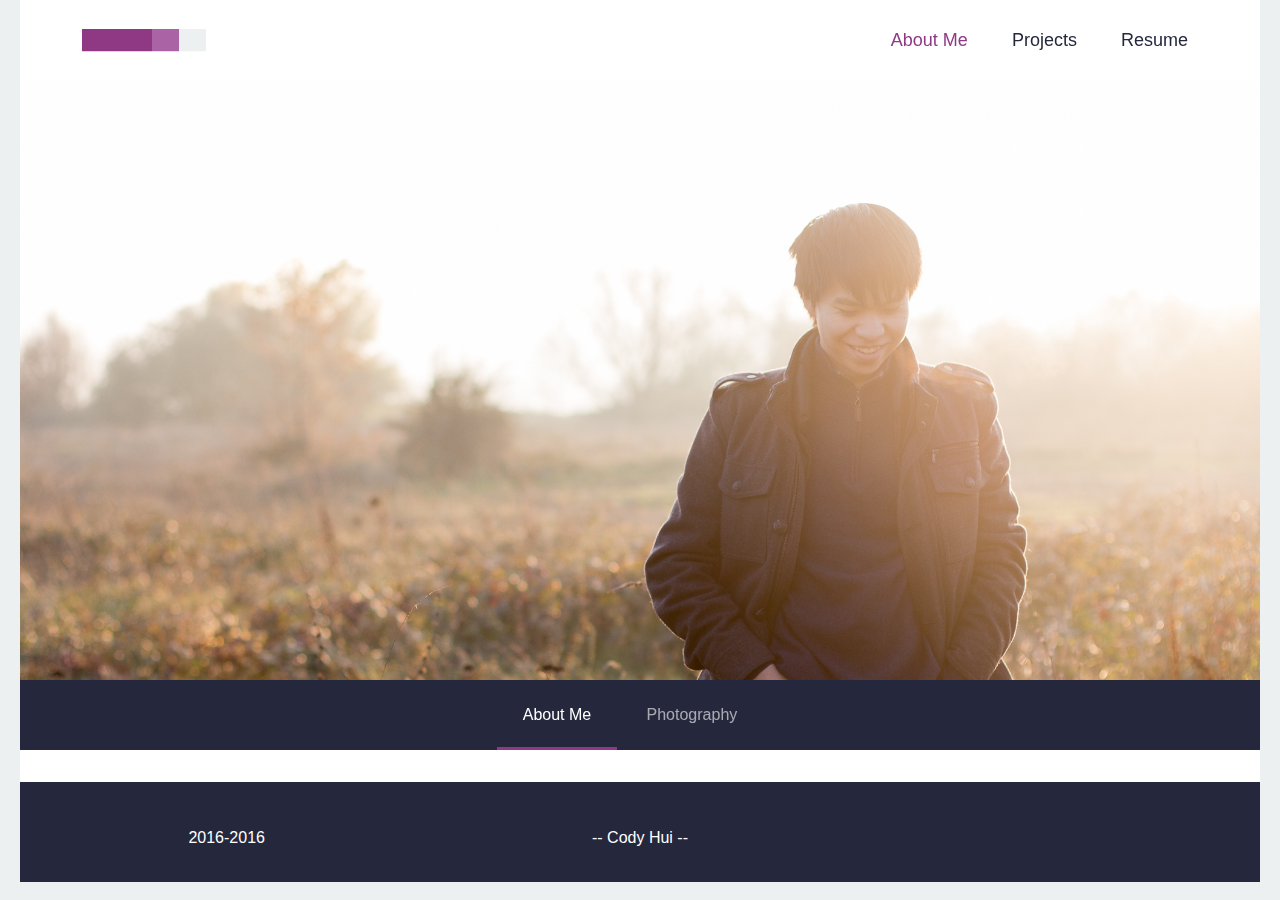
==== commit bc9325a7: "Changed content of index page" ====
--- a/index.html
+++ b/index.html
@@ -50,25 +50,7 @@
 	<main class="cd-main-content sub-nav-hero mainPadding">
 		<section class="cd-section index visible">
 			<div>
-				<p>
-					Lorem ipsum dolor sit amet, consectetur adipisicing elit. Dolore, quos, voluptate, sunt, in suscipit quibusdam quis dignissimos eligendi repellendus ipsam exercitationem adipisci nostrum fugit accusamus quae cum nisi accusantium eaque.
-				</p>
-
-				<p>
-					Lorem ipsum dolor sit amet, consectetur adipisicing elit. Consequatur, dolore, impedit eveniet necessitatibus voluptate distinctio quam repellendus voluptates voluptatum inventore rem sapiente minus esse saepe iste harum architecto numquam quis vero dignissimos beatae est id libero adipisci enim odio natus commodi explicabo modi similique nesciunt deserunt vel consectetur velit omnis quaerat corrupti. Cumque, perspiciatis, culpa, reprehenderit laboriosam obcaecati deleniti soluta tempora ipsum ipsam iure temporibus dolore modi quidem cum doloribus ex vel suscipit sapiente ut esse optio voluptates molestias natus nostrum illo nihil quisquam facilis hic atque voluptas quae pariatur placeat officia doloremque quia ea recusandae rem iste asperiores iusto debitis quod incidunt id nemo repellendus itaque. Iure, vel, expedita quam repellendus aliquam fugit autem obcaecati libero reiciendis excepturi officia voluptate molestiae quis itaque consequatur nulla ea sunt facilis cupiditate tempora sequi nam in asperiores! Sunt, maxime at id eaque debitis quasi a possimus eveniet eum velit tempore quidem voluptates expedita quibusdam officiis. Ipsum, quaerat, vero, adipisci enim autem inventore eum maiores consectetur culpa molestiae cumque sed qui dolorem. Placeat, quae deleniti molestiae minima cupiditate quaerat sit est perspiciatis error iste. Ratione, minus, commodi, magni laborum doloribus libero ullam quos tenetur quis molestias ipsam consequuntur harum asperiores culpa nostrum omnis.
-				</p>
-
-				<p>
-					Lorem ipsum dolor sit amet, consectetur adipisicing elit. Consequatur, dolore, impedit eveniet necessitatibus voluptate distinctio quam repellendus voluptates voluptatum inventore rem sapiente minus esse saepe iste harum architecto numquam quis vero dignissimos beatae est id libero adipisci enim odio natus commodi explicabo modi similique nesciunt deserunt vel consectetur velit omnis quaerat corrupti. Cumque, perspiciatis, culpa, reprehenderit laboriosam obcaecati deleniti soluta tempora ipsum ipsam iure temporibus dolore modi quidem cum doloribus ex vel suscipit sapiente ut esse optio voluptates molestias natus nostrum illo nihil quisquam facilis hic atque voluptas quae pariatur placeat officia doloremque quia ea recusandae rem iste asperiores iusto debitis quod incidunt id nemo repellendus itaque. Iure, vel, expedita quam repellendus aliquam fugit autem obcaecati libero reiciendis excepturi officia voluptate molestiae quis itaque consequatur nulla ea sunt facilis cupiditate tempora sequi nam in asperiores! Sunt, maxime at id eaque debitis quasi a possimus eveniet eum velit tempore quidem voluptates expedita quibusdam officiis. Ipsum, quaerat, vero, adipisci enim autem inventore eum maiores consectetur culpa molestiae cumque sed qui dolorem. Placeat, quae deleniti molestiae minima cupiditate quaerat sit est perspiciatis error iste. Ratione, minus, commodi, magni laborum doloribus libero ullam quos tenetur quis molestias ipsam consequuntur harum asperiores culpa nostrum omnis.
-				</p>
-
-				<p>
-					Lorem ipsum dolor sit amet, consectetur adipisicing elit. Dolore, quos, voluptate, sunt, in suscipit quibusdam quis dignissimos eligendi repellendus ipsam exercitationem adipisci nostrum fugit accusamus quae cum nisi accusantium eaque.
-				</p>
-
-				<p>
-					Lorem ipsum dolor sit amet, consectetur adipisicing elit. Consequatur, dolore, impedit eveniet necessitatibus voluptate distinctio quam repellendus voluptates voluptatum inventore rem sapiente minus esse saepe iste harum architecto numquam quis vero dignissimos beatae est id libero adipisci enim odio natus commodi explicabo modi similique nesciunt deserunt vel consectetur velit omnis quaerat corrupti. Cumque, perspiciatis, culpa, reprehenderit laboriosam obcaecati deleniti soluta tempora ipsum ipsam iure temporibus dolore modi quidem cum doloribus ex vel suscipit sapiente ut esse optio voluptates molestias natus nostrum illo nihil quisquam facilis hic atque voluptas quae pariatur placeat officia doloremque quia ea recusandae rem iste asperiores iusto debitis quod incidunt id nemo repellendus itaque. Iure, vel, expedita quam repellendus aliquam fugit autem obcaecati libero reiciendis excepturi officia voluptate molestiae quis itaque consequatur nulla ea sunt facilis cupiditate tempora sequi nam in asperiores! Sunt, maxime at id eaque debitis quasi a possimus eveniet eum velit tempore quidem voluptates expedita quibusdam officiis. Ipsum, quaerat, vero, adipisci enim autem inventore eum maiores consectetur culpa molestiae cumque sed qui dolorem. Placeat, quae deleniti molestiae minima cupiditate quaerat sit est perspiciatis error iste. Ratione, minus, commodi, magni laborum doloribus libero ullam quos tenetur quis molestias ipsam consequuntur harum asperiores culpa nostrum omnis.
-				</p>
+				
 			</div>
 		</section>
 	</main> <!-- .cd-main-content -->
